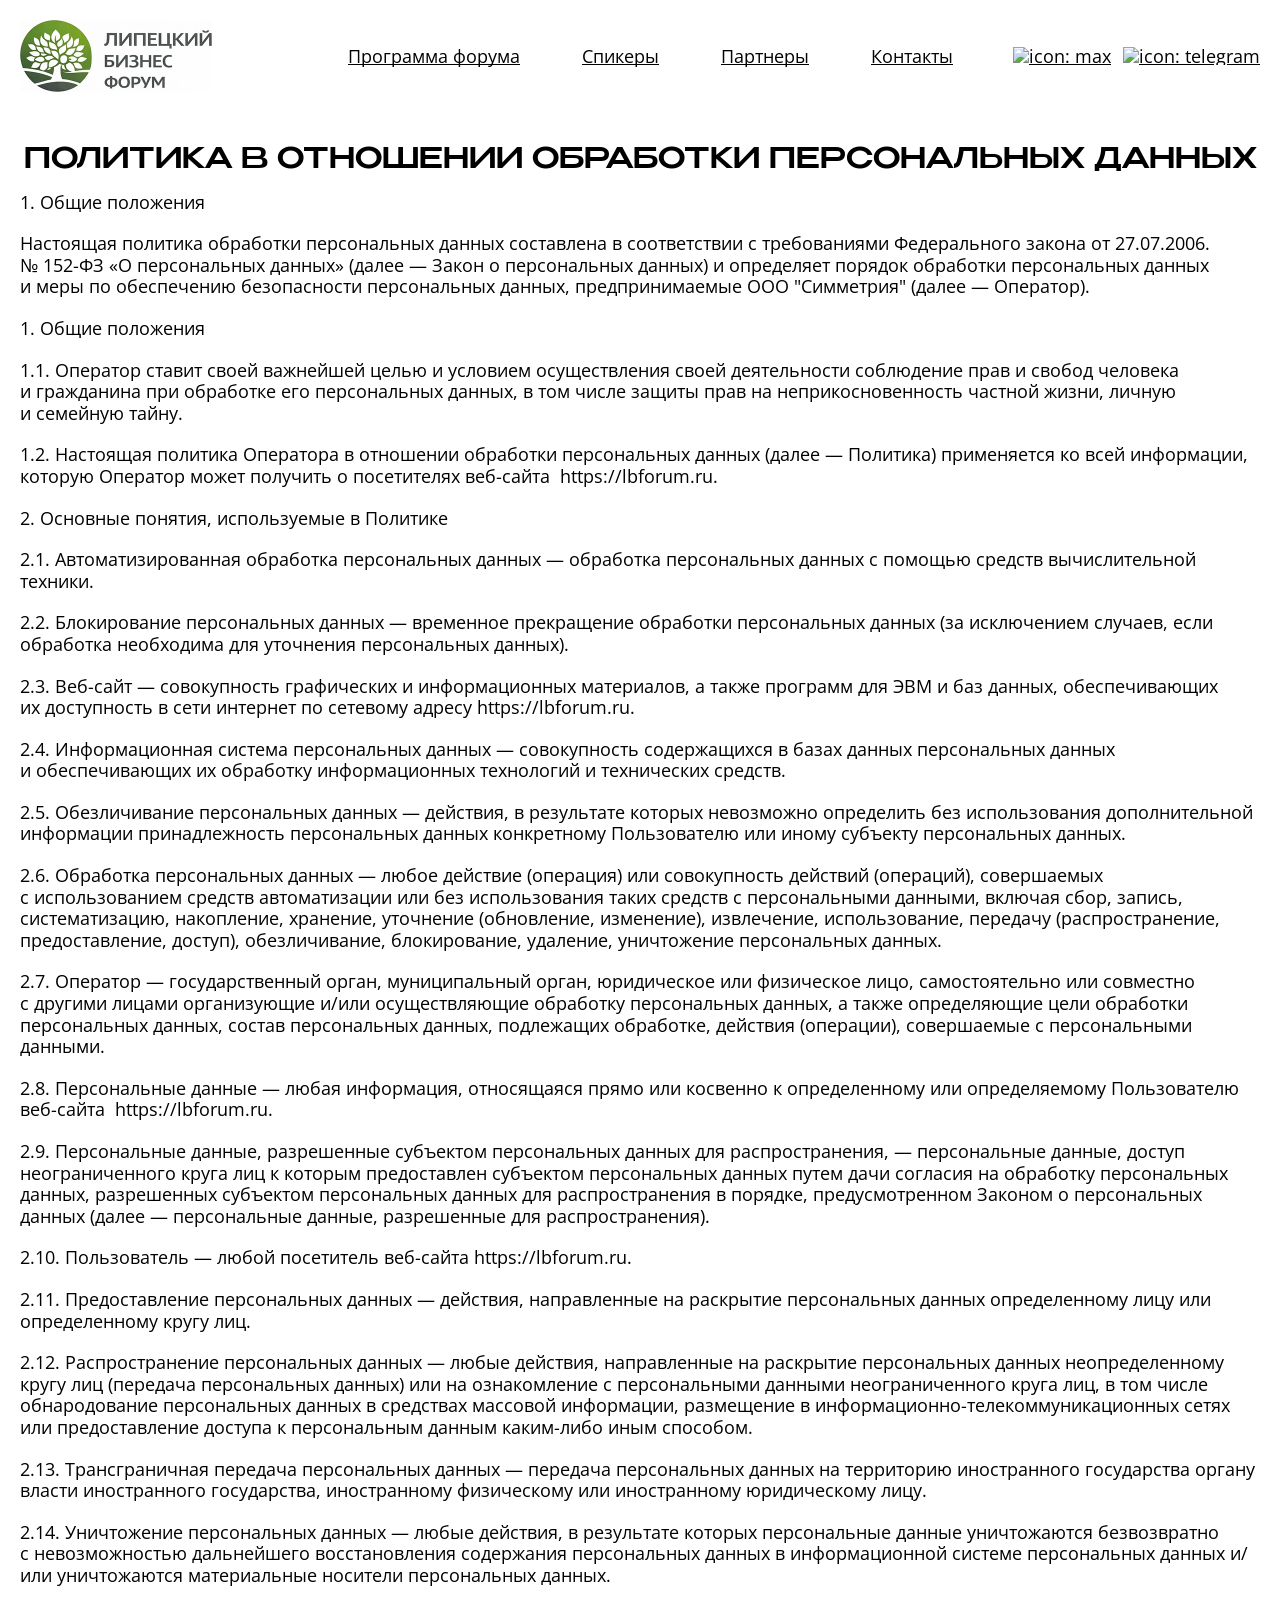
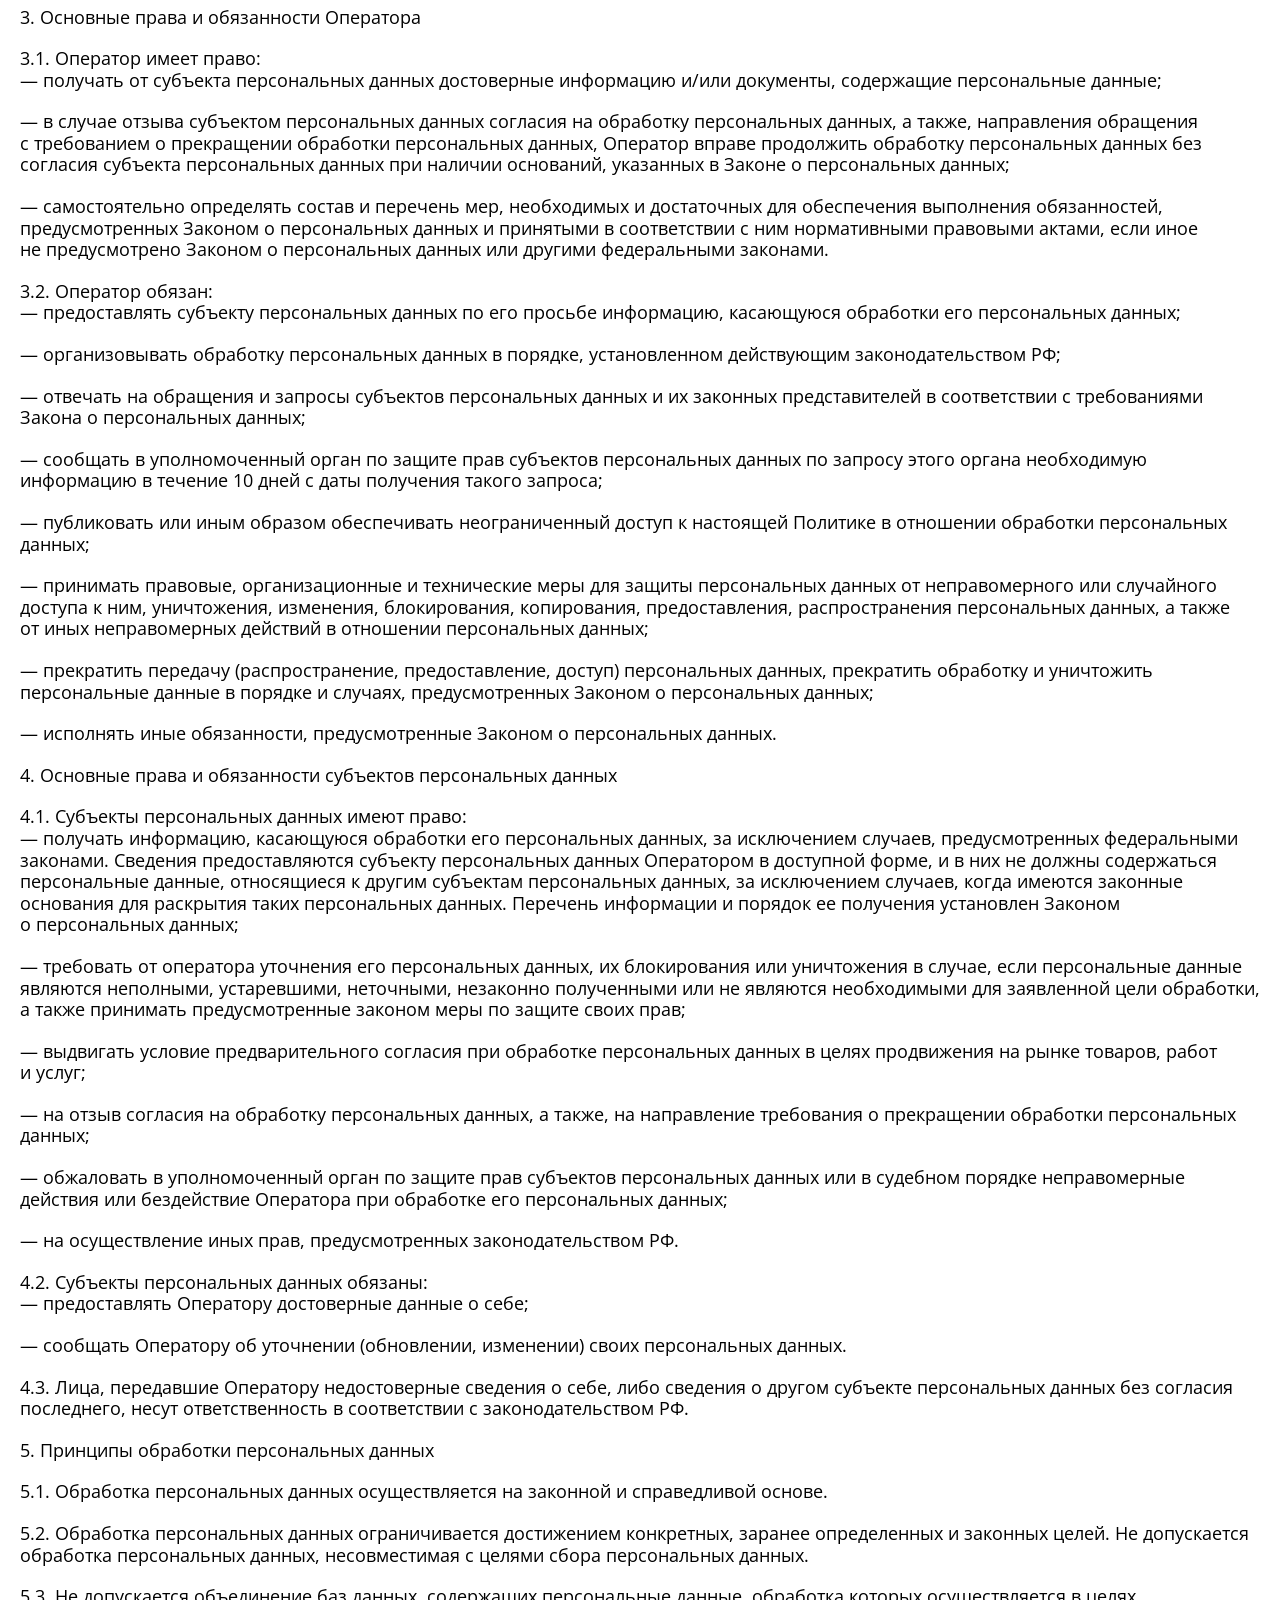
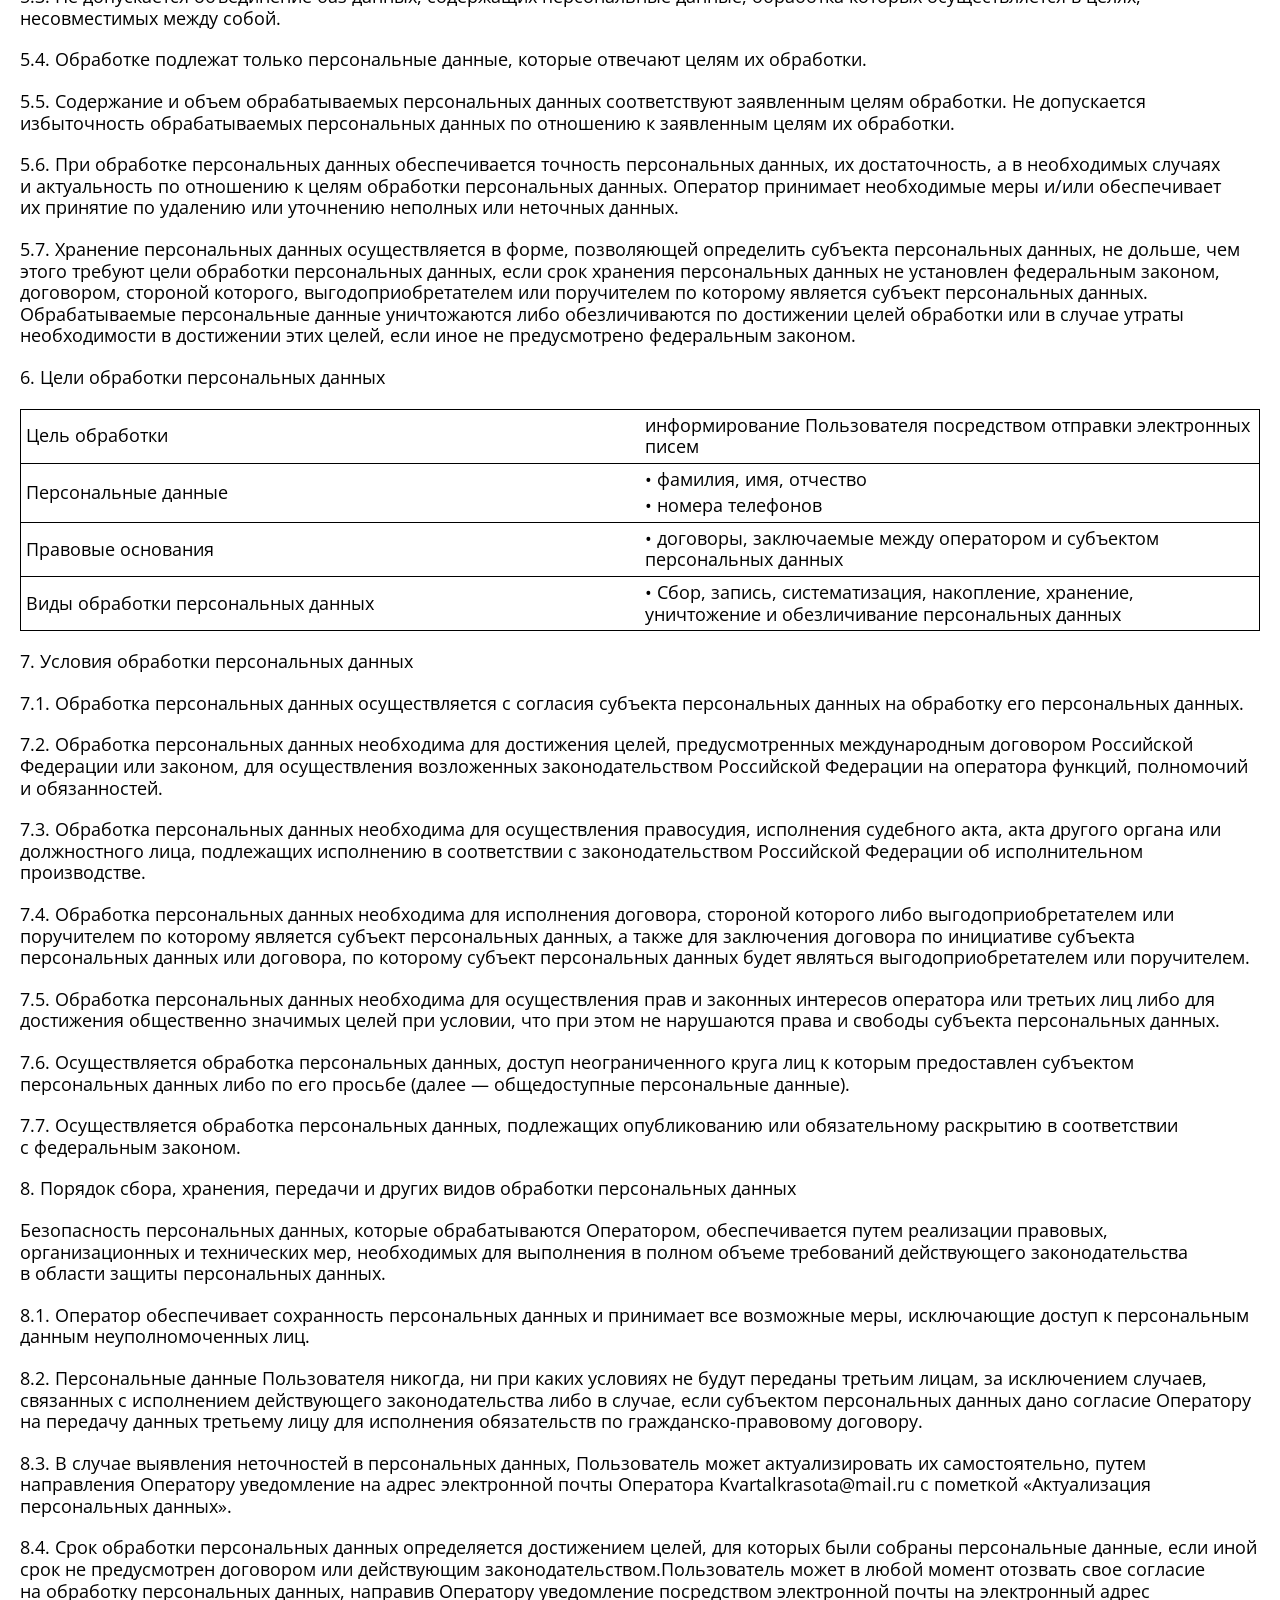
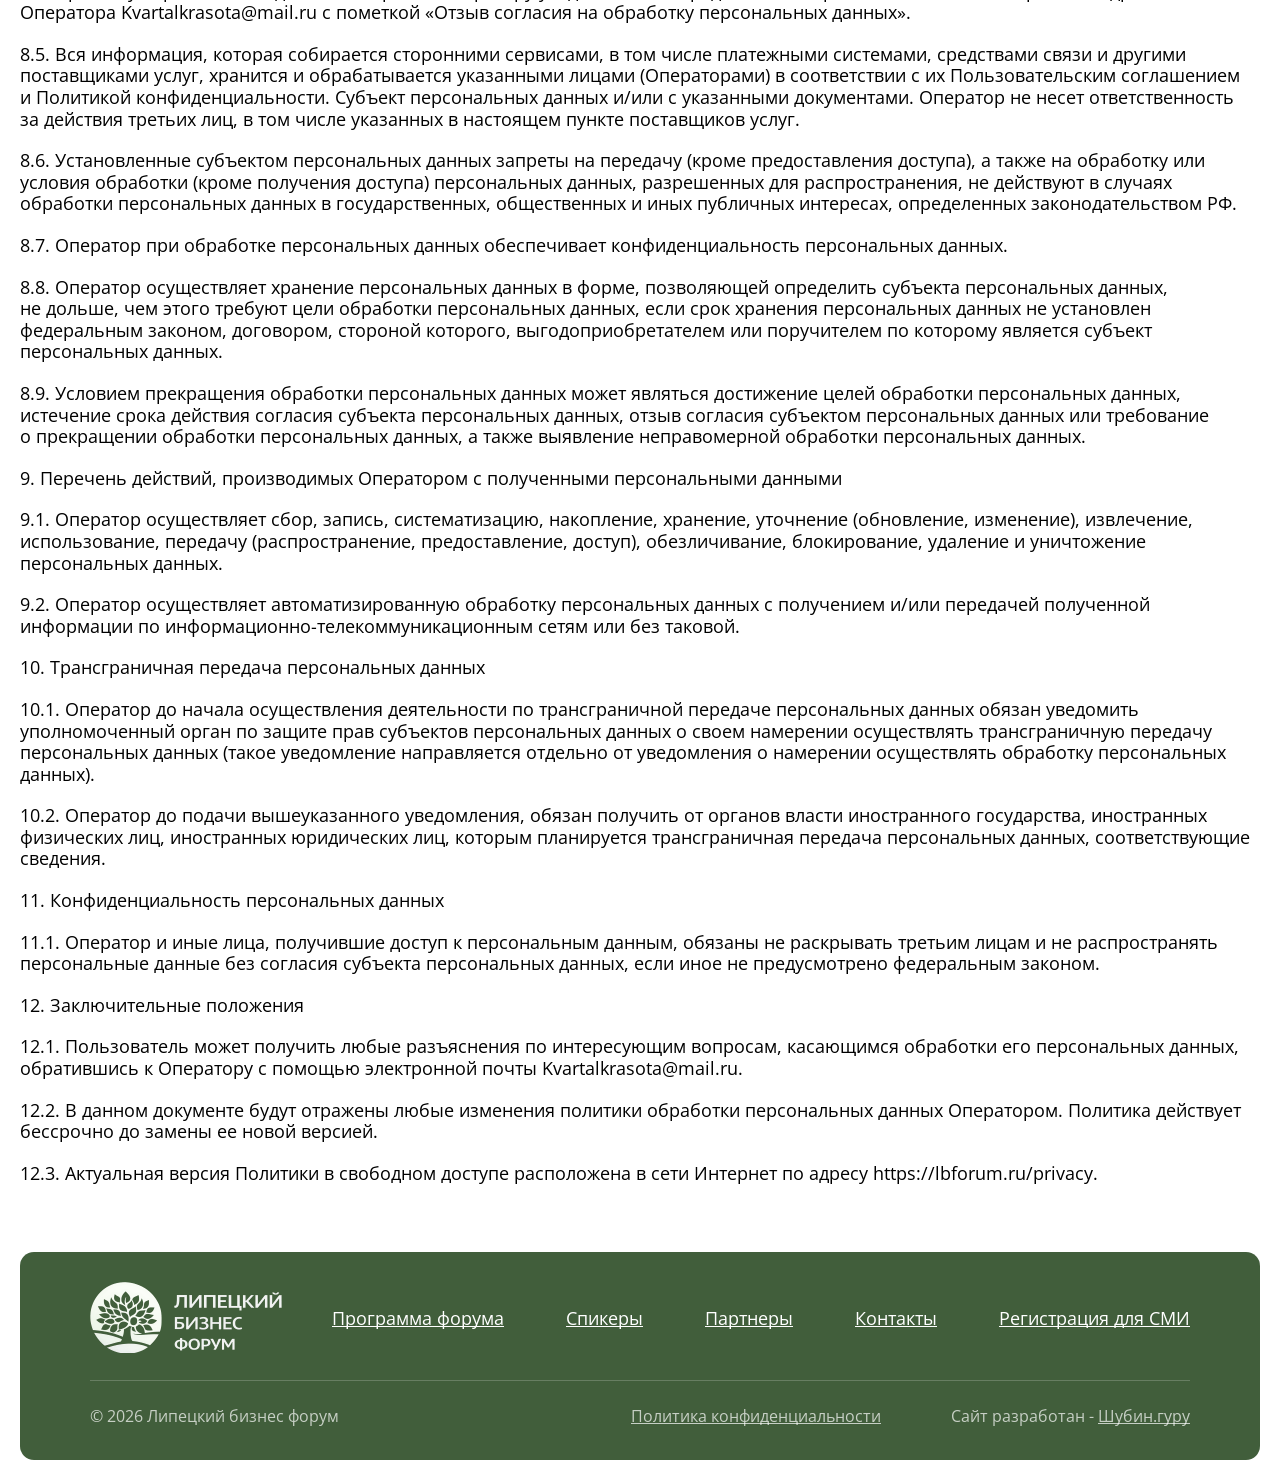
==== privacy.html @ 49691c5d "Add files via upload" ====
<!DOCTYPE html>
<html lang="ru">

<head>
	<meta charset="UTF-8">
	<meta name="viewport" content="width=device-width, initial-scale=1.0">
	<meta property="og:title" content="Липецкий бизнес форум 2026 — Сила предпринимательских объединений">
	<meta property="og:description"
		content="Программа форума, спикеры, партнеры и регистрация участников. 15 мая 2026 года, Липецк.">
	<meta property="og:type" content="website">


	<link rel="icon" type="image/png" href="../images/icons/favicon-light.png" media="(prefers-color-scheme: light)">
	<link rel="icon" type="image/png" href="../images/icons/favicon-dark.png" media="(prefers-color-scheme: dark)">
	<!-- Yandex.Metrika counter -->
	<script type="text/javascript">
		(function (m, e, t, r, i, k, a) {
			m[i] = m[i]function() { (m[i].a = m[i].a[]).push(arguments) };
			m[i].l = 1 * new Date();
			for (var j = 0; j < document.scripts.length; j++) { if (document.scripts[j].src === r) { return; } }
			k = e.createElement(t), a = e.getElementsByTagName(t)[0], k.async = 1, k.src = r, a.parentNode.insertBefore(k, a)
		})(window, document, 'script', 'https://mc.yandex.ru/metrika/tag.js?id=108687695', 'ym');

		ym(108687695, 'init', { ssr: true, webvisor: true, clickmap: true, ecommerce: "dataLayer", referrer: document.referrer, url: location.href, accurateTrackBounce: true, trackLinks: true });
	</script>
	<noscript>
		<div><img src="https://mc.yandex.ru/watch/108687695" style="position:absolute; left:-9999px;" alt="" /></div>
	</noscript>
	<!-- /Yandex.Metrika counter -->

	<link rel="stylesheet" href="css/hystmodal.min.css">

	<link rel="stylesheet" href="css/styles.css">

	<title>Липецкий бизнес форум 2026 | Программа, спикеры, регистрация</title>
	<meta name="description"
		content="Официальная страница Липецкого бизнес форума 2026. Узнайте программу мероприятия, список спикеров, партнеров и подайте заявку на участие.">
</head>

<body>
	<div class="wrapper">
		<header class="header">
			<div class="header__container">
				<a href="index.html" class="header__logo logo">
					<img class="logo__destop" src="../../images/logo.png" alt="logo">
					<img class="logo__burger" src="../../images/logo-footer.png" alt="logo">
				</a>
				<div class="header__menu menu">
					<button type="button" class="menu__icon icon-menu"><span></span></button>
					<nav class="menu__body">
						<ul class="menu__list">
							<li class="menu__item"><a href="index.html#forum" class="menu__link">Программа форума</a></li>
							<li class="menu__item"><a href="index.html#speakers" class="menu__link">Спикеры</a></li>
							<li class="menu__item"><a href="index.html#m-partners" class="menu__link">Партнеры</a></li>
							<li class="menu__item"><a href="index.html#callback" class="menu__link">Контакты</a></li>
						</ul>
					</nav>
				</div>
				<ul class="header__cta">
					<li>
						<a href="https://max.ru/join/cnInQxuEsc_ySeJdUsdtpibqpQrAMF0H73nx2m1dD18" target="_blank">
							<img src="../../images/icons/max-messenger.svg" alt="icon: max">
						</a>
					</li>
					<li>
						<a href="https://t.me/LipBusinessForum" target="_blank">
							<img src="../../images/icons/telegram-messenger.svg" alt="icon: telegram">
						</a>
					</li>
				</ul>
			</div>
		</header>
		<section class="policy">
			<div class="policy__container">
				<h2 class="policy__subtitle">Политика в отношении обработки персональных данных</h2>
				<h3 class="policy__step">1. Общие положения</h3>
				<p>
					Настоящая политика обработки персональных данных составлена в соответствии с требованиями Федерального
					закона
					от 27.07.2006. № 152-ФЗ «О персональных данных» (далее — Закон о персональных данных) и определяет
					порядок обработки
					персональных данных и меры по обеспечению безопасности персональных данных, предпринимаемые ООО
					"Симметрия" (далее —
					Оператор).
				</p>
				<ul class="policy__list">
					<li>
						1. Общие положения
					</li>
					<li>
						1.1. Оператор ставит своей важнейшей целью и условием осуществления своей деятельности соблюдение
						прав и свобод человека
						и гражданина при обработке его персональных данных, в том числе защиты прав на неприкосновенность
						частной жизни, личную
						и семейную тайну.
					</li>
					<li>
						1.2. Настоящая политика Оператора в отношении обработки персональных данных (далее — Политика)
						применяется ко всей
						информации, которую Оператор может получить о посетителях веб-сайта  https://lbforum.ru.
					</li>
				</ul>
				<h3 class="policy__step">2. Основные понятия, используемые в Политике</h3>
				<ul class="policy__list">
					<li>
						2.1. Автоматизированная обработка персональных данных — обработка персональных данных с помощью
						средств вычислительной
						техники.
					</li>
					<li>
						2.2. Блокирование персональных данных — временное прекращение обработки персональных данных
						(за исключением случаев,
						если обработка необходима для уточнения персональных данных).
					</li>
					<li>
						2.3. Веб-сайт — совокупность графических и информационных материалов, а также программ для ЭВМ
						и баз данных,
						обеспечивающих их доступность в сети интернет по сетевому адресу https://lbforum.ru.
					</li>
					<li>
						2.4. Информационная система персональных данных — совокупность содержащихся в базах данных
						персональных данных
						и обеспечивающих их обработку информационных технологий и технических средств.
					</li>
					<li>
						2.5. Обезличивание персональных данных — действия, в результате которых невозможно определить без
						использования
						дополнительной информации принадлежность персональных данных конкретному Пользователю или иному
						субъекту персональных
						данных.
					</li>
					<li>
						2.6. Обработка персональных данных — любое действие (операция) или совокупность действий
						(операций), совершаемых
						с использованием средств автоматизации или без использования таких средств с персональными данными,
						включая сбор,
						запись, систематизацию, накопление, хранение, уточнение (обновление, изменение), извлечение,
						использование, передачу
						(распространение, предоставление, доступ), обезличивание, блокирование, удаление, уничтожение
						персональных данных.
					</li>
					<li>
						2.7. Оператор — государственный орган, муниципальный орган, юридическое или физическое лицо,
						самостоятельно или
						совместно с другими лицами организующие и/или осуществляющие обработку персональных данных, а также
						определяющие цели
						обработки персональных данных, состав персональных данных, подлежащих обработке, действия
						(операции), совершаемые
						с персональными данными.
					</li>
					<li>
						2.8. Персональные данные — любая информация, относящаяся прямо или косвенно к определенному или
						определяемому
						Пользователю веб-сайта  https://lbforum.ru.
					</li>
					<li>
						2.9. Персональные данные, разрешенные субъектом персональных данных для распространения, —
						персональные данные, доступ
						неограниченного круга лиц к которым предоставлен субъектом персональных данных путем дачи согласия
						на обработку
						персональных данных, разрешенных субъектом персональных данных для распространения в порядке,
						предусмотренном Законом
						о персональных данных (далее — персональные данные, разрешенные для распространения).
					</li>
					<li>
						2.10. Пользователь — любой посетитель веб-сайта https://lbforum.ru.
					</li>
					<li>
						2.11. Предоставление персональных данных — действия, направленные на раскрытие персональных данных
						определенному лицу
						или определенному кругу лиц.
					</li>
					<li>
						2.12. Распространение персональных данных — любые действия, направленные на раскрытие персональных
						данных
						неопределенному кругу лиц (передача персональных данных) или на ознакомление с персональными
						данными неограниченного
						круга лиц, в том числе обнародование персональных данных в средствах массовой информации,
						размещение
						в информационно-телекоммуникационных сетях или предоставление доступа к персональным данным
						каким-либо иным способом.
					</li>
					<li>
						2.13. Трансграничная передача персональных данных — передача персональных данных на территорию
						иностранного государства
						органу власти иностранного государства, иностранному физическому или иностранному юридическому
						лицу.
					</li>
					<li>
						2.14. Уничтожение персональных данных — любые действия, в результате которых персональные данные
						уничтожаются
						безвозвратно с невозможностью дальнейшего восстановления содержания персональных данных
						в информационной системе
						персональных данных и/или уничтожаются материальные носители персональных данных.
					</li>
				</ul>
				<h3 class="policy__step">3. Основные права и обязанности Оператора</h3>
				<ul class="policy__list">
					<li>
						3.1. Оператор имеет право:
						<ul>
							<li>
								— получать от субъекта персональных данных достоверные информацию и/или документы, содержащие
								персональные данные;
							</li>
							<li>
								— в случае отзыва субъектом персональных данных согласия на обработку персональных данных,
								а также, направления
								обращения с требованием о прекращении обработки персональных данных, Оператор вправе
								продолжить обработку персональных
								данных без согласия субъекта персональных данных при наличии оснований, указанных в Законе
								о персональных данных;
							</li>
							<li>
								— самостоятельно определять состав и перечень мер, необходимых и достаточных для обеспечения
								выполнения обязанностей,
								предусмотренных Законом о персональных данных и принятыми в соответствии с ним нормативными
								правовыми актами, если иное
								не предусмотрено Законом о персональных данных или другими федеральными законами.
							</li>
						</ul>
					</li>
					<li>
						3.2. Оператор обязан:
						<ul>
							<li>
								— предоставлять субъекту персональных данных по его просьбе информацию, касающуюся обработки
								его персональных данных;
							</li>
							<li>
								— организовывать обработку персональных данных в порядке, установленном действующим
								законодательством РФ;
							</li>
							<li>
								— отвечать на обращения и запросы субъектов персональных данных и их законных представителей
								в соответствии
								с требованиями Закона о персональных данных;
							</li>
							<li>
								— сообщать в уполномоченный орган по защите прав субъектов персональных данных по запросу
								этого органа необходимую
								информацию в течение 10 дней с даты получения такого запроса;
							</li>
							<li>
								— публиковать или иным образом обеспечивать неограниченный доступ к настоящей Политике
								в отношении обработки
								персональных данных;
							</li>
							<li>
								— принимать правовые, организационные и технические меры для защиты персональных данных
								от неправомерного или случайного
								доступа к ним, уничтожения, изменения, блокирования, копирования, предоставления,
								распространения персональных данных,
								а также от иных неправомерных действий в отношении персональных данных;
							</li>
							<li>
								— прекратить передачу (распространение, предоставление, доступ) персональных данных,
								прекратить обработку и уничтожить
								персональные данные в порядке и случаях, предусмотренных Законом о персональных данных;
							</li>
							<li>
								— исполнять иные обязанности, предусмотренные Законом о персональных данных.
							</li>
						</ul>
					</li>
				</ul>
				<h3 class="policy__step">4. Основные права и обязанности субъектов персональных данных</h3>
				<ul class="policy__list">
					<li>
						4.1. Субъекты персональных данных имеют право:
						<ul>
							<li>
								— получать информацию, касающуюся обработки его персональных данных, за исключением случаев,
								предусмотренных
								федеральными законами. Сведения предоставляются субъекту персональных данных Оператором
								в доступной форме, и в них
								не должны содержаться персональные данные, относящиеся к другим субъектам персональных
								данных, за исключением случаев,
								когда имеются законные основания для раскрытия таких персональных данных. Перечень информации
								и порядок ее получения
								установлен Законом о персональных данных;
							</li>
							<li>
								— требовать от оператора уточнения его персональных данных, их блокирования или уничтожения
								в случае, если персональные
								данные являются неполными, устаревшими, неточными, незаконно полученными или не являются
								необходимыми для заявленной
								цели обработки, а также принимать предусмотренные законом меры по защите своих прав;
							</li>
							<li>
								— выдвигать условие предварительного согласия при обработке персональных данных в целях
								продвижения на рынке товаров,
								работ и услуг;
							</li>
							<li>
								— на отзыв согласия на обработку персональных данных, а также, на направление требования
								о прекращении обработки
								персональных данных;
							</li>
							<li>
								— обжаловать в уполномоченный орган по защите прав субъектов персональных данных или
								в судебном порядке неправомерные
								действия или бездействие Оператора при обработке его персональных данных;
							</li>
							<li>
								— на осуществление иных прав, предусмотренных законодательством РФ.
							</li>
						</ul>
					</li>
					<li>
						4.2. Субъекты персональных данных обязаны:
						<ul>
							<li>
								— предоставлять Оператору достоверные данные о себе;
							</li>
							<li>
								— сообщать Оператору об уточнении (обновлении, изменении) своих персональных данных.
							</li>
						</ul>
					</li>
					<li>
						4.3. Лица, передавшие Оператору недостоверные сведения о себе, либо сведения о другом субъекте
						персональных данных без
						согласия последнего, несут ответственность в соответствии с законодательством РФ.
					</li>
				</ul>
				<h3 class="policy__step">
					5. Принципы обработки персональных данных
				</h3>
				<ul class="policy__list">
					<li>
						5.1. Обработка персональных данных осуществляется на законной и справедливой основе.
					</li>
					<li>
						5.2. Обработка персональных данных ограничивается достижением конкретных, заранее определенных
						и законных целей.
						Не допускается обработка персональных данных, несовместимая с целями сбора персональных данных.
					</li>
					<li>
						5.3. Не допускается объединение баз данных, содержащих персональные данные, обработка которых
						осуществляется в целях,
						несовместимых между собой.
					</li>
					<li>
						5.4. Обработке подлежат только персональные данные, которые отвечают целям их обработки.
					</li>
					<li>
						5.5. Содержание и объем обрабатываемых персональных данных соответствуют заявленным целям
						обработки. Не допускается
						избыточность обрабатываемых персональных данных по отношению к заявленным целям их обработки.
					</li>
					<li>
						5.6. При обработке персональных данных обеспечивается точность персональных данных,
						их достаточность, а в необходимых
						случаях и актуальность по отношению к целям обработки персональных данных. Оператор принимает
						необходимые меры
						и/или обеспечивает их принятие по удалению или уточнению неполных или неточных данных.
					</li>
					<li>
						5.7. Хранение персональных данных осуществляется в форме, позволяющей определить субъекта
						персональных данных,
						не дольше, чем этого требуют цели обработки персональных данных, если срок хранения персональных
						данных не установлен
						федеральным законом, договором, стороной которого, выгодоприобретателем или поручителем по которому
						является субъект
						персональных данных. Обрабатываемые персональные данные уничтожаются либо обезличиваются
						по достижении целей обработки
						или в случае утраты необходимости в достижении этих целей, если иное не предусмотрено федеральным
						законом.
					</li>
				</ul>
				<h3 class="policy__step">6. Цели обработки персональных данных</h3>
				<div class="policy__items">
					<div class="policy__header">
						<p>
							Цель обработки
						</p>
						<p>
							информирование Пользователя посредством отправки электронных писем
						</p>
					</div>
					<div class="policy__line">
						<p>Персональные данные</p>
						<ul>
							<li>• фамилия, имя, отчество</li>
							<li>• номера телефонов</li>
						</ul>
					</div>
					<div class="policy__line">
						<p>Правовые основания</p>
						<ul>
							<li>• договоры, заключаемые между оператором и субъектом персональных данных</li>
						</ul>
					</div>
					<div class="policy__line">
						<p>Виды обработки персональных данных</p>
						<ul>
							<li>• Сбор, запись, систематизация, накопление, хранение, уничтожение и обезличивание персональных
								данных
							</li>
						</ul>
					</div>
				</div>
				<h3 class="policy__step">7. Условия обработки персональных данных</h3>
				<ul class="policy__list">
					<li>
						7.1. Обработка персональных данных осуществляется с согласия субъекта персональных данных
						на обработку его персональных данных.
					</li>
					<li>
						7.2. Обработка персональных данных необходима для достижения целей, предусмотренных
						международным договором Российской
						Федерации или законом, для осуществления возложенных законодательством Российской Федерации
						на оператора функций,
						полномочий и обязанностей.
					</li>
					<li>
						7.3. Обработка персональных данных необходима для осуществления правосудия, исполнения
						судебного акта, акта другого
						органа или должностного лица, подлежащих исполнению в соответствии с законодательством
						Российской Федерации
						об исполнительном производстве.
					</li>
					<li>
						7.4. Обработка персональных данных необходима для исполнения договора, стороной которого либо
						выгодоприобретателем или
						поручителем по которому является субъект персональных данных, а также для заключения договора
						по инициативе субъекта
						персональных данных или договора, по которому субъект персональных данных будет являться
						выгодоприобретателем или
						поручителем.
					</li>
					<li>
						7.5. Обработка персональных данных необходима для осуществления прав и законных интересов оператора
						или третьих лиц либо
						для достижения общественно значимых целей при условии, что при этом не нарушаются права и свободы
						субъекта персональных
						данных.
					</li>
					<li>
						7.6. Осуществляется обработка персональных данных, доступ неограниченного круга лиц к которым
						предоставлен субъектом
						персональных данных либо по его просьбе (далее — общедоступные персональные данные).
					</li>
					<li>
						7.7. Осуществляется обработка персональных данных, подлежащих опубликованию или обязательному
						раскрытию в соответствии
						с федеральным законом.
					</li>
					</li>
				</ul>
				<h3 class="policy__step">
					8. Порядок сбора, хранения, передачи и других видов обработки персональных данных
				</h3>
				<p>
					Безопасность персональных данных, которые обрабатываются Оператором, обеспечивается путем реализации
					правовых,
					организационных и технических мер, необходимых для выполнения в полном объеме требований действующего
					законодательства
					в области защиты персональных данных.
				</p>
				<ul class="policy__list">
					<li>
						8.1. Оператор обеспечивает сохранность персональных данных и принимает все возможные меры,
						исключающие доступ
						к персональным данным неуполномоченных лиц.
					</li>
					<li>
						8.2. Персональные данные Пользователя никогда, ни при каких условиях не будут переданы третьим
						лицам, за исключением
						случаев, связанных с исполнением действующего законодательства либо в случае, если субъектом
						персональных данных дано
						согласие Оператору на передачу данных третьему лицу для исполнения обязательств
						по гражданско-правовому договору.
					</li>
					<li>
						8.3. В случае выявления неточностей в персональных данных, Пользователь может актуализировать
						их самостоятельно, путем
						направления Оператору уведомление на адрес электронной почты
						Оператора Kvartalkrasota@mail.ru с пометкой «Актуализация
						персональных данных».
					</li>
					<li>
						8.4. Срок обработки персональных данных определяется достижением целей, для которых были собраны
						персональные данные,
						если иной срок не предусмотрен договором или действующим законодательством.Пользователь может
						в любой момент отозвать
						свое согласие на обработку персональных данных, направив Оператору уведомление посредством
						электронной почты
						на электронный адрес Оператора Kvartalkrasota@mail.ru с пометкой «Отзыв согласия на обработку
						персональных данных».
					</li>
					<li>
						8.5. Вся информация, которая собирается сторонними сервисами, в том числе платежными системами,
						средствами связи
						и другими поставщиками услуг, хранится и обрабатывается указанными лицами (Операторами)
						в соответствии
						с их Пользовательским соглашением и Политикой конфиденциальности. Субъект персональных данных
						и/или с указанными
						документами. Оператор не несет ответственность за действия третьих лиц, в том числе указанных
						в настоящем пункте
						поставщиков услуг.
					</li>
					<li>
						8.6. Установленные субъектом персональных данных запреты на передачу (кроме предоставления
						доступа), а также
						на обработку или условия обработки (кроме получения доступа) персональных данных, разрешенных для
						распространения,
						не действуют в случаях обработки персональных данных в государственных, общественных и иных
						публичных интересах,
						определенных законодательством РФ.
					</li>
					<li>
						8.7. Оператор при обработке персональных данных обеспечивает конфиденциальность персональных
						данных.
					</li>
					<li>
						8.8. Оператор осуществляет хранение персональных данных в форме, позволяющей определить субъекта
						персональных данных,
						не дольше, чем этого требуют цели обработки персональных данных, если срок хранения персональных
						данных не установлен
						федеральным законом, договором, стороной которого, выгодоприобретателем или поручителем по которому
						является субъект
						персональных данных.
					</li>
					<li>
						8.9. Условием прекращения обработки персональных данных может являться достижение целей обработки
						персональных данных,
						истечение срока действия согласия субъекта персональных данных, отзыв согласия субъектом
						персональных данных или
						требование о прекращении обработки персональных данных, а также выявление неправомерной обработки
						персональных данных.
					</li>
				</ul>
				<h3 class="policy__step">9. Перечень действий, производимых Оператором с полученными персональными
					данными
				</h3>
				<ul class="policy__list">
					<li>
						9.1. Оператор осуществляет сбор, запись, систематизацию, накопление, хранение, уточнение
						(обновление, изменение),
						извлечение, использование, передачу (распространение, предоставление, доступ), обезличивание,
						блокирование, удаление
						и уничтожение персональных данных.
					</li>
					<li>
						9.2. Оператор осуществляет автоматизированную обработку персональных данных с получением
						и/или передачей полученной
						информации по информационно-телекоммуникационным сетям или без таковой.
					</li>
				</ul>
				<h3 class="policy__step">10. Трансграничная передача персональных данных</h3>
				<ul class="policy__list">
					<li>
						10.1. Оператор до начала осуществления деятельности по трансграничной передаче персональных данных
						обязан уведомить
						уполномоченный орган по защите прав субъектов персональных данных о своем намерении осуществлять
						трансграничную передачу
						персональных данных (такое уведомление направляется отдельно от уведомления о намерении
						осуществлять обработку
						персональных данных).
					</li>
					<li>
						10.2. Оператор до подачи вышеуказанного уведомления, обязан получить от органов власти иностранного
						государства,
						иностранных физических лиц, иностранных юридических лиц, которым планируется трансграничная
						передача персональных
						данных, соответствующие сведения.
					</li>
				</ul>
				<h3 class="policy__step">11. Конфиденциальность персональных данных</h3>
				<ul class="policy__list">
					<li>
						11.1. Оператор и иные лица, получившие доступ к персональным данным, обязаны не раскрывать третьим
						лицам и не распространять
						персональные данные без согласия субъекта персональных данных, если иное не предусмотрено
						федеральным законом.
					</li>
				</ul>
				<h3 class="policy__step">12. Заключительные положения</h3>
				<ul class="policy__list">
					<li>
						12.1. Пользователь может получить любые разъяснения по интересующим вопросам, касающимся обработки
						его персональных
						данных, обратившись к Оператору с помощью электронной почты Kvartalkrasota@mail.ru.
					</li>
					<li>
						12.2. В данном документе будут отражены любые изменения политики обработки персональных данных
						Оператором. Политика
						действует бессрочно до замены ее новой версией.
					</li>
					<li>
						12.3. Актуальная версия Политики в свободном доступе расположена в сети Интернет
						по адресу https://lbforum.ru/privacy.
					</li>
				</ul>
			</div>
		</section>
		<footer class="footer">
			<div class="footer__container">
				<div class="footer__wrapper">
					<div class="footer__top">
						<a href="index.html" class="footer__logo">
							<img src="../../images/logo-footer.png" alt="image">
						</a>
						<nav class="footer__menu">
							<ul>
								<li>
									<a href="index.html#forum">Программа форума</a>
								</li>
								<li>
									<a href="index.html#speakers">Спикеры</a>
								</li>
								<li>
									<a href="index.html#m-partners">Партнеры</a>
								</li>
								<li>
									<a href="index.html#callback">Контакты</a>
								</li>
								<li>
									<button type="button" data-hystmodal="#callback-form">Регистрация для СМИ</button>
								</li>
							</ul>
						</nav>
					</div>
					<div class="footer__bottom">
						<p class="footer__copywrite">© 2026 Липецкий бизнес форум</p>
						<ul>
							<li>
								<a href="privacy.html">Политика конфиденциальности</a>
							</li>
							<li>
								<a href="#">Сайт разработан - <span>Шубин.гуру</span></a>
							</li>
						</ul>
					</div>
				</div>
			</div>
		</footer>
	</div>


	<div class="hystmodal" id="speaker-1" aria-hidden="true">
		<div class="hystmodal__wrap">
			<div class="hystmodal__window hystmodal__window_speaker-profile" role="dialog" aria-modal="true">
				<div class="speaker-profile">
					<div class="speaker-profile__image">
						<img src="../images/speakers/big/01.webp" alt="image">
					</div>
					<div class="speaker-profile__content">
						<div class="speaker-profile__header">
							<h2 class="speaker-profile__name">Алексей Фарафонов</h2>
							<p class="speaker-profile__role">Основатель ООО «ОНСОФТ» (Липецк)</p>
						</div>
						<ul class="speaker-profile__list">
							<li><strong>15+ лет</strong> в разработке ПО</li>
							<li>220+ реализованных проектов</li>
							<li><strong>Клиенты: «ВкусВилл», X5 Retail Group, 1С, Mertech</strong></li>
							<li><strong>Эксперт</strong> по внедрению ИИ вбизнес-процессы</li>
						</ul>
						<div class="speaker-profile__summary">Автор ИИ-платформы«ТендероМетр» Создатель команды цифровых
							сотрудников на базе ИИ</div>
					</div>
				</div>
				<button class="speaker-profile__close" data-hystclose>
					<img src="../images/icons/close.svg" alt="icon: close">
				</button>
			</div>
		</div>
	</div>


	<div class="hystmodal" id="callback-form" aria-hidden="true">
		<div class="hystmodal__wrap">
			<div class="hystmodal__window hystmodal__window_speaker-callback-form" role="dialog" aria-modal="true">
				<form action="mail.php" method="POST" class="callback-form js-form" novalidate>
					<input type="hidden" name="form_type" value="Модальная заявка">

					<h2 class="callback-form__subtitle">Оставить заявку</h2>

					<div class="callback-form__lines">
						<div class="callback-form__line">
							<input type="text" name="media_name" placeholder="Название СМИ *" required>
						</div>
						<div class="callback-form__line">
							<input type="text" name="audience_coverage" placeholder="Охват аудитории *" required>
						</div>
						<div class="callback-form__line">
							<input type="text" name="coverage_format" placeholder="Предложение по формату освещения *"
								required>
						</div>
					</div>

					<button type="submit" class="callback-form__button">
						<span>зарегистрироваться</span>
						<svg width="17" height="17" viewBox="0 0 17 17" fill="none" xmlns="http://www.w3.org/2000/svg">
							<path fill-rule="evenodd" clip-rule="evenodd"
								d="M4.89715 1.15427C4.89715 0.516784 5.41394 0 6.05142 0H15.8457C16.4832 0 17 0.516784 17 1.15427V10.9486C17 11.5861 16.4832 12.1028 15.8457 12.1028C15.2082 12.1028 14.6915 11.5861 14.6915 10.9486V3.94092L1.97046 16.6619C1.51969 17.1127 0.788848 17.1127 0.338078 16.6619C-0.112693 16.2112 -0.112693 15.4803 0.338078 15.0295L13.0591 2.30854H6.05142C5.41394 2.30854 4.89715 1.79176 4.89715 1.15427Z"
								fill="white" />
						</svg>
					</button>

					<p class="callback-form__message">
						Нажимая на кнопку, вы даете согласие на обработку персональных данных
					</p>
					<p class="error-message-text">Поля заполнены не верно</p>
				</form>
				<button class="callback-form__close" data-hystclose>
					<img src="../images/icons/close.svg" alt="icon: close">
				</button>
			</div>
		</div>
	</div>



	<script src="js/hystmodal.min.js"></script>
	<script src="js/main.js"></script>
</body>

</html>
---- css/hystmodal.min.css ----
.hystmodal__opened,.hystmodal__shadow{position:fixed;right:0;left:0;overflow:hidden}.hystmodal__shadow{border:none;display:block;width:100%;top:0;bottom:0;pointer-events:none;z-index:98;opacity:0;transition:opacity .15s ease;background-color:#000}.hystmodal__shadow--show{pointer-events:auto;opacity:.6}.hystmodal{position:fixed;top:0;bottom:0;right:0;left:0;overflow:hidden;overflow-y:auto;-webkit-overflow-scrolling:touch;opacity:1;pointer-events:none;display:flex;flex-flow:column nowrap;justify-content:flex-start;z-index:99;visibility:hidden}.hystmodal--active{opacity:1}.hystmodal--active,.hystmodal--moved{pointer-events:auto;visibility:visible}.hystmodal__wrap{flex-shrink:0;flex-grow:0;width:100%;min-height:100%;margin:auto;display:flex;flex-flow:column nowrap;align-items:center;justify-content:center}.hystmodal__window{margin:50px 0;box-sizing:border-box;flex-shrink:0;flex-grow:0;background:#fff;width:600px;max-width:100%;overflow:visible;transition:transform .2s ease 0s,opacity .2s ease 0s;transform:scale(.9);opacity:0}.hystmodal--active .hystmodal__window{transform:scale(1);opacity:1}.hystmodal__close{position:absolute;z-index:10;top:0;right:-40px;display:block;width:30px;height:30px;background-color:transparent;background-position:50%;background-repeat:no-repeat;background-image:url("data:image/svg+xml;charset=utf-8,%3Csvg xmlns='http://www.w3.org/2000/svg' viewBox='0 0 24 24'%3E%3Cpath fill='%23fff' stroke='%23fff' stroke-linecap='square' stroke-miterlimit='50' stroke-width='2' d='M22 2L2 22'/%3E%3Cpath fill='none' stroke='%23fff' stroke-linecap='square' stroke-miterlimit='50' stroke-width='2' d='M2 2l20 20'/%3E%3C/svg%3E");background-size:100% 100%;border:none;font-size:0;cursor:pointer;outline:none}.hystmodal__close:focus{outline:2px dotted #afb3b9;outline-offset:2px}@media (max-width:767px){.hystmodal__close{top:10px;right:10px;width:24px;height:24px;background-image:url("data:image/svg+xml;charset=utf-8,%3Csvg xmlns='http://www.w3.org/2000/svg' viewBox='0 0 24 24'%3E%3Cpath fill='%23fff' stroke='%23111' stroke-linecap='square' stroke-miterlimit='50' stroke-width='2' d='M22 2L2 22'/%3E%3Cpath fill='none' stroke='%23111' stroke-linecap='square' stroke-miterlimit='50' stroke-width='2' d='M2 2l20 20'/%3E%3C/svg%3E")}.hystmodal__window{margin:0}}
---- css/styles.css ----
@import url(https://fonts.googleapis.com/css?family=Open+Sans:regular,500,600,700);@import url(https://fonts.googleapis.com/css?family=Inter:regular);@font-face{font-family:Benzin-Regular;src:url(../fonts/benzin-regular.woff2) format("woff2"),url(../fonts/benzin-regular.woff) format("woff");font-weight:400;font-style:normal;font-display:swap}@font-face{font-family:Benzin-Medium;src:url(../fonts/benzin-medium.woff2) format("woff2"),url(../fonts/benzin-medium.woff) format("woff");font-weight:500;font-style:normal;font-display:swap}.footer{padding-bottom:19px}.footer__wrapper{background:#415e3b;border-radius:14px;padding:30px 70px}@media (max-width:991.98px){.footer__wrapper{padding:30px 40px}}.footer__top{display:flex;justify-content:space-between;align-items:center;flex-wrap:wrap;gap:30px}.footer__top:not(:last-child){margin-bottom:27px}.footer__logo img{width:192px;height:71px;object-fit:cover;object-position:center}.footer__menu ul{display:flex;flex-wrap:wrap;gap:62px;align-items:center}@media (max-width:991.98px){.footer__menu ul{gap:35px}}.footer__menu ul li a,.footer__menu ul li button{display:inline-block;font-size:18px;text-decoration:underline;text-decoration-skip-ink:none;color:#fff}.footer__bottom{padding-top:23px;border-top:1px solid rgba(255,255,255,.2);display:flex;justify-content:space-between;align-items:center;gap:20px;flex-wrap:wrap}@media (max-width:479.98px){.footer__bottom{gap:10px}}.footer__bottom ul{display:flex;gap:70px;align-items:center;flex-wrap:wrap}@media (max-width:991.98px){.footer__bottom ul{gap:30px}}@media (max-width:479.98px){.footer__bottom ul{gap:10px}}.footer__bottom ul li a{font-size:16px;line-height:160%;text-decoration:underline;text-decoration-skip-ink:none;text-align:center;color:rgba(255,255,255,.7)}.footer__bottom ul li a span{text-decoration:underline;text-decoration-skip-ink:none;text-align:center}.footer__bottom ul li:last-child a{text-decoration:none}.footer__copywrite{font-size:16px;line-height:160%;color:rgba(255,255,255,.7)}.header{padding:20px 0;position:fixed;top:0;left:0;width:100%;min-height:72px;z-index:50;background-color:#fff}@media (max-width:479.98px){.header{padding:12px 0}}.header__container{display:flex;justify-content:space-between;gap:60px;align-items:center}@media (max-width:991.98px){.header__container{gap:30px}}.header__logo{position:relative;z-index:25}.header__logo img{width:192px;height:72px;object-fit:cover;object-position:center}@media (max-width:991.98px){.header__logo img{width:159px;height:59px}}@media (max-width:479.98px){.header__logo{order:-1}}.header__menu{flex-grow:1}@media (max-width:479.98px){.header__menu{order:3;flex:0 1 auto}}.header__cta{position:relative;z-index:25;display:flex;align-items:center;gap:12px}@media (max-width:479.98px){.header__cta{order:2}}@media (max-width:767.98px){.menu__body{position:fixed;top:0;left:-100%;width:100%;height:100%;background:#415e3b;padding-top:120px;padding-bottom:50px;padding-left:20px;padding-right:20px;overflow:auto;transition:left .5s ease 0s;z-index:20}.menu-open .menu__body{left:0}}.menu__list{display:flex;align-items:center;gap:62px;flex-grow:1;justify-content:flex-end}@media (max-width:1200px){.menu__list{gap:30px}}@media (max-width:991.98px){.menu__list{gap:30px}}@media (max-width:767.98px){.menu__list{flex-direction:column}}@media (max-width:479.98px){.menu__list{align-items:flex-start}}.menu__link{text-decoration:underline;text-decoration-skip-ink:none;transition:color .5s ease 0s}@media (any-hover:hover){.menu__link:hover{color:#d5831d}}@media (max-width:991.98px){.menu__link{font-size:14px}}@media (max-width:767.98px){.menu__link{color:#fff;font-size:16px}}.icon-menu{display:none}@media (max-width:767.98px){.icon-menu{display:block;position:relative;cursor:pointer;width:30px;height:22px;z-index:25}}@media (max-width:767.98px) and (any-hover:none){.icon-menu{cursor:default}}@media (max-width:767.98px){.icon-menu span,.icon-menu::after,.icon-menu::before{content:"";transition:all .3s ease 0s;right:0;position:absolute;width:100%;height:2px;background-color:#415e3b}.menu-open .icon-menu span,.menu-open .icon-menu::after,.menu-open .icon-menu::before{background-color:#fff}.icon-menu::before{top:0}.icon-menu::after{bottom:0}.icon-menu span{top:calc(50% - 1px)}.menu-open .icon-menu span{width:0}.menu-open .icon-menu::before{top:calc(50% - 1px);transform:rotate(-45deg)}.menu-open .icon-menu::after{bottom:calc(50% - 1px);transform:rotate(45deg)}}.logo{position:relative;display:inline-block}.logo__burger,.logo__destop{display:block;transition:opacity .3s ease,transform .3s ease,visibility 0s linear .5s}.logo__destop{opacity:1;visibility:visible;transform:translateY(0)}.logo__burger{position:absolute;top:0;left:0;opacity:0;visibility:hidden;transform:translateY(-10px);transition:opacity .3s ease,transform .3s ease,visibility 0s linear .3s}.menu-open .logo__destop{opacity:0;visibility:hidden;transform:translateY(10px);transition:opacity .3s ease,transform .3s ease,visibility 0s linear .3s}.menu-open .logo__burger{opacity:1;visibility:visible;transform:translateY(0);transition:opacity .3s ease,transform .3s ease,visibility 0s linear 0s}@font-face{font-family:Benzin-Regular;src:url(../fonts/benzin-regular.woff2) format("woff2"),url(../fonts/benzin-regular.woff) format("woff");font-weight:400;font-style:normal;font-display:swap}@font-face{font-family:Benzin-Medium;src:url(../fonts/benzin-medium.woff2) format("woff2"),url(../fonts/benzin-medium.woff) format("woff");font-weight:500;font-style:normal;font-display:swap}:root{--main-font-family:"Open Sans",sans-serif;--main-text-color:#000;--main-font-size:18px;--second-family:"Benzin-Medium",sans-serif;--third-family:"Inter",sans-serif;--font3:"Benzin-Regular",sans-serif}*{padding:0;margin:0;border:0}*,:after,:before{box-sizing:border-box}body,html{height:100%;min-width:375px}body{color:var(--main-text-color);line-height:1;font-family:var(--main-font-family);font-size:var(--main-font-size);-ms-text-size-adjust:100%;-moz-text-size-adjust:100%;-webkit-text-size-adjust:100%;-webkit-font-smoothing:antialiased;-moz-osx-font-smoothing:grayscale}button,input,textarea{font-family:var(--main-font-family);font-size:inherit}button{cursor:pointer;color:inherit;background-color:inherit}a{color:inherit}a:visited{text-decoration:none}a:hover{text-decoration:none}ul li{list-style:none}img{vertical-align:top}h1,h2,h3,h4,h5,h6{font-weight:inherit;font-size:inherit}.wrapper{min-height:100%;display:flex;flex-direction:column;overflow:hidden}.wrapper>main{flex:1 1 auto}.wrapper>*{min-width:0}[class*=__container]{max-width:1409px;margin:0 auto;padding:0 20px}.hero{padding-top:110px}@media (max-width:479.98px){.hero{padding-top:90px}}.hero__inner{position:relative;padding:34px 70px;border-radius:14px;overflow:hidden;min-height:550px}@media (max-width:991.98px){.hero__inner{padding:30px;min-height:450px}}@media (max-width:479.98px){.hero__inner{padding:20px;min-height:375px}}.hero__top p{text-align:right;max-width:450px;margin-left:auto;position:relative;z-index:10;font-family:var(--font3);line-height:167%}@media (max-width:991.98px){.hero__top p{font-size:16px}}@media (max-width:767.98px){.hero__top p{font-size:14px}}@media (max-width:479.98px){.hero__top p{font-size:12px}}.hero__top:not(:last-child){margin-bottom:76px}@media (max-width:479.98px){.hero__top:not(:last-child){margin-bottom:50px}}.hero__time{display:inline-block;position:relative;z-index:10;font-family:var(--second-family);font-size:36px;line-height:75%;text-transform:uppercase;color:#618549}.hero__time:not(:last-child){margin-bottom:34px}@media (max-width:991.98px){.hero__time{font-size:28px}}@media (max-width:767.98px){.hero__time{font-size:22px}}@media (max-width:479.98px){.hero__time{font-size:18px}}.hero__title{position:relative;z-index:10;font-family:var(--second-family);font-size:40px;text-transform:uppercase}.hero__title:not(:last-child){margin-bottom:15px}@media (max-width:991.98px){.hero__title{font-size:32px}}@media (max-width:767.98px){.hero__title{font-size:26px}}@media (max-width:479.98px){.hero__title{font-size:22px}}.hero__text{position:relative;z-index:10;font-family:var(--font3);font-size:26px;line-height:120%}.hero__text:not(:last-child){margin-bottom:50px}@media (max-width:767.98px){.hero__text:not(:last-child){margin-bottom:30px}}@media (max-width:991.98px){.hero__text{font-size:24px}}@media (max-width:767.98px){.hero__text{font-size:18px}}@media (max-width:479.98px){.hero__text{font-size:15px}}.hero__cta{position:relative;z-index:10}.hero__cta a{padding:17px 50px;text-decoration:none;background:#44b23c;border-radius:100px;display:inline-flex;align-items:center;gap:20px;transition:background .5s ease 0s}@media (max-width:767.98px){.hero__cta a{padding:14px 40px;gap:15px}.hero__cta a svg{width:13px}}@media (max-width:479.98px){.hero__cta a{font-size:14px}}.hero__cta a span{font-weight:500;text-transform:uppercase;color:#fff}@media (max-width:767.98px){.hero__cta a span{font-size:16px}}@media (max-width:479.98px){.hero__cta a span{font-size:14px}}@media (any-hover:hover){.hero__cta a:hover{background:#379a30}}.hero__desktop-bg{position:absolute;top:0;left:0;width:100%;height:100%;object-fit:cover;object-position:center}.forum{padding:100px 0}@media (max-width:767.98px){.forum{padding:60px 0}}.forum__seperate{border-radius:14px;padding:30px 50px;border:1px solid rgba(0,0,0,.1);background:#f9f7f8}.forum__seperate:not(:last-child){margin-bottom:20px}@media (max-width:767.98px){.forum__seperate:not(:last-child){margin-bottom:15px}}.forum__seperate_green{background:#415e3b;color:#fff;border:none}@media (max-width:1409px){.forum__seperate{padding:30px}}.forum__break:not(:last-child){margin-bottom:20px}.forum__subtitle{font-family:var(--second-family);font-size:28px;text-transform:uppercase;text-align:center}.forum__subtitle:not(:last-child){margin-bottom:40px}@media (max-width:991.98px){.forum__subtitle{font-size:24px}}@media (max-width:767.98px){.forum__subtitle{font-size:22px}}@media (max-width:479.98px){.forum__subtitle{font-size:20px}}.row-forum{display:flex;gap:64px}@media (max-width:991.98px){.row-forum{gap:30px}}@media (max-width:767.98px){.row-forum{flex-direction:column}}.row-forum_green .row-forum__left{border-right:1px solid rgba(255,255,255,.2)}@media (max-width:767.98px){.row-forum_green .row-forum__left{border-right:none;border-bottom:1px solid rgba(255,255,255,.2)}}.row-forum__left{border-right:1px solid rgba(0,0,0,.1);flex:0 0 250px}@media (max-width:991.98px){.row-forum__left{flex:0 0 220px}}@media (max-width:767.98px){.row-forum__left{flex:1 1 auto;padding-bottom:20px;border-right:none;border-bottom:1px solid rgba(0,0,0,.1)}}.row-forum__time{font-family:var(--second-family);font-size:24px;line-height:120%;letter-spacing:-.01em}.row-forum__time:not(:last-child){margin-bottom:14px}@media (max-width:991.98px){.row-forum__time{font-size:22px}}@media (max-width:767.98px){.row-forum__time{font-size:20px}}@media (max-width:479.98px){.row-forum__time{font-size:18px}}.forum__seperate_parent .row-forum__rigt{padding:40px 0;border-top:1px solid rgba(0,0,0,.1)}.row-forum_first .row-forum__rigt{border:none!important;padding-top:0}.row-forum_last .row-forum__rigt{padding-bottom:0!important}.row-forum__label{font-weight:600;font-size:24px;line-height:120%}.row-forum__label:not(:last-child){margin-bottom:14px}@media (max-width:767.98px){.row-forum__label:not(:last-child){margin-bottom:20px}}@media (max-width:991.98px){.row-forum__label{font-size:22px}}@media (max-width:479.98px){.row-forum__label{font-size:20px}}.row-forum__inner{display:flex;align-items:flex-start;gap:20px}.row-forum__inner:not(:last-child){margin-bottom:20px}@media (max-width:1409px){.row-forum__inner{flex-direction:column}}.row-forum__role{display:inline-block;padding:10px 29px;font-weight:600;line-height:160%;color:#fff;background:rgba(65,94,59,.7);border-radius:100px;min-width:165px;text-align:center}.row-forum__content{align-self:center}.row-forum__content p{line-height:160%}@media (max-width:767.98px){.row-forum__content p{font-size:16px}}@media (max-width:1409px){.row-forum__content{align-self:start}}.row-forum__info{font-weight:600;line-height:160%}.row-forum__info:not(:last-child){margin-bottom:50px}@media (max-width:767.98px){.row-forum__info:not(:last-child){margin-bottom:25px}}.row-forum__image img{width:171px;height:37px;object-fit:cover;object-position:center}.row-forum__headline:not(:last-child){margin-bottom:20px}.row-forum__headline p{display:flex;gap:10px}.row-forum__headline p span{line-height:160%;font-weight:400}.row-forum__headline p .bold{font-weight:600!important;flex-shrink:0}@media (max-width:1409px){.row-forum__headline p{flex-direction:column}}@media (max-width:767.98px){.row-forum__headline p{flex-direction:row;flex-wrap:wrap;gap:5px}}@media (max-width:479.98px){.row-forum__headline p{flex-direction:column}}.break-forum{padding:20px 24px;background:rgba(249,168,52,.15);border-radius:14px}.break-forum__title{font-weight:600;font-size:24px;line-height:120%;text-align:center}.break-forum__title:not(:last-child){margin-bottom:15px}@media (max-width:991.98px){.break-forum__title{font-size:22px}}@media (max-width:479.98px){.break-forum__title{font-size:20px}}.break-forum__time{font-family:var(--second-family);font-size:24px;line-height:120%;letter-spacing:-.01em;text-align:center}@media (max-width:991.98px){.break-forum__time{font-size:22px}}@media (max-width:767.98px){.break-forum__time{font-size:20px}}@media (max-width:479.98px){.break-forum__time{font-size:18px}}.callback__container{position:relative}.callback__wrapper{border-radius:14px;background:#415e3b;display:flex;padding:40px 70px;gap:30px;position:relative}@media (max-width:1409px){.callback__wrapper{padding:30px}}@media (max-width:991.98px){.callback__wrapper{flex-direction:column}}@media (max-width:767.98px){.callback__wrapper{padding:24px}}.callback__content{position:relative;z-index:20;flex:0 0 527px}@media (max-width:1409px){.callback__content{flex:0 0 300px}}@media (max-width:991.98px){.callback__content{flex:1 1 auto}}.callback__subtitle{position:relative;z-index:20;font-family:var(--second-family);font-size:28px;text-transform:uppercase;color:#fff;line-height:120%}.callback__subtitle:not(:last-child){margin-bottom:20px}@media (max-width:767.98px){.callback__subtitle:not(:last-child):not(:last-child){margin-bottom:16px}}@media (max-width:991.98px){.callback__subtitle{font-size:24px}}@media (max-width:767.98px){.callback__subtitle{font-size:22px}}@media (max-width:479.98px){.callback__subtitle{font-size:18px}}.callback__text{position:relative;z-index:20;font-size:20px;line-height:150%;color:#fff}@media (max-width:767.98px){.callback__text{font-size:18px}}@media (max-width:479.98px){.callback__text{font-size:16px}}.callback__form{flex-grow:1;position:relative;z-index:20;border-radius:14px;background:#fff;padding:40px 50px}@media (max-width:991.98px){.callback__form{padding:25px}}.callback__form input{padding-left:12px;padding-bottom:14px;display:block;width:100%;font-family:var(--font-family);font-weight:400;font-size:18px;line-height:167%;color:rgba(0,0,0,.5);border-bottom:1px solid rgba(0,0,0,.3);transition:border .5s ease 0s}.callback__form input:focus{outline:0;border-bottom:1px solid #44b23c}@media (max-width:767.98px){.callback__form input{font-size:16px}}@media (max-width:479.98px){.callback__form input{font-size:14px}}.callback__line{position:relative}.callback__line:not(:last-child){margin-bottom:30px}.callback__error{display:none;position:absolute;bottom:-15px;left:0;color:#ff4500;font-size:14px}.callback__button{display:block;width:100%;justify-content:center;background:#44b23c;border-radius:100px;padding:21px 50px;display:flex;align-items:center;gap:20px;transition:background .5s ease 0s}@media (max-width:767.98px){.callback__button{padding-top:14px;padding-bottom:14px}}@media (max-width:479.98px){.callback__button{font-size:14px}}.callback__button span{font-weight:500;font-size:18px;text-transform:uppercase;color:#fff}@media (max-width:767.98px){.callback__button span{font-size:16px}}@media (max-width:479.98px){.callback__button span{font-size:14px}}.callback__button:not(:last-child){margin-bottom:20px}@media (any-hover:hover){.callback__button:hover{background:#379a30}}.callback__agrement{font-family:var(--third-family);font-size:14px;line-height:129%;color:rgba(0,0,0,.8)}.callback__decor{position:absolute;pointer-events:none;bottom:0;z-index:1;left:0}@media (min-width:1256px){.speakers__cards>:nth-last-child(2){grid-column:2}.speakers__cards>:last-child{grid-column:3}}.speakers{padding:100px 0}@media (max-width:767.98px){.speakers{padding:60px 0}}.speakers__subtitle{font-family:var(--second-family);font-size:28px;text-transform:uppercase;text-align:center}.speakers__subtitle:not(:last-child){margin-bottom:40px}@media (max-width:767.98px){.speakers__subtitle:not(:last-child){margin-bottom:26px}}@media (max-width:991.98px){.speakers__subtitle{font-size:24px}}@media (max-width:767.98px){.speakers__subtitle{font-size:22px}}@media (max-width:479.98px){.speakers__subtitle{font-size:20px}}.speakers__cards{display:grid;grid-template-columns:repeat(4,1fr);gap:20px}@media (max-width:1255px){.speakers__cards{grid-template-columns:repeat(3,1fr)}}@media (max-width:767.98px){.speakers__cards{grid-template-columns:repeat(2,1fr)}}@media (max-width:500px){.speakers__cards{grid-template-columns:none}}.speakers__card{position:relative;display:flex;flex-direction:column;justify-content:flex-end;height:488px;border-radius:14px;overflow:hidden}@media (max-width:991.98px){.speakers__card{height:437px}}.speakers__card::after{content:"";position:absolute;width:100%;height:100%;top:0;left:0;background:linear-gradient(180deg,rgba(26,26,26,0) 39.66%,#1a1a1a 76.56%);pointer-events:none}@media (any-hover:hover){.speakers__card:hover .speakers__image{transform:scale(1.05)}}.speakers__content{position:relative;display:flex;flex-direction:column;align-items:flex-start;z-index:20;padding:20px;text-align:left}.speakers__title{font-weight:500;font-size:22px;line-height:120%;letter-spacing:-.01em;color:#fff}.speakers__title:not(:last-child){margin-bottom:10px}.speakers__text{font-weight:600;font-size:14px;line-height:130%;color:#e7e7e7}.speakers__image{position:absolute;top:0;left:0;width:100%;height:100%;object-fit:cover;object-position:center;transition:transform .5s ease 0s}.m-partner{padding-top:100px}@media (max-width:767.98px){.m-partner{padding-top:60px}}.m-partner__subtitle{font-family:var(--second-family);font-size:28px;text-transform:uppercase;text-align:center}.m-partner__subtitle:not(:last-child){margin-bottom:40px}@media (max-width:767.98px){.m-partner__subtitle:not(:last-child){margin-bottom:26px}}@media (max-width:991.98px){.m-partner__subtitle{font-size:24px}}@media (max-width:767.98px){.m-partner__subtitle{font-size:22px}}@media (max-width:479.98px){.m-partner__subtitle{font-size:20px}}.m-partner__items{display:flex;justify-content:center}.m-partner__item{display:flex;justify-content:center;flex-direction:column;align-items:center;text-align:center;border:1px solid rgba(0,0,0,.1);border-radius:14px;padding:30px 50px;width:596px;height:195px;background:#f9f7f8;margin:0 auto}@media (max-width:767.98px){.m-partner__item{width:100%;height:114px}}@media (max-width:767.98px){.m-partner__item img{width:206px;height:44px;object-fit:cover;object-position:center}}.s-partners{padding:100px 0}@media (max-width:767.98px){.s-partners{padding:60px 0}}.s-partners__subtitle{font-family:var(--second-family);font-size:28px;line-height:120%;text-transform:uppercase;text-align:center}.s-partners__subtitle:not(:last-child){margin-bottom:40px}@media (max-width:767.98px){.s-partners__subtitle:not(:last-child){margin-bottom:26px}}@media (max-width:991.98px){.s-partners__subtitle{font-size:24px}}@media (max-width:767.98px){.s-partners__subtitle{font-size:22px}}@media (max-width:479.98px){.s-partners__subtitle{font-size:20px}}.s-partners__cards{display:grid;grid-template-columns:repeat(3,1fr);gap:40px}@media (max-width:1210px){.s-partners__cards{grid-template-columns:repeat(2,1fr);gap:20px}}@media (max-width:991.98px){.s-partners__cards{grid-template-columns:none}}.s-partners__card{display:flex;flex-direction:column;align-items:center;justify-content:center;text-align:center;border:1px solid rgba(0,0,0,.1);border-radius:14px;padding:30px 50px;min-height:195px;background:#f9f7f8}@media (max-width:767.98px){.s-partners__card{width:100%;min-height:114px}}@media (max-width:767.98px){.s-partners__card img{width:206px;height:44px;object-fit:cover;object-position:center}}.of-partners__subtitle{font-family:var(--second-family);font-size:28px;text-transform:uppercase;text-align:center;line-height:120%}.of-partners__subtitle:not(:last-child){margin-bottom:40px}@media (max-width:767.98px){.of-partners__subtitle:not(:last-child){margin-bottom:26px}}@media (max-width:991.98px){.of-partners__subtitle{font-size:24px}}@media (max-width:767.98px){.of-partners__subtitle{font-size:22px}}@media (max-width:479.98px){.of-partners__subtitle{font-size:20px}}.of-partners__cards{display:grid;grid-template-columns:repeat(auto-fit,minmax(240px,1fr));row-gap:20px;column-gap:40px}.of-partners__card{display:flex;flex-direction:column;align-items:center;justify-content:center;text-align:center;border:1px solid rgba(0,0,0,.1);border-radius:14px;padding:30px 50px;height:195px;background:#f9f7f8}@media (max-width:767.98px){.of-partners__card{width:100%;height:114px}}@media (max-width:767.98px){.of-partners__card img{width:171px;height:37px;object-fit:cover;object-position:center}}.p-partners{padding:100px 0}@media (max-width:767.98px){.p-partners{padding:60px 0}}.p-partners__subtitle{font-family:var(--second-family);font-size:28px;text-transform:uppercase;text-align:center}.p-partners__subtitle:not(:last-child){margin-bottom:40px}@media (max-width:767.98px){.p-partners__subtitle:not(:last-child){margin-bottom:26px}}@media (max-width:991.98px){.p-partners__subtitle{font-size:24px}}@media (max-width:767.98px){.p-partners__subtitle{font-size:22px}}@media (max-width:479.98px){.p-partners__subtitle{font-size:20px}}.p-partners__wrapper{max-width:1096px;margin:0 auto;display:grid;grid-template-columns:repeat(4,1fr);column-gap:40px;row-gap:20px}@media (max-width:1200px){.p-partners__wrapper{grid-template-columns:repeat(auto-fill,minmax(244px,1fr));gap:20px}}@media (max-width:479.98px){.p-partners__wrapper{grid-template-columns:repeat(2,1fr);gap:16px}}.p-partners__card{display:flex;flex-direction:column;justify-content:center;align-items:center;text-align:center;border:1px solid rgba(0,0,0,.1);border-radius:14px;padding:30px 50px;background:#f9f7f8;width:244px;height:195px}@media (max-width:1200px){.p-partners__card{width:100%}}@media (max-width:767.98px){.p-partners__card{height:134px;padding:0}}@media (max-width:767.98px){.p-partners__card img{max-width:120px;max-height:110px}}@media (min-width:1201px){.p-partners .p-partners__wrapper>:nth-last-child(2){grid-column:2}.p-partners .p-partners__wrapper>:last-child{grid-column:3}}.orginaztion{padding-bottom:100px}@media (max-width:767.98px){.orginaztion{padding-bottom:60px}}.orginaztion__subtitle{font-family:var(--second-family);font-size:28px;text-transform:uppercase;text-align:center;color:#000}.orginaztion__subtitle:not(:last-child){margin-bottom:30px}@media (max-width:767.98px){.orginaztion__subtitle:not(:last-child){margin-bottom:26px}}@media (max-width:991.98px){.orginaztion__subtitle{font-size:24px}}@media (max-width:767.98px){.orginaztion__subtitle{font-size:22px}}@media (max-width:479.98px){.orginaztion__subtitle{font-size:20px}}.orginaztion__cards{display:flex;gap:50px;justify-content:center}@media (max-width:767.98px){.orginaztion__cards{gap:30px}}.orginaztion__card img{max-width:100%}.hystmodal__window_speaker-profile{max-width:963px;border-radius:14px;padding:40px}@media (min-width:991.98px){.hystmodal__window_speaker-profile{width:963px}}@media (max-width:991.98px){.hystmodal__window_speaker-profile{width:100%}}@media (max-width:767.98px){.hystmodal__window_speaker-profile{width:100%}}.speaker-profile{display:flex;gap:50px;align-items:flex-start}@media (max-width:991.98px){.speaker-profile{gap:30px}}@media (max-width:767.98px){.speaker-profile{flex-direction:column;gap:20px}}.speaker-profile__image{overflow:hidden;border-radius:14px;flex:0 0 330px;position:relative;height:488px}@media (max-width:991.98px){.speaker-profile__image{flex:0 0 300px}}@media (max-width:767.98px){.speaker-profile__image{flex:0 0 auto;width:100%}}.speaker-profile__image img{position:absolute;top:0;left:0;width:100%;height:100%;object-fit:cover;object-position:center}.speaker-profile__header:not(:last-child){margin-bottom:40px}@media (max-width:767.98px){.speaker-profile__header:not(:last-child){margin-bottom:20px}}.speaker-profile__name{font-family:var(--second-family);font-size:24px;line-height:120%;letter-spacing:-.01em}.speaker-profile__name:not(:last-child){margin-bottom:8px}@media (max-width:991.98px){.speaker-profile__name{font-size:24px}}@media (max-width:767.98px){.speaker-profile__name{font-size:22px}}@media (max-width:479.98px){.speaker-profile__name{font-size:20px}}.speaker-profile__role{font-weight:500;font-size:16px;line-height:130%}@media (max-width:479.98px){.speaker-profile__role{font-size:14px}}.speaker-profile__list{padding:40px 0;border-top:1px solid rgba(0,0,0,.19);border-bottom:1px solid rgba(0,0,0,.19)}@media (max-width:767.98px){.speaker-profile__list{padding:20px 0}}.speaker-profile__list li{position:relative;padding-left:22px;font-weight:600;font-size:16px;line-height:160%}.speaker-profile__list li:not(:last-child){margin-bottom:8px}.speaker-profile__list li::before{position:absolute;content:"";top:50%;left:0;transform:translateY(-50%);width:10px;height:10px;flex:0 0 10px;background:#415e3b;border-radius:50%}.speaker-profile__list:not(:last-child){margin-bottom:40px}@media (max-width:767.98px){.speaker-profile__list:not(:last-child){margin-bottom:20px}}.speaker-profile__summary{font-size:14px;line-height:130%}.speaker-profile__close{position:absolute;top:30px;right:30px;cursor:pointer}@media (max-width:767.98px){.speaker-profile__close{top:10px;right:10px}}.hystmodal__window_speaker-callback-form{width:491px;max-width:491px;border-radius:14px;background:#fff;padding:50px}@media (max-width:767.98px){.hystmodal__window_speaker-callback-form{width:100%;padding:30px}}.callback-form__subtitle{font-family:var(--second-family);font-size:24px;text-transform:uppercase}.callback-form__subtitle:not(:last-child){margin-bottom:32px}@media (max-width:767.98px){.callback-form__subtitle:not(:last-child){margin-bottom:26px}}@media (max-width:991.98px){.callback-form__subtitle{font-size:24px}}@media (max-width:767.98px){.callback-form__subtitle{font-size:22px}}@media (max-width:479.98px){.callback-form__subtitle{font-size:20px}}.callback-form__lines:not(:last-child){margin-bottom:30px}.callback-form__line{position:relative}.callback-form__line:not(:last-child){margin-bottom:30px}.callback-form__line input{display:block;width:100%;padding-left:12px;padding-bottom:14px;border-bottom:1px solid rgba(0,0,0,.3);font-family:var(--font-family);font-weight:400;font-size:18px;line-height:167%;color:rgba(0,0,0,.5);transition:border .5s ease 0s}.callback-form__line input:focus{outline:0;border-bottom:1px solid #44b23c}@media (max-width:767.98px){.callback-form__line input{font-size:16px}}.callback-form__error{display:none;position:absolute;bottom:-15px;font-size:14px;color:#ff4500;display:none;left:0}.callback-form__button{display:flex;width:100%;justify-content:center;align-items:center;gap:20px;border-radius:100px;padding:22px 50px;background:#44b23c}.callback-form__button span{font-weight:500;font-size:18px;text-transform:uppercase;color:#fff}@media (max-width:767.98px){.callback-form__button span{font-size:16px}}@media (max-width:479.98px){.callback-form__button span{font-size:14px}}.callback-form__button:not(:last-child){margin-bottom:20px}.callback-form__message{font-family:var(--third-family);font-size:14px;line-height:129%;color:rgba(0,0,0,.8)}.callback-form__close{position:absolute;top:30px;right:30px;cursor:pointer}@media (max-width:767.98px){.callback-form__close{top:20px;right:20px}}.error-message-text{opacity:0;visibility:hidden;font-family:var(--third-family);font-size:14px;line-height:129%;color:#f00000;transition:opacity .3s ease,visibility .3s ease;margin-top:12px}.callback-form.is-error .error-message-text,.callback__form.is-error .error-message-text{opacity:1;visibility:visible}.callback-form.is-error input,.callback__form.is-error input{border-bottom:1px solid #f00000!important;color:#f00000}.callback-form.is-error input::placeholder,.callback__form.is-error input::placeholder{color:#f00000;opacity:1}.callback-form input.is-invalid,.callback__form input.is-invalid{border-bottom:1px solid #f00000!important;color:#f00000}.callback-form input.is-invalid::placeholder,.callback__form input.is-invalid::placeholder{color:#f00000;opacity:1}.showmore{width:100%;display:block;border-radius:77px;padding:14px 38px;background:#d5831d;font-weight:500;font-size:14px;text-transform:uppercase;color:#fff;display:none}.showmore:not(:last-child){margin-bottom:20px}@media (max-width:767.98px){.showmore{display:block}}@media (max-width:767.98px){.forum__more{display:none}.forum__more.is-open{display:block}}.showmore.is-hidden{display:none!important}.policy{line-height:120%;padding-top:150px;padding-bottom:48px}@media (max-width:479.98px){.policy{padding-top:110px}}.policy__subtitle{font-family:var(--second-family);font-weight:400;font-size:28px;text-transform:uppercase;text-align:center;color:#000}.policy__subtitle:not(:last-child){margin-bottom:35px}@media (max-width:991.98px){.policy__subtitle{font-size:24px}}@media (max-width:767.98px){.policy__subtitle{font-size:22px}}@media (max-width:479.98px){.policy__subtitle{font-size:18px}}.policy__subtitle:not(:last-child){margin-bottom:1.25rem}.policy p:not(:last-child){margin-bottom:1.25rem}.policy__step:not(:last-child){margin-bottom:1.25rem}.policy__list:not(:last-child){margin-bottom:1.25rem}.policy__list li{margin-bottom:1.25rem}.policy__list ul:not(:last-child){margin-bottom:1.25rem}.policy__list ul li:not(:last-child){margin-bottom:1.25rem}.policy__items:not(:last-child){margin-bottom:1.25rem}.policy__header{padding:5px;border:1px solid #000;display:-ms-grid;display:grid;grid-template-columns:repeat(2,1fr);align-items:center;gap:10px}.policy__header p{margin-bottom:0!important}.policy__line{padding:5px;display:-ms-grid;display:grid;grid-template-columns:repeat(2,1fr);align-items:center;border-left:1px solid #000;border-right:1px solid #000;gap:10px;border-bottom:1px solid #000}.policy__line p{margin-bottom:0!important}.policy__line ul li:not(:last-child){margin-bottom:.3125rem}#callback,#forum,#m-partners,#speakers{scroll-margin-top:100px}html{scroll-behavior:smooth}*{padding:0;margin:0;border:0}*,:after,:before{box-sizing:border-box}body,html{height:100%;min-width:375px}body{color:var(--main-text-color);line-height:1;font-family:var(--main-font-family);font-size:var(--main-font-size);-ms-text-size-adjust:100%;-moz-text-size-adjust:100%;-webkit-text-size-adjust:100%;-webkit-font-smoothing:antialiased;-moz-osx-font-smoothing:grayscale}button,input,textarea{font-family:var(--main-font-family);font-size:inherit}button{cursor:pointer;color:inherit;background-color:inherit}a{color:inherit}a:visited{text-decoration:none}a:hover{text-decoration:none}ul li{list-style:none}img{vertical-align:top}h1,h2,h3,h4,h5,h6{font-weight:inherit;font-size:inherit}:root{--main-font-family:"Open Sans",sans-serif;--main-text-color:#000;--main-font-size:18px;--second-family:"Benzin-Medium",sans-serif;--third-family:"Inter",sans-serif;--font3:"Benzin-Regular",sans-serif}
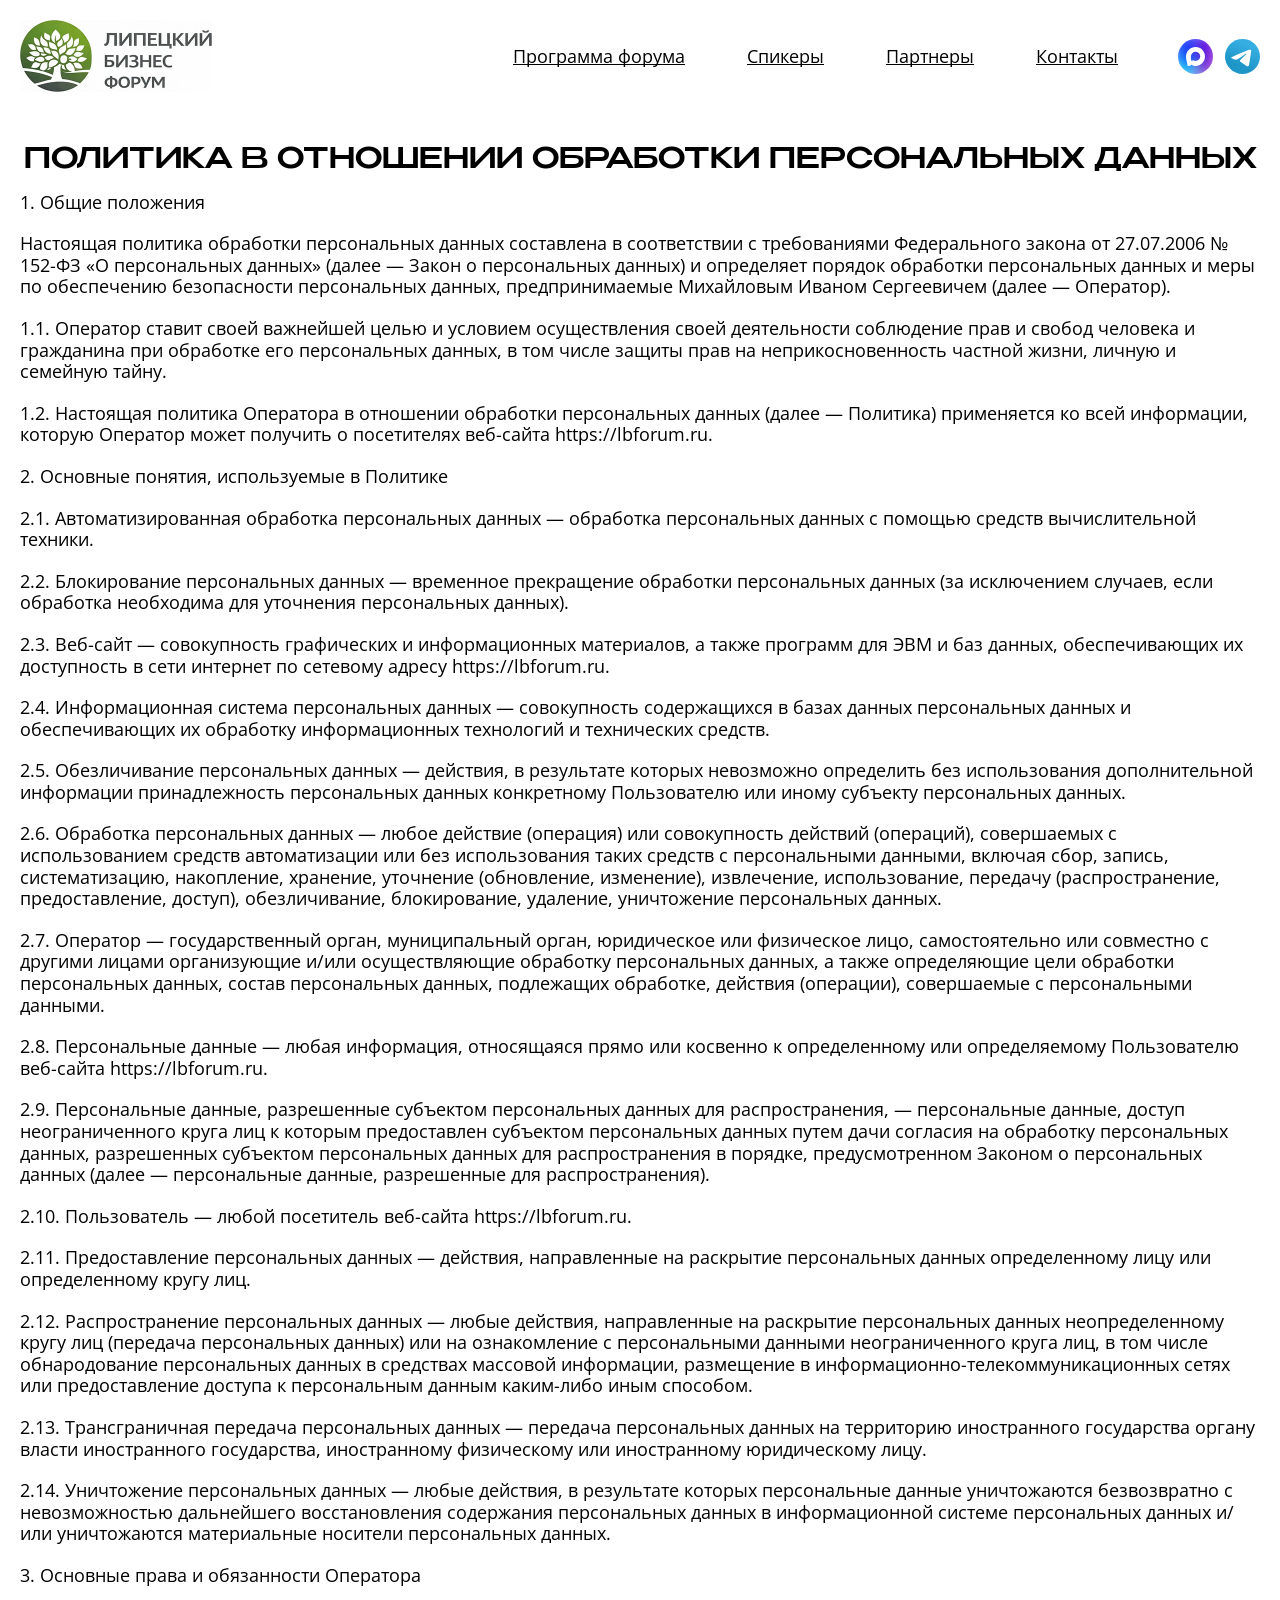
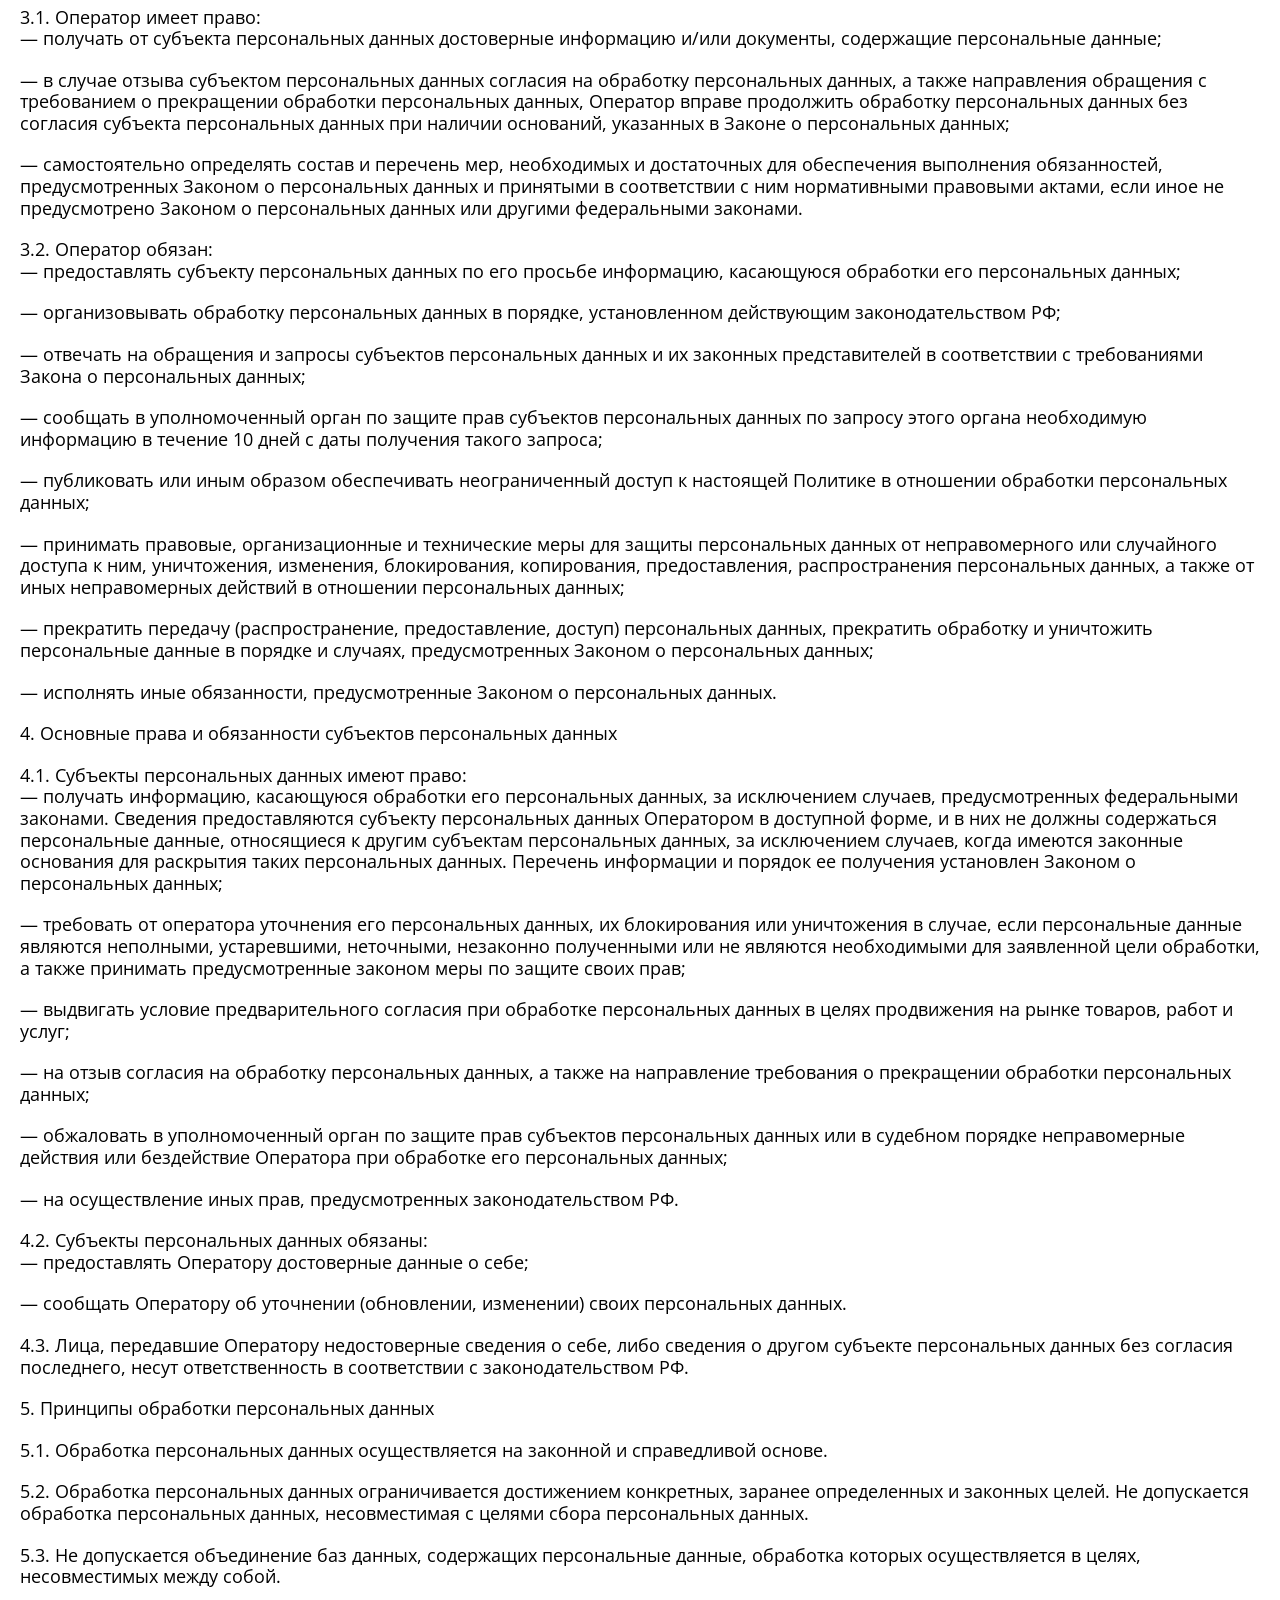
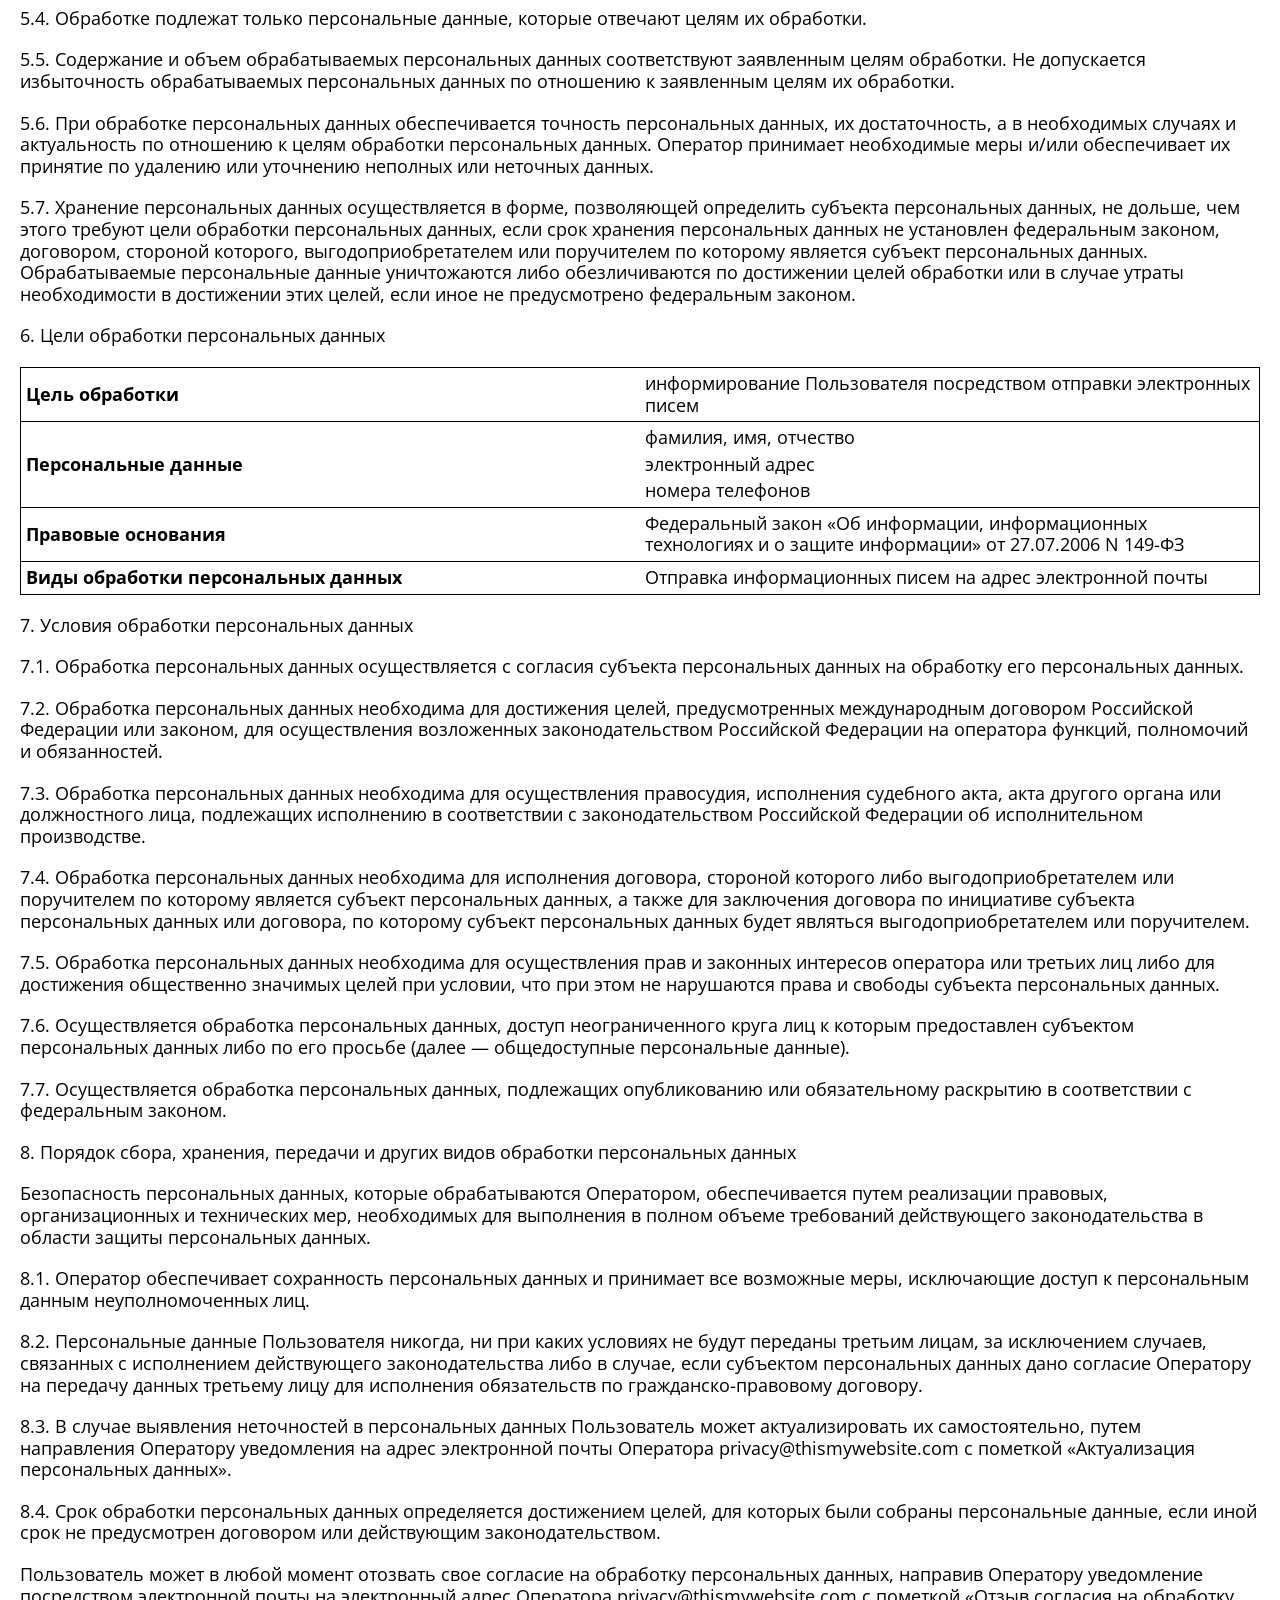
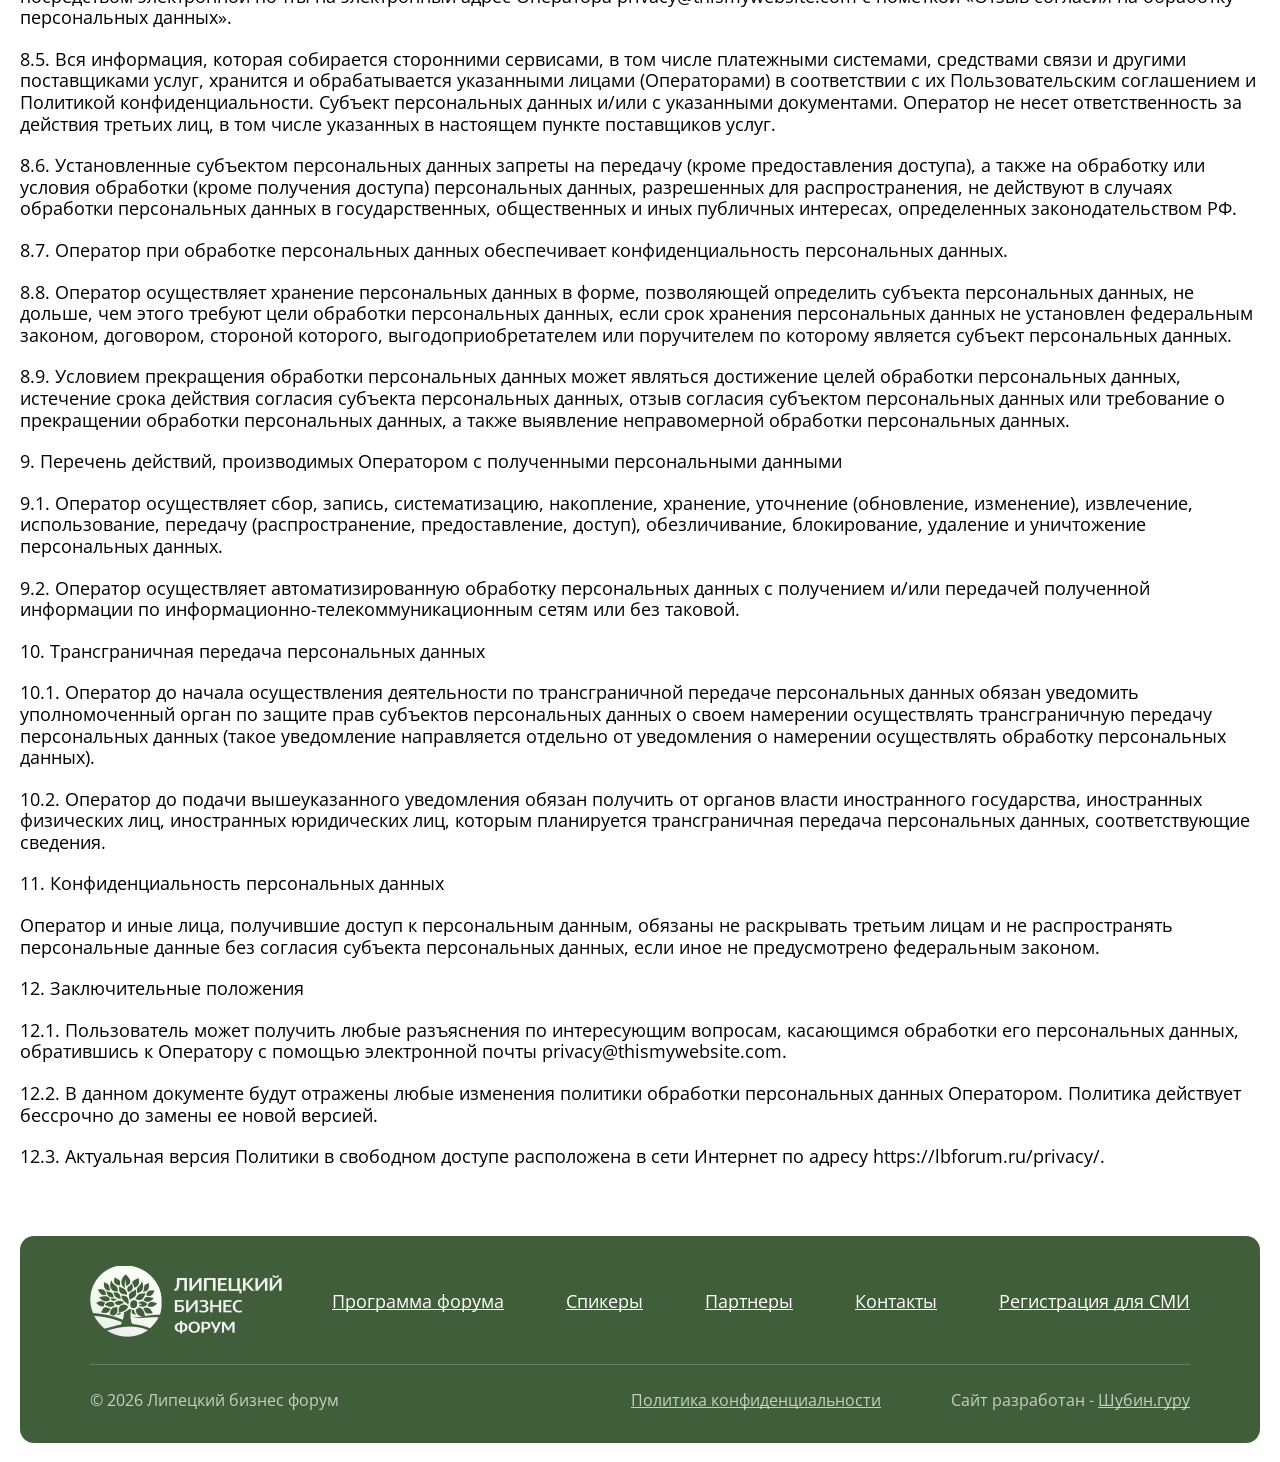
==== commit 8b0fd1e9: "Add files via upload" ====
--- a/privacy.html
+++ b/privacy.html
@@ -72,527 +72,299 @@
 		</header>
 		<section class="policy">
 			<div class="policy__container">
-				<h2 class="policy__subtitle">Политика в отношении обработки персональных данных</h2>
+				<h2 class="policy__subtitle">Политика в отношении обработки персональных данных</h2>
+
 				<h3 class="policy__step">1. Общие положения</h3>
-				<p>
-					Настоящая политика обработки персональных данных составлена в соответствии с требованиями Федерального
-					закона
-					от 27.07.2006. № 152-ФЗ «О персональных данных» (далее — Закон о персональных данных) и определяет
-					порядок обработки
-					персональных данных и меры по обеспечению безопасности персональных данных, предпринимаемые ООО
-					"Симметрия" (далее —
-					Оператор).
-				</p>
-				<ul class="policy__list">
-					<li>
-						1. Общие положения
-					</li>
-					<li>
-						1.1. Оператор ставит своей важнейшей целью и условием осуществления своей деятельности соблюдение
-						прав и свобод человека
-						и гражданина при обработке его персональных данных, в том числе защиты прав на неприкосновенность
-						частной жизни, личную
-						и семейную тайну.
-					</li>
-					<li>
-						1.2. Настоящая политика Оператора в отношении обработки персональных данных (далее — Политика)
-						применяется ко всей
-						информации, которую Оператор может получить о посетителях веб-сайта  https://lbforum.ru.
-					</li>
-				</ul>
-				<h3 class="policy__step">2. Основные понятия, используемые в Политике</h3>
-				<ul class="policy__list">
-					<li>
-						2.1. Автоматизированная обработка персональных данных — обработка персональных данных с помощью
-						средств вычислительной
-						техники.
-					</li>
-					<li>
-						2.2. Блокирование персональных данных — временное прекращение обработки персональных данных
-						(за исключением случаев,
-						если обработка необходима для уточнения персональных данных).
-					</li>
-					<li>
-						2.3. Веб-сайт — совокупность графических и информационных материалов, а также программ для ЭВМ
-						и баз данных,
-						обеспечивающих их доступность в сети интернет по сетевому адресу https://lbforum.ru.
-					</li>
-					<li>
-						2.4. Информационная система персональных данных — совокупность содержащихся в базах данных
-						персональных данных
-						и обеспечивающих их обработку информационных технологий и технических средств.
-					</li>
-					<li>
-						2.5. Обезличивание персональных данных — действия, в результате которых невозможно определить без
-						использования
-						дополнительной информации принадлежность персональных данных конкретному Пользователю или иному
-						субъекту персональных
-						данных.
-					</li>
-					<li>
-						2.6. Обработка персональных данных — любое действие (операция) или совокупность действий
-						(операций), совершаемых
-						с использованием средств автоматизации или без использования таких средств с персональными данными,
-						включая сбор,
-						запись, систематизацию, накопление, хранение, уточнение (обновление, изменение), извлечение,
-						использование, передачу
-						(распространение, предоставление, доступ), обезличивание, блокирование, удаление, уничтожение
-						персональных данных.
-					</li>
-					<li>
-						2.7. Оператор — государственный орган, муниципальный орган, юридическое или физическое лицо,
-						самостоятельно или
-						совместно с другими лицами организующие и/или осуществляющие обработку персональных данных, а также
-						определяющие цели
-						обработки персональных данных, состав персональных данных, подлежащих обработке, действия
-						(операции), совершаемые
-						с персональными данными.
-					</li>
-					<li>
-						2.8. Персональные данные — любая информация, относящаяся прямо или косвенно к определенному или
-						определяемому
-						Пользователю веб-сайта  https://lbforum.ru.
-					</li>
-					<li>
-						2.9. Персональные данные, разрешенные субъектом персональных данных для распространения, —
-						персональные данные, доступ
-						неограниченного круга лиц к которым предоставлен субъектом персональных данных путем дачи согласия
-						на обработку
-						персональных данных, разрешенных субъектом персональных данных для распространения в порядке,
-						предусмотренном Законом
-						о персональных данных (далее — персональные данные, разрешенные для распространения).
-					</li>
-					<li>
-						2.10. Пользователь — любой посетитель веб-сайта https://lbforum.ru.
-					</li>
-					<li>
-						2.11. Предоставление персональных данных — действия, направленные на раскрытие персональных данных
-						определенному лицу
-						или определенному кругу лиц.
-					</li>
-					<li>
-						2.12. Распространение персональных данных — любые действия, направленные на раскрытие персональных
-						данных
-						неопределенному кругу лиц (передача персональных данных) или на ознакомление с персональными
-						данными неограниченного
-						круга лиц, в том числе обнародование персональных данных в средствах массовой информации,
-						размещение
-						в информационно-телекоммуникационных сетях или предоставление доступа к персональным данным
-						каким-либо иным способом.
-					</li>
-					<li>
-						2.13. Трансграничная передача персональных данных — передача персональных данных на территорию
-						иностранного государства
-						органу власти иностранного государства, иностранному физическому или иностранному юридическому
-						лицу.
-					</li>
-					<li>
-						2.14. Уничтожение персональных данных — любые действия, в результате которых персональные данные
-						уничтожаются
-						безвозвратно с невозможностью дальнейшего восстановления содержания персональных данных
-						в информационной системе
-						персональных данных и/или уничтожаются материальные носители персональных данных.
-					</li>
-				</ul>
-				<h3 class="policy__step">3. Основные права и обязанности Оператора</h3>
-				<ul class="policy__list">
-					<li>
-						3.1. Оператор имеет право:
+				<p>Настоящая политика обработки персональных данных составлена в соответствии с требованиями Федерального
+					закона от 27.07.2006 № 152-ФЗ «О персональных данных» (далее — Закон о персональных данных) и определяет
+					порядок обработки персональных данных и меры по обеспечению безопасности персональных данных,
+					предпринимаемые Михайловым Иваном Сергеевичем (далее — Оператор).</p>
+				<ul class="policy__list">
+					<li>1.1. Оператор ставит своей важнейшей целью и условием осуществления своей деятельности соблюдение
+						прав и свобод человека и гражданина при обработке его персональных данных, в том числе защиты прав на
+						неприкосновенность частной жизни, личную и семейную тайну.</li>
+					<li>1.2. Настоящая политика Оператора в отношении обработки персональных данных (далее — Политика)
+						применяется ко всей информации, которую Оператор может получить о посетителях веб-сайта
+						https://lbforum.ru.</li>
+				</ul>
+
+				<h3 class="policy__step">2. Основные понятия, используемые в Политике</h3>
+				<ul class="policy__list">
+					<li>2.1. Автоматизированная обработка персональных данных — обработка персональных данных с помощью
+						средств вычислительной техники.</li>
+					<li>2.2. Блокирование персональных данных — временное прекращение обработки персональных данных (за
+						исключением случаев, если обработка необходима для уточнения персональных данных).</li>
+					<li>2.3. Веб-сайт — совокупность графических и информационных материалов, а также программ для ЭВМ и баз
+						данных, обеспечивающих их доступность в сети интернет по сетевому адресу https://lbforum.ru.</li>
+					<li>2.4. Информационная система персональных данных — совокупность содержащихся в базах данных
+						персональных данных и обеспечивающих их обработку информационных технологий и технических средств.
+					</li>
+					<li>2.5. Обезличивание персональных данных — действия, в результате которых невозможно определить без
+						использования дополнительной информации принадлежность персональных данных конкретному Пользователю
+						или иному субъекту персональных данных.</li>
+					<li>2.6. Обработка персональных данных — любое действие (операция) или совокупность действий (операций),
+						совершаемых с использованием средств автоматизации или без использования таких средств с персональными
+						данными, включая сбор, запись, систематизацию, накопление, хранение, уточнение (обновление,
+						изменение), извлечение, использование, передачу (распространение, предоставление, доступ),
+						обезличивание, блокирование, удаление, уничтожение персональных данных.</li>
+					<li>2.7. Оператор — государственный орган, муниципальный орган, юридическое или физическое лицо,
+						самостоятельно или совместно с другими лицами организующие и/или осуществляющие обработку персональных
+						данных, а также определяющие цели обработки персональных данных, состав персональных данных,
+						подлежащих обработке, действия (операции), совершаемые с персональными данными.</li>
+					<li>2.8. Персональные данные — любая информация, относящаяся прямо или косвенно к определенному или
+						определяемому Пользователю веб-сайта https://lbforum.ru.</li>
+					<li>2.9. Персональные данные, разрешенные субъектом персональных данных для распространения, —
+						персональные данные, доступ неограниченного круга лиц к которым предоставлен субъектом персональных
+						данных путем дачи согласия на обработку персональных данных, разрешенных субъектом персональных данных
+						для распространения в порядке, предусмотренном Законом о персональных данных (далее — персональные
+						данные, разрешенные для распространения).</li>
+					<li>2.10. Пользователь — любой посетитель веб-сайта https://lbforum.ru.</li>
+					<li>2.11. Предоставление персональных данных — действия, направленные на раскрытие персональных данных
+						определенному лицу или определенному кругу лиц.</li>
+					<li>2.12. Распространение персональных данных — любые действия, направленные на раскрытие персональных
+						данных неопределенному кругу лиц (передача персональных данных) или на ознакомление с персональными
+						данными неограниченного круга лиц, в том числе обнародование персональных данных в средствах массовой
+						информации, размещение в информационно-телекоммуникационных сетях или предоставление доступа к
+						персональным данным каким-либо иным способом.</li>
+					<li>2.13. Трансграничная передача персональных данных — передача персональных данных на территорию
+						иностранного государства органу власти иностранного государства, иностранному физическому или
+						иностранному юридическому лицу.</li>
+					<li>2.14. Уничтожение персональных данных — любые действия, в результате которых персональные данные
+						уничтожаются безвозвратно с невозможностью дальнейшего восстановления содержания персональных данных в
+						информационной системе персональных данных и/или уничтожаются материальные носители персональных
+						данных.</li>
+				</ul>
+
+				<h3 class="policy__step">3. Основные права и обязанности Оператора</h3>
+				<ul class="policy__list">
+					<li>3.1. Оператор имеет право:
 						<ul>
-							<li>
-								— получать от субъекта персональных данных достоверные информацию и/или документы, содержащие
-								персональные данные;
+							<li>— получать от субъекта персональных данных достоверные информацию и/или документы, содержащие
+								персональные данные;</li>
+							<li>— в случае отзыва субъектом персональных данных согласия на обработку персональных данных, а
+								также направления обращения с требованием о прекращении обработки персональных данных, Оператор
+								вправе продолжить обработку персональных данных без согласия субъекта персональных данных при
+								наличии оснований, указанных в Законе о персональных данных;</li>
+							<li>— самостоятельно определять состав и перечень мер, необходимых и достаточных для обеспечения
+								выполнения обязанностей, предусмотренных Законом о персональных данных и принятыми в
+								соответствии с ним нормативными правовыми актами, если иное не предусмотрено Законом о
+								персональных данных или другими федеральными законами.</li>
+						</ul>
+					</li>
+					<li>3.2. Оператор обязан:
+						<ul>
+							<li>— предоставлять субъекту персональных данных по его просьбе информацию, касающуюся обработки
+								его персональных данных;</li>
+							<li>— организовывать обработку персональных данных в порядке, установленном действующим
+								законодательством РФ;</li>
+							<li>— отвечать на обращения и запросы субъектов персональных данных и их законных представителей в
+								соответствии с требованиями Закона о персональных данных;</li>
+							<li>— сообщать в уполномоченный орган по защите прав субъектов персональных данных по запросу этого
+								органа необходимую информацию в течение 10 дней с даты получения такого запроса;</li>
+							<li>— публиковать или иным образом обеспечивать неограниченный доступ к настоящей Политике в
+								отношении обработки персональных данных;</li>
+							<li>— принимать правовые, организационные и технические меры для защиты персональных данных от
+								неправомерного или случайного доступа к ним, уничтожения, изменения, блокирования, копирования,
+								предоставления, распространения персональных данных, а также от иных неправомерных действий в
+								отношении персональных данных;</li>
+							<li>— прекратить передачу (распространение, предоставление, доступ) персональных данных, прекратить
+								обработку и уничтожить персональные данные в порядке и случаях, предусмотренных Законом о
+								персональных данных;</li>
+							<li>— исполнять иные обязанности, предусмотренные Законом о персональных данных.</li>
+						</ul>
+					</li>
+				</ul>
+
+				<h3 class="policy__step">4. Основные права и обязанности субъектов персональных данных</h3>
+				<ul class="policy__list">
+					<li>4.1. Субъекты персональных данных имеют право:
+						<ul>
+							<li>— получать информацию, касающуюся обработки его персональных данных, за исключением случаев,
+								предусмотренных федеральными законами. Сведения предоставляются субъекту персональных данных
+								Оператором в доступной форме, и в них не должны содержаться персональные данные, относящиеся к
+								другим субъектам персональных данных, за исключением случаев, когда имеются законные основания
+								для раскрытия таких персональных данных. Перечень информации и порядок ее получения установлен
+								Законом о персональных данных;</li>
+							<li>— требовать от оператора уточнения его персональных данных, их блокирования или уничтожения в
+								случае, если персональные данные являются неполными, устаревшими, неточными, незаконно
+								полученными или не являются необходимыми для заявленной цели обработки, а также принимать
+								предусмотренные законом меры по защите своих прав;</li>
+							<li>— выдвигать условие предварительного согласия при обработке персональных данных в целях
+								продвижения на рынке товаров, работ и услуг;</li>
+							<li>— на отзыв согласия на обработку персональных данных, а также на направление требования о
+								прекращении обработки персональных данных;</li>
+							<li>— обжаловать в уполномоченный орган по защите прав субъектов персональных данных или в судебном
+								порядке неправомерные действия или бездействие Оператора при обработке его персональных данных;
 							</li>
-							<li>
-								— в случае отзыва субъектом персональных данных согласия на обработку персональных данных,
-								а также, направления
-								обращения с требованием о прекращении обработки персональных данных, Оператор вправе
-								продолжить обработку персональных
-								данных без согласия субъекта персональных данных при наличии оснований, указанных в Законе
-								о персональных данных;
-							</li>
-							<li>
-								— самостоятельно определять состав и перечень мер, необходимых и достаточных для обеспечения
-								выполнения обязанностей,
-								предусмотренных Законом о персональных данных и принятыми в соответствии с ним нормативными
-								правовыми актами, если иное
-								не предусмотрено Законом о персональных данных или другими федеральными законами.
-							</li>
-						</ul>
-					</li>
-					<li>
-						3.2. Оператор обязан:
+							<li>— на осуществление иных прав, предусмотренных законодательством РФ.</li>
+						</ul>
+					</li>
+					<li>4.2. Субъекты персональных данных обязаны:
 						<ul>
-							<li>
-								— предоставлять субъекту персональных данных по его просьбе информацию, касающуюся обработки
-								его персональных данных;
-							</li>
-							<li>
-								— организовывать обработку персональных данных в порядке, установленном действующим
-								законодательством РФ;
-							</li>
-							<li>
-								— отвечать на обращения и запросы субъектов персональных данных и их законных представителей
-								в соответствии
-								с требованиями Закона о персональных данных;
-							</li>
-							<li>
-								— сообщать в уполномоченный орган по защите прав субъектов персональных данных по запросу
-								этого органа необходимую
-								информацию в течение 10 дней с даты получения такого запроса;
-							</li>
-							<li>
-								— публиковать или иным образом обеспечивать неограниченный доступ к настоящей Политике
-								в отношении обработки
-								персональных данных;
-							</li>
-							<li>
-								— принимать правовые, организационные и технические меры для защиты персональных данных
-								от неправомерного или случайного
-								доступа к ним, уничтожения, изменения, блокирования, копирования, предоставления,
-								распространения персональных данных,
-								а также от иных неправомерных действий в отношении персональных данных;
-							</li>
-							<li>
-								— прекратить передачу (распространение, предоставление, доступ) персональных данных,
-								прекратить обработку и уничтожить
-								персональные данные в порядке и случаях, предусмотренных Законом о персональных данных;
-							</li>
-							<li>
-								— исполнять иные обязанности, предусмотренные Законом о персональных данных.
-							</li>
-						</ul>
-					</li>
-				</ul>
-				<h3 class="policy__step">4. Основные права и обязанности субъектов персональных данных</h3>
-				<ul class="policy__list">
-					<li>
-						4.1. Субъекты персональных данных имеют право:
-						<ul>
-							<li>
-								— получать информацию, касающуюся обработки его персональных данных, за исключением случаев,
-								предусмотренных
-								федеральными законами. Сведения предоставляются субъекту персональных данных Оператором
-								в доступной форме, и в них
-								не должны содержаться персональные данные, относящиеся к другим субъектам персональных
-								данных, за исключением случаев,
-								когда имеются законные основания для раскрытия таких персональных данных. Перечень информации
-								и порядок ее получения
-								установлен Законом о персональных данных;
-							</li>
-							<li>
-								— требовать от оператора уточнения его персональных данных, их блокирования или уничтожения
-								в случае, если персональные
-								данные являются неполными, устаревшими, неточными, незаконно полученными или не являются
-								необходимыми для заявленной
-								цели обработки, а также принимать предусмотренные законом меры по защите своих прав;
-							</li>
-							<li>
-								— выдвигать условие предварительного согласия при обработке персональных данных в целях
-								продвижения на рынке товаров,
-								работ и услуг;
-							</li>
-							<li>
-								— на отзыв согласия на обработку персональных данных, а также, на направление требования
-								о прекращении обработки
-								персональных данных;
-							</li>
-							<li>
-								— обжаловать в уполномоченный орган по защите прав субъектов персональных данных или
-								в судебном порядке неправомерные
-								действия или бездействие Оператора при обработке его персональных данных;
-							</li>
-							<li>
-								— на осуществление иных прав, предусмотренных законодательством РФ.
-							</li>
-						</ul>
-					</li>
-					<li>
-						4.2. Субъекты персональных данных обязаны:
-						<ul>
-							<li>
-								— предоставлять Оператору достоверные данные о себе;
-							</li>
-							<li>
-								— сообщать Оператору об уточнении (обновлении, изменении) своих персональных данных.
-							</li>
-						</ul>
-					</li>
-					<li>
-						4.3. Лица, передавшие Оператору недостоверные сведения о себе, либо сведения о другом субъекте
-						персональных данных без
-						согласия последнего, несут ответственность в соответствии с законодательством РФ.
-					</li>
-				</ul>
-				<h3 class="policy__step">
-					5. Принципы обработки персональных данных
-				</h3>
-				<ul class="policy__list">
-					<li>
-						5.1. Обработка персональных данных осуществляется на законной и справедливой основе.
-					</li>
-					<li>
-						5.2. Обработка персональных данных ограничивается достижением конкретных, заранее определенных
-						и законных целей.
-						Не допускается обработка персональных данных, несовместимая с целями сбора персональных данных.
-					</li>
-					<li>
-						5.3. Не допускается объединение баз данных, содержащих персональные данные, обработка которых
-						осуществляется в целях,
-						несовместимых между собой.
-					</li>
-					<li>
-						5.4. Обработке подлежат только персональные данные, которые отвечают целям их обработки.
-					</li>
-					<li>
-						5.5. Содержание и объем обрабатываемых персональных данных соответствуют заявленным целям
-						обработки. Не допускается
-						избыточность обрабатываемых персональных данных по отношению к заявленным целям их обработки.
-					</li>
-					<li>
-						5.6. При обработке персональных данных обеспечивается точность персональных данных,
-						их достаточность, а в необходимых
-						случаях и актуальность по отношению к целям обработки персональных данных. Оператор принимает
-						необходимые меры
-						и/или обеспечивает их принятие по удалению или уточнению неполных или неточных данных.
-					</li>
-					<li>
-						5.7. Хранение персональных данных осуществляется в форме, позволяющей определить субъекта
-						персональных данных,
-						не дольше, чем этого требуют цели обработки персональных данных, если срок хранения персональных
-						данных не установлен
-						федеральным законом, договором, стороной которого, выгодоприобретателем или поручителем по которому
-						является субъект
-						персональных данных. Обрабатываемые персональные данные уничтожаются либо обезличиваются
-						по достижении целей обработки
-						или в случае утраты необходимости в достижении этих целей, если иное не предусмотрено федеральным
-						законом.
-					</li>
-				</ul>
+							<li>— предоставлять Оператору достоверные данные о себе;</li>
+							<li>— сообщать Оператору об уточнении (обновлении, изменении) своих персональных данных.</li>
+						</ul>
+					</li>
+					<li>4.3. Лица, передавшие Оператору недостоверные сведения о себе, либо сведения о другом субъекте
+						персональных данных без согласия последнего, несут ответственность в соответствии с законодательством
+						РФ.</li>
+				</ul>
+
+				<h3 class="policy__step">5. Принципы обработки персональных данных</h3>
+				<ul class="policy__list">
+					<li>5.1. Обработка персональных данных осуществляется на законной и справедливой основе.</li>
+					<li>5.2. Обработка персональных данных ограничивается достижением конкретных, заранее определенных и
+						законных целей. Не допускается обработка персональных данных, несовместимая с целями сбора
+						персональных данных.</li>
+					<li>5.3. Не допускается объединение баз данных, содержащих персональные данные, обработка которых
+						осуществляется в целях, несовместимых между собой.</li>
+					<li>5.4. Обработке подлежат только персональные данные, которые отвечают целям их обработки.</li>
+					<li>5.5. Содержание и объем обрабатываемых персональных данных соответствуют заявленным целям обработки.
+						Не допускается избыточность обрабатываемых персональных данных по отношению к заявленным целям их
+						обработки.</li>
+					<li>5.6. При обработке персональных данных обеспечивается точность персональных данных, их достаточность,
+						а в необходимых случаях и актуальность по отношению к целям обработки персональных данных. Оператор
+						принимает необходимые меры и/или обеспечивает их принятие по удалению или уточнению неполных или
+						неточных данных.</li>
+					<li>5.7. Хранение персональных данных осуществляется в форме, позволяющей определить субъекта
+						персональных данных, не дольше, чем этого требуют цели обработки персональных данных, если срок
+						хранения персональных данных не установлен федеральным законом, договором, стороной которого,
+						выгодоприобретателем или поручителем по которому является субъект персональных данных. Обрабатываемые
+						персональные данные уничтожаются либо обезличиваются по достижении целей обработки или в случае утраты
+						необходимости в достижении этих целей, если иное не предусмотрено федеральным законом.</li>
+				</ul>
+
 				<h3 class="policy__step">6. Цели обработки персональных данных</h3>
 				<div class="policy__items">
 					<div class="policy__header">
-						<p>
-							Цель обработки
-						</p>
-						<p>
-							информирование Пользователя посредством отправки электронных писем
-						</p>
+						<p><strong>Цель обработки</strong></p>
+						<p>информирование Пользователя посредством отправки электронных писем</p>
 					</div>
 					<div class="policy__line">
-						<p>Персональные данные</p>
-						<ul>
-							<li>• фамилия, имя, отчество</li>
-							<li>• номера телефонов</li>
+						<p><strong>Персональные данные</strong></p>
+						<ul class="policy__compact-list">
+							<li>фамилия, имя, отчество</li>
+							<li>электронный адрес</li>
+							<li>номера телефонов</li>
 						</ul>
 					</div>
 					<div class="policy__line">
-						<p>Правовые основания</p>
-						<ul>
-							<li>• договоры, заключаемые между оператором и субъектом персональных данных</li>
+						<p><strong>Правовые основания</strong></p>
+						<ul class="policy__compact-list">
+							<li>Федеральный закон «Об информации, информационных технологиях и о защите информации» от
+								27.07.2006 N 149-ФЗ</li>
 						</ul>
 					</div>
 					<div class="policy__line">
-						<p>Виды обработки персональных данных</p>
-						<ul>
-							<li>• Сбор, запись, систематизация, накопление, хранение, уничтожение и обезличивание персональных
-								данных
-							</li>
+						<p><strong>Виды обработки персональных данных</strong></p>
+						<ul class="policy__compact-list">
+							<li>Отправка информационных писем на адрес электронной почты</li>
 						</ul>
 					</div>
 				</div>
+
 				<h3 class="policy__step">7. Условия обработки персональных данных</h3>
 				<ul class="policy__list">
-					<li>
-						7.1. Обработка персональных данных осуществляется с согласия субъекта персональных данных
-						на обработку его персональных данных.
-					</li>
-					<li>
-						7.2. Обработка персональных данных необходима для достижения целей, предусмотренных
-						международным договором Российской
-						Федерации или законом, для осуществления возложенных законодательством Российской Федерации
-						на оператора функций,
-						полномочий и обязанностей.
-					</li>
-					<li>
-						7.3. Обработка персональных данных необходима для осуществления правосудия, исполнения
-						судебного акта, акта другого
-						органа или должностного лица, подлежащих исполнению в соответствии с законодательством
-						Российской Федерации
-						об исполнительном производстве.
-					</li>
-					<li>
-						7.4. Обработка персональных данных необходима для исполнения договора, стороной которого либо
-						выгодоприобретателем или
-						поручителем по которому является субъект персональных данных, а также для заключения договора
-						по инициативе субъекта
-						персональных данных или договора, по которому субъект персональных данных будет являться
-						выгодоприобретателем или
-						поручителем.
-					</li>
-					<li>
-						7.5. Обработка персональных данных необходима для осуществления прав и законных интересов оператора
-						или третьих лиц либо
-						для достижения общественно значимых целей при условии, что при этом не нарушаются права и свободы
-						субъекта персональных
-						данных.
-					</li>
-					<li>
-						7.6. Осуществляется обработка персональных данных, доступ неограниченного круга лиц к которым
-						предоставлен субъектом
-						персональных данных либо по его просьбе (далее — общедоступные персональные данные).
-					</li>
-					<li>
-						7.7. Осуществляется обработка персональных данных, подлежащих опубликованию или обязательному
-						раскрытию в соответствии
-						с федеральным законом.
-					</li>
-					</li>
-				</ul>
-				<h3 class="policy__step">
-					8. Порядок сбора, хранения, передачи и других видов обработки персональных данных
+					<li>7.1. Обработка персональных данных осуществляется с согласия субъекта персональных данных на
+						обработку его персональных данных.</li>
+					<li>7.2. Обработка персональных данных необходима для достижения целей, предусмотренных международным
+						договором Российской Федерации или законом, для осуществления возложенных законодательством Российской
+						Федерации на оператора функций, полномочий и обязанностей.</li>
+					<li>7.3. Обработка персональных данных необходима для осуществления правосудия, исполнения судебного
+						акта, акта другого органа или должностного лица, подлежащих исполнению в соответствии с
+						законодательством Российской Федерации об исполнительном производстве.</li>
+					<li>7.4. Обработка персональных данных необходима для исполнения договора, стороной которого либо
+						выгодоприобретателем или поручителем по которому является субъект персональных данных, а также для
+						заключения договора по инициативе субъекта персональных данных или договора, по которому субъект
+						персональных данных будет являться выгодоприобретателем или поручителем.</li>
+					<li>7.5. Обработка персональных данных необходима для осуществления прав и законных интересов оператора
+						или третьих лиц либо для достижения общественно значимых целей при условии, что при этом не нарушаются
+						права и свободы субъекта персональных данных.</li>
+					<li>7.6. Осуществляется обработка персональных данных, доступ неограниченного круга лиц к которым
+						предоставлен субъектом персональных данных либо по его просьбе (далее — общедоступные персональные
+						данные).</li>
+					<li>7.7. Осуществляется обработка персональных данных, подлежащих опубликованию или обязательному
+						раскрытию в соответствии с федеральным законом.</li>
+				</ul>
+
+				<h3 class="policy__step">8. Порядок сбора, хранения, передачи и других видов обработки персональных данных
 				</h3>
-				<p>
-					Безопасность персональных данных, которые обрабатываются Оператором, обеспечивается путем реализации
-					правовых,
-					организационных и технических мер, необходимых для выполнения в полном объеме требований действующего
-					законодательства
-					в области защиты персональных данных.
-				</p>
-				<ul class="policy__list">
-					<li>
-						8.1. Оператор обеспечивает сохранность персональных данных и принимает все возможные меры,
-						исключающие доступ
-						к персональным данным неуполномоченных лиц.
-					</li>
-					<li>
-						8.2. Персональные данные Пользователя никогда, ни при каких условиях не будут переданы третьим
-						лицам, за исключением
-						случаев, связанных с исполнением действующего законодательства либо в случае, если субъектом
-						персональных данных дано
-						согласие Оператору на передачу данных третьему лицу для исполнения обязательств
-						по гражданско-правовому договору.
-					</li>
-					<li>
-						8.3. В случае выявления неточностей в персональных данных, Пользователь может актуализировать
-						их самостоятельно, путем
-						направления Оператору уведомление на адрес электронной почты
-						Оператора Kvartalkrasota@mail.ru с пометкой «Актуализация
-						персональных данных».
-					</li>
-					<li>
-						8.4. Срок обработки персональных данных определяется достижением целей, для которых были собраны
-						персональные данные,
-						если иной срок не предусмотрен договором или действующим законодательством.Пользователь может
-						в любой момент отозвать
-						свое согласие на обработку персональных данных, направив Оператору уведомление посредством
-						электронной почты
-						на электронный адрес Оператора Kvartalkrasota@mail.ru с пометкой «Отзыв согласия на обработку
-						персональных данных».
-					</li>
-					<li>
-						8.5. Вся информация, которая собирается сторонними сервисами, в том числе платежными системами,
-						средствами связи
-						и другими поставщиками услуг, хранится и обрабатывается указанными лицами (Операторами)
-						в соответствии
-						с их Пользовательским соглашением и Политикой конфиденциальности. Субъект персональных данных
-						и/или с указанными
-						документами. Оператор не несет ответственность за действия третьих лиц, в том числе указанных
-						в настоящем пункте
-						поставщиков услуг.
-					</li>
-					<li>
-						8.6. Установленные субъектом персональных данных запреты на передачу (кроме предоставления
-						доступа), а также
-						на обработку или условия обработки (кроме получения доступа) персональных данных, разрешенных для
-						распространения,
-						не действуют в случаях обработки персональных данных в государственных, общественных и иных
-						публичных интересах,
-						определенных законодательством РФ.
-					</li>
-					<li>
-						8.7. Оператор при обработке персональных данных обеспечивает конфиденциальность персональных
-						данных.
-					</li>
-					<li>
-						8.8. Оператор осуществляет хранение персональных данных в форме, позволяющей определить субъекта
-						персональных данных,
-						не дольше, чем этого требуют цели обработки персональных данных, если срок хранения персональных
-						данных не установлен
-						федеральным законом, договором, стороной которого, выгодоприобретателем или поручителем по которому
-						является субъект
-						персональных данных.
-					</li>
-					<li>
-						8.9. Условием прекращения обработки персональных данных может являться достижение целей обработки
-						персональных данных,
-						истечение срока действия согласия субъекта персональных данных, отзыв согласия субъектом
-						персональных данных или
-						требование о прекращении обработки персональных данных, а также выявление неправомерной обработки
-						персональных данных.
-					</li>
-				</ul>
-				<h3 class="policy__step">9. Перечень действий, производимых Оператором с полученными персональными
-					данными
+				<p>Безопасность персональных данных, которые обрабатываются Оператором, обеспечивается путем реализации
+					правовых, организационных и технических мер, необходимых для выполнения в полном объеме требований
+					действующего законодательства в области защиты персональных данных.</p>
+				<ul class="policy__list">
+					<li>8.1. Оператор обеспечивает сохранность персональных данных и принимает все возможные меры,
+						исключающие доступ к персональным данным неуполномоченных лиц.</li>
+					<li>8.2. Персональные данные Пользователя никогда, ни при каких условиях не будут переданы третьим лицам,
+						за исключением случаев, связанных с исполнением действующего законодательства либо в случае, если
+						субъектом персональных данных дано согласие Оператору на передачу данных третьему лицу для исполнения
+						обязательств по гражданско-правовому договору.</li>
+					<li>8.3. В случае выявления неточностей в персональных данных Пользователь может актуализировать их
+						самостоятельно, путем направления Оператору уведомления на адрес электронной почты Оператора
+						privacy@thismywebsite.com с пометкой «Актуализация персональных данных».</li>
+					<li>8.4. Срок обработки персональных данных определяется достижением целей, для которых были собраны
+						персональные данные, если иной срок не предусмотрен договором или действующим законодательством.</li>
+				</ul>
+				<p>Пользователь может в любой момент отозвать свое согласие на обработку персональных данных, направив
+					Оператору уведомление посредством электронной почты на электронный адрес Оператора
+					privacy@thismywebsite.com с пометкой «Отзыв согласия на обработку персональных данных».</p>
+				<ul class="policy__list">
+					<li>8.5. Вся информация, которая собирается сторонними сервисами, в том числе платежными системами,
+						средствами связи и другими поставщиками услуг, хранится и обрабатывается указанными лицами
+						(Операторами) в соответствии с их Пользовательским соглашением и Политикой конфиденциальности. Субъект
+						персональных данных и/или с указанными документами. Оператор не несет ответственность за действия
+						третьих лиц, в том числе указанных в настоящем пункте поставщиков услуг.</li>
+					<li>8.6. Установленные субъектом персональных данных запреты на передачу (кроме предоставления доступа),
+						а также на обработку или условия обработки (кроме получения доступа) персональных данных, разрешенных
+						для распространения, не действуют в случаях обработки персональных данных в государственных,
+						общественных и иных публичных интересах, определенных законодательством РФ.</li>
+					<li>8.7. Оператор при обработке персональных данных обеспечивает конфиденциальность персональных данных.
+					</li>
+					<li>8.8. Оператор осуществляет хранение персональных данных в форме, позволяющей определить субъекта
+						персональных данных, не дольше, чем этого требуют цели обработки персональных данных, если срок
+						хранения персональных данных не установлен федеральным законом, договором, стороной которого,
+						выгодоприобретателем или поручителем по которому является субъект персональных данных.</li>
+					<li>8.9. Условием прекращения обработки персональных данных может являться достижение целей обработки
+						персональных данных, истечение срока действия согласия субъекта персональных данных, отзыв согласия
+						субъектом персональных данных или требование о прекращении обработки персональных данных, а также
+						выявление неправомерной обработки персональных данных.</li>
+				</ul>
+
+				<h3 class="policy__step">9. Перечень действий, производимых Оператором с полученными персональными данными
 				</h3>
 				<ul class="policy__list">
-					<li>
-						9.1. Оператор осуществляет сбор, запись, систематизацию, накопление, хранение, уточнение
-						(обновление, изменение),
-						извлечение, использование, передачу (распространение, предоставление, доступ), обезличивание,
-						блокирование, удаление
-						и уничтожение персональных данных.
-					</li>
-					<li>
-						9.2. Оператор осуществляет автоматизированную обработку персональных данных с получением
-						и/или передачей полученной
-						информации по информационно-телекоммуникационным сетям или без таковой.
-					</li>
-				</ul>
+					<li>9.1. Оператор осуществляет сбор, запись, систематизацию, накопление, хранение, уточнение (обновление,
+						изменение), извлечение, использование, передачу (распространение, предоставление, доступ),
+						обезличивание, блокирование, удаление и уничтожение персональных данных.</li>
+					<li>9.2. Оператор осуществляет автоматизированную обработку персональных данных с получением и/или
+						передачей полученной информации по информационно-телекоммуникационным сетям или без таковой.</li>
+				</ul>
+
 				<h3 class="policy__step">10. Трансграничная передача персональных данных</h3>
 				<ul class="policy__list">
-					<li>
-						10.1. Оператор до начала осуществления деятельности по трансграничной передаче персональных данных
-						обязан уведомить
-						уполномоченный орган по защите прав субъектов персональных данных о своем намерении осуществлять
-						трансграничную передачу
-						персональных данных (такое уведомление направляется отдельно от уведомления о намерении
-						осуществлять обработку
-						персональных данных).
-					</li>
-					<li>
-						10.2. Оператор до подачи вышеуказанного уведомления, обязан получить от органов власти иностранного
-						государства,
-						иностранных физических лиц, иностранных юридических лиц, которым планируется трансграничная
-						передача персональных
-						данных, соответствующие сведения.
-					</li>
-				</ul>
+					<li>10.1. Оператор до начала осуществления деятельности по трансграничной передаче персональных данных
+						обязан уведомить уполномоченный орган по защите прав субъектов персональных данных о своем намерении
+						осуществлять трансграничную передачу персональных данных (такое уведомление направляется отдельно от
+						уведомления о намерении осуществлять обработку персональных данных).</li>
+					<li>10.2. Оператор до подачи вышеуказанного уведомления обязан получить от органов власти иностранного
+						государства, иностранных физических лиц, иностранных юридических лиц, которым планируется
+						трансграничная передача персональных данных, соответствующие сведения.</li>
+				</ul>
+
 				<h3 class="policy__step">11. Конфиденциальность персональных данных</h3>
-				<ul class="policy__list">
-					<li>
-						11.1. Оператор и иные лица, получившие доступ к персональным данным, обязаны не раскрывать третьим
-						лицам и не распространять
-						персональные данные без согласия субъекта персональных данных, если иное не предусмотрено
-						федеральным законом.
-					</li>
-				</ul>
+				<p>Оператор и иные лица, получившие доступ к персональным данным, обязаны не раскрывать третьим лицам и не
+					распространять персональные данные без согласия субъекта персональных данных, если иное не предусмотрено
+					федеральным законом.</p>
+
 				<h3 class="policy__step">12. Заключительные положения</h3>
 				<ul class="policy__list">
-					<li>
-						12.1. Пользователь может получить любые разъяснения по интересующим вопросам, касающимся обработки
-						его персональных
-						данных, обратившись к Оператору с помощью электронной почты Kvartalkrasota@mail.ru.
-					</li>
-					<li>
-						12.2. В данном документе будут отражены любые изменения политики обработки персональных данных
-						Оператором. Политика
-						действует бессрочно до замены ее новой версией.
-					</li>
-					<li>
-						12.3. Актуальная версия Политики в свободном доступе расположена в сети Интернет
-						по адресу https://lbforum.ru/privacy.
-					</li>
+					<li>12.1. Пользователь может получить любые разъяснения по интересующим вопросам, касающимся обработки
+						его персональных данных, обратившись к Оператору с помощью электронной почты
+						privacy@thismywebsite.com.</li>
+					<li>12.2. В данном документе будут отражены любые изменения политики обработки персональных данных
+						Оператором. Политика действует бессрочно до замены ее новой версией.</li>
+					<li>12.3. Актуальная версия Политики в свободном доступе расположена в сети Интернет по адресу
+						https://lbforum.ru/privacy/.</li>
 				</ul>
 			</div>
 		</section>
--- a/css/styles.css
+++ b/css/styles.css
@@ -1 +1 @@
-@import url(https://fonts.googleapis.com/css?family=Open+Sans:regular,500,600,700);@import url(https://fonts.googleapis.com/css?family=Inter:regular);@font-face{font-family:Benzin-Regular;src:url(../fonts/benzin-regular.woff2) format("woff2"),url(../fonts/benzin-regular.woff) format("woff");font-weight:400;font-style:normal;font-display:swap}@font-face{font-family:Benzin-Medium;src:url(../fonts/benzin-medium.woff2) format("woff2"),url(../fonts/benzin-medium.woff) format("woff");font-weight:500;font-style:normal;font-display:swap}.footer{padding-bottom:19px}.footer__wrapper{background:#415e3b;border-radius:14px;padding:30px 70px}@media (max-width:991.98px){.footer__wrapper{padding:30px 40px}}.footer__top{display:flex;justify-content:space-between;align-items:center;flex-wrap:wrap;gap:30px}.footer__top:not(:last-child){margin-bottom:27px}.footer__logo img{width:192px;height:71px;object-fit:cover;object-position:center}.footer__menu ul{display:flex;flex-wrap:wrap;gap:62px;align-items:center}@media (max-width:991.98px){.footer__menu ul{gap:35px}}.footer__menu ul li a,.footer__menu ul li button{display:inline-block;font-size:18px;text-decoration:underline;text-decoration-skip-ink:none;color:#fff}.footer__bottom{padding-top:23px;border-top:1px solid rgba(255,255,255,.2);display:flex;justify-content:space-between;align-items:center;gap:20px;flex-wrap:wrap}@media (max-width:479.98px){.footer__bottom{gap:10px}}.footer__bottom ul{display:flex;gap:70px;align-items:center;flex-wrap:wrap}@media (max-width:991.98px){.footer__bottom ul{gap:30px}}@media (max-width:479.98px){.footer__bottom ul{gap:10px}}.footer__bottom ul li a{font-size:16px;line-height:160%;text-decoration:underline;text-decoration-skip-ink:none;text-align:center;color:rgba(255,255,255,.7)}.footer__bottom ul li a span{text-decoration:underline;text-decoration-skip-ink:none;text-align:center}.footer__bottom ul li:last-child a{text-decoration:none}.footer__copywrite{font-size:16px;line-height:160%;color:rgba(255,255,255,.7)}.header{padding:20px 0;position:fixed;top:0;left:0;width:100%;min-height:72px;z-index:50;background-color:#fff}@media (max-width:479.98px){.header{padding:12px 0}}.header__container{display:flex;justify-content:space-between;gap:60px;align-items:center}@media (max-width:991.98px){.header__container{gap:30px}}.header__logo{position:relative;z-index:25}.header__logo img{width:192px;height:72px;object-fit:cover;object-position:center}@media (max-width:991.98px){.header__logo img{width:159px;height:59px}}@media (max-width:479.98px){.header__logo{order:-1}}.header__menu{flex-grow:1}@media (max-width:479.98px){.header__menu{order:3;flex:0 1 auto}}.header__cta{position:relative;z-index:25;display:flex;align-items:center;gap:12px}@media (max-width:479.98px){.header__cta{order:2}}@media (max-width:767.98px){.menu__body{position:fixed;top:0;left:-100%;width:100%;height:100%;background:#415e3b;padding-top:120px;padding-bottom:50px;padding-left:20px;padding-right:20px;overflow:auto;transition:left .5s ease 0s;z-index:20}.menu-open .menu__body{left:0}}.menu__list{display:flex;align-items:center;gap:62px;flex-grow:1;justify-content:flex-end}@media (max-width:1200px){.menu__list{gap:30px}}@media (max-width:991.98px){.menu__list{gap:30px}}@media (max-width:767.98px){.menu__list{flex-direction:column}}@media (max-width:479.98px){.menu__list{align-items:flex-start}}.menu__link{text-decoration:underline;text-decoration-skip-ink:none;transition:color .5s ease 0s}@media (any-hover:hover){.menu__link:hover{color:#d5831d}}@media (max-width:991.98px){.menu__link{font-size:14px}}@media (max-width:767.98px){.menu__link{color:#fff;font-size:16px}}.icon-menu{display:none}@media (max-width:767.98px){.icon-menu{display:block;position:relative;cursor:pointer;width:30px;height:22px;z-index:25}}@media (max-width:767.98px) and (any-hover:none){.icon-menu{cursor:default}}@media (max-width:767.98px){.icon-menu span,.icon-menu::after,.icon-menu::before{content:"";transition:all .3s ease 0s;right:0;position:absolute;width:100%;height:2px;background-color:#415e3b}.menu-open .icon-menu span,.menu-open .icon-menu::after,.menu-open .icon-menu::before{background-color:#fff}.icon-menu::before{top:0}.icon-menu::after{bottom:0}.icon-menu span{top:calc(50% - 1px)}.menu-open .icon-menu span{width:0}.menu-open .icon-menu::before{top:calc(50% - 1px);transform:rotate(-45deg)}.menu-open .icon-menu::after{bottom:calc(50% - 1px);transform:rotate(45deg)}}.logo{position:relative;display:inline-block}.logo__burger,.logo__destop{display:block;transition:opacity .3s ease,transform .3s ease,visibility 0s linear .5s}.logo__destop{opacity:1;visibility:visible;transform:translateY(0)}.logo__burger{position:absolute;top:0;left:0;opacity:0;visibility:hidden;transform:translateY(-10px);transition:opacity .3s ease,transform .3s ease,visibility 0s linear .3s}.menu-open .logo__destop{opacity:0;visibility:hidden;transform:translateY(10px);transition:opacity .3s ease,transform .3s ease,visibility 0s linear .3s}.menu-open .logo__burger{opacity:1;visibility:visible;transform:translateY(0);transition:opacity .3s ease,transform .3s ease,visibility 0s linear 0s}@font-face{font-family:Benzin-Regular;src:url(../fonts/benzin-regular.woff2) format("woff2"),url(../fonts/benzin-regular.woff) format("woff");font-weight:400;font-style:normal;font-display:swap}@font-face{font-family:Benzin-Medium;src:url(../fonts/benzin-medium.woff2) format("woff2"),url(../fonts/benzin-medium.woff) format("woff");font-weight:500;font-style:normal;font-display:swap}:root{--main-font-family:"Open Sans",sans-serif;--main-text-color:#000;--main-font-size:18px;--second-family:"Benzin-Medium",sans-serif;--third-family:"Inter",sans-serif;--font3:"Benzin-Regular",sans-serif}*{padding:0;margin:0;border:0}*,:after,:before{box-sizing:border-box}body,html{height:100%;min-width:375px}body{color:var(--main-text-color);line-height:1;font-family:var(--main-font-family);font-size:var(--main-font-size);-ms-text-size-adjust:100%;-moz-text-size-adjust:100%;-webkit-text-size-adjust:100%;-webkit-font-smoothing:antialiased;-moz-osx-font-smoothing:grayscale}button,input,textarea{font-family:var(--main-font-family);font-size:inherit}button{cursor:pointer;color:inherit;background-color:inherit}a{color:inherit}a:visited{text-decoration:none}a:hover{text-decoration:none}ul li{list-style:none}img{vertical-align:top}h1,h2,h3,h4,h5,h6{font-weight:inherit;font-size:inherit}.wrapper{min-height:100%;display:flex;flex-direction:column;overflow:hidden}.wrapper>main{flex:1 1 auto}.wrapper>*{min-width:0}[class*=__container]{max-width:1409px;margin:0 auto;padding:0 20px}.hero{padding-top:110px}@media (max-width:479.98px){.hero{padding-top:90px}}.hero__inner{position:relative;padding:34px 70px;border-radius:14px;overflow:hidden;min-height:550px}@media (max-width:991.98px){.hero__inner{padding:30px;min-height:450px}}@media (max-width:479.98px){.hero__inner{padding:20px;min-height:375px}}.hero__top p{text-align:right;max-width:450px;margin-left:auto;position:relative;z-index:10;font-family:var(--font3);line-height:167%}@media (max-width:991.98px){.hero__top p{font-size:16px}}@media (max-width:767.98px){.hero__top p{font-size:14px}}@media (max-width:479.98px){.hero__top p{font-size:12px}}.hero__top:not(:last-child){margin-bottom:76px}@media (max-width:479.98px){.hero__top:not(:last-child){margin-bottom:50px}}.hero__time{display:inline-block;position:relative;z-index:10;font-family:var(--second-family);font-size:36px;line-height:75%;text-transform:uppercase;color:#618549}.hero__time:not(:last-child){margin-bottom:34px}@media (max-width:991.98px){.hero__time{font-size:28px}}@media (max-width:767.98px){.hero__time{font-size:22px}}@media (max-width:479.98px){.hero__time{font-size:18px}}.hero__title{position:relative;z-index:10;font-family:var(--second-family);font-size:40px;text-transform:uppercase}.hero__title:not(:last-child){margin-bottom:15px}@media (max-width:991.98px){.hero__title{font-size:32px}}@media (max-width:767.98px){.hero__title{font-size:26px}}@media (max-width:479.98px){.hero__title{font-size:22px}}.hero__text{position:relative;z-index:10;font-family:var(--font3);font-size:26px;line-height:120%}.hero__text:not(:last-child){margin-bottom:50px}@media (max-width:767.98px){.hero__text:not(:last-child){margin-bottom:30px}}@media (max-width:991.98px){.hero__text{font-size:24px}}@media (max-width:767.98px){.hero__text{font-size:18px}}@media (max-width:479.98px){.hero__text{font-size:15px}}.hero__cta{position:relative;z-index:10}.hero__cta a{padding:17px 50px;text-decoration:none;background:#44b23c;border-radius:100px;display:inline-flex;align-items:center;gap:20px;transition:background .5s ease 0s}@media (max-width:767.98px){.hero__cta a{padding:14px 40px;gap:15px}.hero__cta a svg{width:13px}}@media (max-width:479.98px){.hero__cta a{font-size:14px}}.hero__cta a span{font-weight:500;text-transform:uppercase;color:#fff}@media (max-width:767.98px){.hero__cta a span{font-size:16px}}@media (max-width:479.98px){.hero__cta a span{font-size:14px}}@media (any-hover:hover){.hero__cta a:hover{background:#379a30}}.hero__desktop-bg{position:absolute;top:0;left:0;width:100%;height:100%;object-fit:cover;object-position:center}.forum{padding:100px 0}@media (max-width:767.98px){.forum{padding:60px 0}}.forum__seperate{border-radius:14px;padding:30px 50px;border:1px solid rgba(0,0,0,.1);background:#f9f7f8}.forum__seperate:not(:last-child){margin-bottom:20px}@media (max-width:767.98px){.forum__seperate:not(:last-child){margin-bottom:15px}}.forum__seperate_green{background:#415e3b;color:#fff;border:none}@media (max-width:1409px){.forum__seperate{padding:30px}}.forum__break:not(:last-child){margin-bottom:20px}.forum__subtitle{font-family:var(--second-family);font-size:28px;text-transform:uppercase;text-align:center}.forum__subtitle:not(:last-child){margin-bottom:40px}@media (max-width:991.98px){.forum__subtitle{font-size:24px}}@media (max-width:767.98px){.forum__subtitle{font-size:22px}}@media (max-width:479.98px){.forum__subtitle{font-size:20px}}.row-forum{display:flex;gap:64px}@media (max-width:991.98px){.row-forum{gap:30px}}@media (max-width:767.98px){.row-forum{flex-direction:column}}.row-forum_green .row-forum__left{border-right:1px solid rgba(255,255,255,.2)}@media (max-width:767.98px){.row-forum_green .row-forum__left{border-right:none;border-bottom:1px solid rgba(255,255,255,.2)}}.row-forum__left{border-right:1px solid rgba(0,0,0,.1);flex:0 0 250px}@media (max-width:991.98px){.row-forum__left{flex:0 0 220px}}@media (max-width:767.98px){.row-forum__left{flex:1 1 auto;padding-bottom:20px;border-right:none;border-bottom:1px solid rgba(0,0,0,.1)}}.row-forum__time{font-family:var(--second-family);font-size:24px;line-height:120%;letter-spacing:-.01em}.row-forum__time:not(:last-child){margin-bottom:14px}@media (max-width:991.98px){.row-forum__time{font-size:22px}}@media (max-width:767.98px){.row-forum__time{font-size:20px}}@media (max-width:479.98px){.row-forum__time{font-size:18px}}.forum__seperate_parent .row-forum__rigt{padding:40px 0;border-top:1px solid rgba(0,0,0,.1)}.row-forum_first .row-forum__rigt{border:none!important;padding-top:0}.row-forum_last .row-forum__rigt{padding-bottom:0!important}.row-forum__label{font-weight:600;font-size:24px;line-height:120%}.row-forum__label:not(:last-child){margin-bottom:14px}@media (max-width:767.98px){.row-forum__label:not(:last-child){margin-bottom:20px}}@media (max-width:991.98px){.row-forum__label{font-size:22px}}@media (max-width:479.98px){.row-forum__label{font-size:20px}}.row-forum__inner{display:flex;align-items:flex-start;gap:20px}.row-forum__inner:not(:last-child){margin-bottom:20px}@media (max-width:1409px){.row-forum__inner{flex-direction:column}}.row-forum__role{display:inline-block;padding:10px 29px;font-weight:600;line-height:160%;color:#fff;background:rgba(65,94,59,.7);border-radius:100px;min-width:165px;text-align:center}.row-forum__content{align-self:center}.row-forum__content p{line-height:160%}@media (max-width:767.98px){.row-forum__content p{font-size:16px}}@media (max-width:1409px){.row-forum__content{align-self:start}}.row-forum__info{font-weight:600;line-height:160%}.row-forum__info:not(:last-child){margin-bottom:50px}@media (max-width:767.98px){.row-forum__info:not(:last-child){margin-bottom:25px}}.row-forum__image img{width:171px;height:37px;object-fit:cover;object-position:center}.row-forum__headline:not(:last-child){margin-bottom:20px}.row-forum__headline p{display:flex;gap:10px}.row-forum__headline p span{line-height:160%;font-weight:400}.row-forum__headline p .bold{font-weight:600!important;flex-shrink:0}@media (max-width:1409px){.row-forum__headline p{flex-direction:column}}@media (max-width:767.98px){.row-forum__headline p{flex-direction:row;flex-wrap:wrap;gap:5px}}@media (max-width:479.98px){.row-forum__headline p{flex-direction:column}}.break-forum{padding:20px 24px;background:rgba(249,168,52,.15);border-radius:14px}.break-forum__title{font-weight:600;font-size:24px;line-height:120%;text-align:center}.break-forum__title:not(:last-child){margin-bottom:15px}@media (max-width:991.98px){.break-forum__title{font-size:22px}}@media (max-width:479.98px){.break-forum__title{font-size:20px}}.break-forum__time{font-family:var(--second-family);font-size:24px;line-height:120%;letter-spacing:-.01em;text-align:center}@media (max-width:991.98px){.break-forum__time{font-size:22px}}@media (max-width:767.98px){.break-forum__time{font-size:20px}}@media (max-width:479.98px){.break-forum__time{font-size:18px}}.callback__container{position:relative}.callback__wrapper{border-radius:14px;background:#415e3b;display:flex;padding:40px 70px;gap:30px;position:relative}@media (max-width:1409px){.callback__wrapper{padding:30px}}@media (max-width:991.98px){.callback__wrapper{flex-direction:column}}@media (max-width:767.98px){.callback__wrapper{padding:24px}}.callback__content{position:relative;z-index:20;flex:0 0 527px}@media (max-width:1409px){.callback__content{flex:0 0 300px}}@media (max-width:991.98px){.callback__content{flex:1 1 auto}}.callback__subtitle{position:relative;z-index:20;font-family:var(--second-family);font-size:28px;text-transform:uppercase;color:#fff;line-height:120%}.callback__subtitle:not(:last-child){margin-bottom:20px}@media (max-width:767.98px){.callback__subtitle:not(:last-child):not(:last-child){margin-bottom:16px}}@media (max-width:991.98px){.callback__subtitle{font-size:24px}}@media (max-width:767.98px){.callback__subtitle{font-size:22px}}@media (max-width:479.98px){.callback__subtitle{font-size:18px}}.callback__text{position:relative;z-index:20;font-size:20px;line-height:150%;color:#fff}@media (max-width:767.98px){.callback__text{font-size:18px}}@media (max-width:479.98px){.callback__text{font-size:16px}}.callback__form{flex-grow:1;position:relative;z-index:20;border-radius:14px;background:#fff;padding:40px 50px}@media (max-width:991.98px){.callback__form{padding:25px}}.callback__form input{padding-left:12px;padding-bottom:14px;display:block;width:100%;font-family:var(--font-family);font-weight:400;font-size:18px;line-height:167%;color:rgba(0,0,0,.5);border-bottom:1px solid rgba(0,0,0,.3);transition:border .5s ease 0s}.callback__form input:focus{outline:0;border-bottom:1px solid #44b23c}@media (max-width:767.98px){.callback__form input{font-size:16px}}@media (max-width:479.98px){.callback__form input{font-size:14px}}.callback__line{position:relative}.callback__line:not(:last-child){margin-bottom:30px}.callback__error{display:none;position:absolute;bottom:-15px;left:0;color:#ff4500;font-size:14px}.callback__button{display:block;width:100%;justify-content:center;background:#44b23c;border-radius:100px;padding:21px 50px;display:flex;align-items:center;gap:20px;transition:background .5s ease 0s}@media (max-width:767.98px){.callback__button{padding-top:14px;padding-bottom:14px}}@media (max-width:479.98px){.callback__button{font-size:14px}}.callback__button span{font-weight:500;font-size:18px;text-transform:uppercase;color:#fff}@media (max-width:767.98px){.callback__button span{font-size:16px}}@media (max-width:479.98px){.callback__button span{font-size:14px}}.callback__button:not(:last-child){margin-bottom:20px}@media (any-hover:hover){.callback__button:hover{background:#379a30}}.callback__agrement{font-family:var(--third-family);font-size:14px;line-height:129%;color:rgba(0,0,0,.8)}.callback__decor{position:absolute;pointer-events:none;bottom:0;z-index:1;left:0}@media (min-width:1256px){.speakers__cards>:nth-last-child(2){grid-column:2}.speakers__cards>:last-child{grid-column:3}}.speakers{padding:100px 0}@media (max-width:767.98px){.speakers{padding:60px 0}}.speakers__subtitle{font-family:var(--second-family);font-size:28px;text-transform:uppercase;text-align:center}.speakers__subtitle:not(:last-child){margin-bottom:40px}@media (max-width:767.98px){.speakers__subtitle:not(:last-child){margin-bottom:26px}}@media (max-width:991.98px){.speakers__subtitle{font-size:24px}}@media (max-width:767.98px){.speakers__subtitle{font-size:22px}}@media (max-width:479.98px){.speakers__subtitle{font-size:20px}}.speakers__cards{display:grid;grid-template-columns:repeat(4,1fr);gap:20px}@media (max-width:1255px){.speakers__cards{grid-template-columns:repeat(3,1fr)}}@media (max-width:767.98px){.speakers__cards{grid-template-columns:repeat(2,1fr)}}@media (max-width:500px){.speakers__cards{grid-template-columns:none}}.speakers__card{position:relative;display:flex;flex-direction:column;justify-content:flex-end;height:488px;border-radius:14px;overflow:hidden}@media (max-width:991.98px){.speakers__card{height:437px}}.speakers__card::after{content:"";position:absolute;width:100%;height:100%;top:0;left:0;background:linear-gradient(180deg,rgba(26,26,26,0) 39.66%,#1a1a1a 76.56%);pointer-events:none}@media (any-hover:hover){.speakers__card:hover .speakers__image{transform:scale(1.05)}}.speakers__content{position:relative;display:flex;flex-direction:column;align-items:flex-start;z-index:20;padding:20px;text-align:left}.speakers__title{font-weight:500;font-size:22px;line-height:120%;letter-spacing:-.01em;color:#fff}.speakers__title:not(:last-child){margin-bottom:10px}.speakers__text{font-weight:600;font-size:14px;line-height:130%;color:#e7e7e7}.speakers__image{position:absolute;top:0;left:0;width:100%;height:100%;object-fit:cover;object-position:center;transition:transform .5s ease 0s}.m-partner{padding-top:100px}@media (max-width:767.98px){.m-partner{padding-top:60px}}.m-partner__subtitle{font-family:var(--second-family);font-size:28px;text-transform:uppercase;text-align:center}.m-partner__subtitle:not(:last-child){margin-bottom:40px}@media (max-width:767.98px){.m-partner__subtitle:not(:last-child){margin-bottom:26px}}@media (max-width:991.98px){.m-partner__subtitle{font-size:24px}}@media (max-width:767.98px){.m-partner__subtitle{font-size:22px}}@media (max-width:479.98px){.m-partner__subtitle{font-size:20px}}.m-partner__items{display:flex;justify-content:center}.m-partner__item{display:flex;justify-content:center;flex-direction:column;align-items:center;text-align:center;border:1px solid rgba(0,0,0,.1);border-radius:14px;padding:30px 50px;width:596px;height:195px;background:#f9f7f8;margin:0 auto}@media (max-width:767.98px){.m-partner__item{width:100%;height:114px}}@media (max-width:767.98px){.m-partner__item img{width:206px;height:44px;object-fit:cover;object-position:center}}.s-partners{padding:100px 0}@media (max-width:767.98px){.s-partners{padding:60px 0}}.s-partners__subtitle{font-family:var(--second-family);font-size:28px;line-height:120%;text-transform:uppercase;text-align:center}.s-partners__subtitle:not(:last-child){margin-bottom:40px}@media (max-width:767.98px){.s-partners__subtitle:not(:last-child){margin-bottom:26px}}@media (max-width:991.98px){.s-partners__subtitle{font-size:24px}}@media (max-width:767.98px){.s-partners__subtitle{font-size:22px}}@media (max-width:479.98px){.s-partners__subtitle{font-size:20px}}.s-partners__cards{display:grid;grid-template-columns:repeat(3,1fr);gap:40px}@media (max-width:1210px){.s-partners__cards{grid-template-columns:repeat(2,1fr);gap:20px}}@media (max-width:991.98px){.s-partners__cards{grid-template-columns:none}}.s-partners__card{display:flex;flex-direction:column;align-items:center;justify-content:center;text-align:center;border:1px solid rgba(0,0,0,.1);border-radius:14px;padding:30px 50px;min-height:195px;background:#f9f7f8}@media (max-width:767.98px){.s-partners__card{width:100%;min-height:114px}}@media (max-width:767.98px){.s-partners__card img{width:206px;height:44px;object-fit:cover;object-position:center}}.of-partners__subtitle{font-family:var(--second-family);font-size:28px;text-transform:uppercase;text-align:center;line-height:120%}.of-partners__subtitle:not(:last-child){margin-bottom:40px}@media (max-width:767.98px){.of-partners__subtitle:not(:last-child){margin-bottom:26px}}@media (max-width:991.98px){.of-partners__subtitle{font-size:24px}}@media (max-width:767.98px){.of-partners__subtitle{font-size:22px}}@media (max-width:479.98px){.of-partners__subtitle{font-size:20px}}.of-partners__cards{display:grid;grid-template-columns:repeat(auto-fit,minmax(240px,1fr));row-gap:20px;column-gap:40px}.of-partners__card{display:flex;flex-direction:column;align-items:center;justify-content:center;text-align:center;border:1px solid rgba(0,0,0,.1);border-radius:14px;padding:30px 50px;height:195px;background:#f9f7f8}@media (max-width:767.98px){.of-partners__card{width:100%;height:114px}}@media (max-width:767.98px){.of-partners__card img{width:171px;height:37px;object-fit:cover;object-position:center}}.p-partners{padding:100px 0}@media (max-width:767.98px){.p-partners{padding:60px 0}}.p-partners__subtitle{font-family:var(--second-family);font-size:28px;text-transform:uppercase;text-align:center}.p-partners__subtitle:not(:last-child){margin-bottom:40px}@media (max-width:767.98px){.p-partners__subtitle:not(:last-child){margin-bottom:26px}}@media (max-width:991.98px){.p-partners__subtitle{font-size:24px}}@media (max-width:767.98px){.p-partners__subtitle{font-size:22px}}@media (max-width:479.98px){.p-partners__subtitle{font-size:20px}}.p-partners__wrapper{max-width:1096px;margin:0 auto;display:grid;grid-template-columns:repeat(4,1fr);column-gap:40px;row-gap:20px}@media (max-width:1200px){.p-partners__wrapper{grid-template-columns:repeat(auto-fill,minmax(244px,1fr));gap:20px}}@media (max-width:479.98px){.p-partners__wrapper{grid-template-columns:repeat(2,1fr);gap:16px}}.p-partners__card{display:flex;flex-direction:column;justify-content:center;align-items:center;text-align:center;border:1px solid rgba(0,0,0,.1);border-radius:14px;padding:30px 50px;background:#f9f7f8;width:244px;height:195px}@media (max-width:1200px){.p-partners__card{width:100%}}@media (max-width:767.98px){.p-partners__card{height:134px;padding:0}}@media (max-width:767.98px){.p-partners__card img{max-width:120px;max-height:110px}}@media (min-width:1201px){.p-partners .p-partners__wrapper>:nth-last-child(2){grid-column:2}.p-partners .p-partners__wrapper>:last-child{grid-column:3}}.orginaztion{padding-bottom:100px}@media (max-width:767.98px){.orginaztion{padding-bottom:60px}}.orginaztion__subtitle{font-family:var(--second-family);font-size:28px;text-transform:uppercase;text-align:center;color:#000}.orginaztion__subtitle:not(:last-child){margin-bottom:30px}@media (max-width:767.98px){.orginaztion__subtitle:not(:last-child){margin-bottom:26px}}@media (max-width:991.98px){.orginaztion__subtitle{font-size:24px}}@media (max-width:767.98px){.orginaztion__subtitle{font-size:22px}}@media (max-width:479.98px){.orginaztion__subtitle{font-size:20px}}.orginaztion__cards{display:flex;gap:50px;justify-content:center}@media (max-width:767.98px){.orginaztion__cards{gap:30px}}.orginaztion__card img{max-width:100%}.hystmodal__window_speaker-profile{max-width:963px;border-radius:14px;padding:40px}@media (min-width:991.98px){.hystmodal__window_speaker-profile{width:963px}}@media (max-width:991.98px){.hystmodal__window_speaker-profile{width:100%}}@media (max-width:767.98px){.hystmodal__window_speaker-profile{width:100%}}.speaker-profile{display:flex;gap:50px;align-items:flex-start}@media (max-width:991.98px){.speaker-profile{gap:30px}}@media (max-width:767.98px){.speaker-profile{flex-direction:column;gap:20px}}.speaker-profile__image{overflow:hidden;border-radius:14px;flex:0 0 330px;position:relative;height:488px}@media (max-width:991.98px){.speaker-profile__image{flex:0 0 300px}}@media (max-width:767.98px){.speaker-profile__image{flex:0 0 auto;width:100%}}.speaker-profile__image img{position:absolute;top:0;left:0;width:100%;height:100%;object-fit:cover;object-position:center}.speaker-profile__header:not(:last-child){margin-bottom:40px}@media (max-width:767.98px){.speaker-profile__header:not(:last-child){margin-bottom:20px}}.speaker-profile__name{font-family:var(--second-family);font-size:24px;line-height:120%;letter-spacing:-.01em}.speaker-profile__name:not(:last-child){margin-bottom:8px}@media (max-width:991.98px){.speaker-profile__name{font-size:24px}}@media (max-width:767.98px){.speaker-profile__name{font-size:22px}}@media (max-width:479.98px){.speaker-profile__name{font-size:20px}}.speaker-profile__role{font-weight:500;font-size:16px;line-height:130%}@media (max-width:479.98px){.speaker-profile__role{font-size:14px}}.speaker-profile__list{padding:40px 0;border-top:1px solid rgba(0,0,0,.19);border-bottom:1px solid rgba(0,0,0,.19)}@media (max-width:767.98px){.speaker-profile__list{padding:20px 0}}.speaker-profile__list li{position:relative;padding-left:22px;font-weight:600;font-size:16px;line-height:160%}.speaker-profile__list li:not(:last-child){margin-bottom:8px}.speaker-profile__list li::before{position:absolute;content:"";top:50%;left:0;transform:translateY(-50%);width:10px;height:10px;flex:0 0 10px;background:#415e3b;border-radius:50%}.speaker-profile__list:not(:last-child){margin-bottom:40px}@media (max-width:767.98px){.speaker-profile__list:not(:last-child){margin-bottom:20px}}.speaker-profile__summary{font-size:14px;line-height:130%}.speaker-profile__close{position:absolute;top:30px;right:30px;cursor:pointer}@media (max-width:767.98px){.speaker-profile__close{top:10px;right:10px}}.hystmodal__window_speaker-callback-form{width:491px;max-width:491px;border-radius:14px;background:#fff;padding:50px}@media (max-width:767.98px){.hystmodal__window_speaker-callback-form{width:100%;padding:30px}}.callback-form__subtitle{font-family:var(--second-family);font-size:24px;text-transform:uppercase}.callback-form__subtitle:not(:last-child){margin-bottom:32px}@media (max-width:767.98px){.callback-form__subtitle:not(:last-child){margin-bottom:26px}}@media (max-width:991.98px){.callback-form__subtitle{font-size:24px}}@media (max-width:767.98px){.callback-form__subtitle{font-size:22px}}@media (max-width:479.98px){.callback-form__subtitle{font-size:20px}}.callback-form__lines:not(:last-child){margin-bottom:30px}.callback-form__line{position:relative}.callback-form__line:not(:last-child){margin-bottom:30px}.callback-form__line input{display:block;width:100%;padding-left:12px;padding-bottom:14px;border-bottom:1px solid rgba(0,0,0,.3);font-family:var(--font-family);font-weight:400;font-size:18px;line-height:167%;color:rgba(0,0,0,.5);transition:border .5s ease 0s}.callback-form__line input:focus{outline:0;border-bottom:1px solid #44b23c}@media (max-width:767.98px){.callback-form__line input{font-size:16px}}.callback-form__error{display:none;position:absolute;bottom:-15px;font-size:14px;color:#ff4500;display:none;left:0}.callback-form__button{display:flex;width:100%;justify-content:center;align-items:center;gap:20px;border-radius:100px;padding:22px 50px;background:#44b23c}.callback-form__button span{font-weight:500;font-size:18px;text-transform:uppercase;color:#fff}@media (max-width:767.98px){.callback-form__button span{font-size:16px}}@media (max-width:479.98px){.callback-form__button span{font-size:14px}}.callback-form__button:not(:last-child){margin-bottom:20px}.callback-form__message{font-family:var(--third-family);font-size:14px;line-height:129%;color:rgba(0,0,0,.8)}.callback-form__close{position:absolute;top:30px;right:30px;cursor:pointer}@media (max-width:767.98px){.callback-form__close{top:20px;right:20px}}.error-message-text{opacity:0;visibility:hidden;font-family:var(--third-family);font-size:14px;line-height:129%;color:#f00000;transition:opacity .3s ease,visibility .3s ease;margin-top:12px}.callback-form.is-error .error-message-text,.callback__form.is-error .error-message-text{opacity:1;visibility:visible}.callback-form.is-error input,.callback__form.is-error input{border-bottom:1px solid #f00000!important;color:#f00000}.callback-form.is-error input::placeholder,.callback__form.is-error input::placeholder{color:#f00000;opacity:1}.callback-form input.is-invalid,.callback__form input.is-invalid{border-bottom:1px solid #f00000!important;color:#f00000}.callback-form input.is-invalid::placeholder,.callback__form input.is-invalid::placeholder{color:#f00000;opacity:1}.showmore{width:100%;display:block;border-radius:77px;padding:14px 38px;background:#d5831d;font-weight:500;font-size:14px;text-transform:uppercase;color:#fff;display:none}.showmore:not(:last-child){margin-bottom:20px}@media (max-width:767.98px){.showmore{display:block}}@media (max-width:767.98px){.forum__more{display:none}.forum__more.is-open{display:block}}.showmore.is-hidden{display:none!important}.policy{line-height:120%;padding-top:150px;padding-bottom:48px}@media (max-width:479.98px){.policy{padding-top:110px}}.policy__subtitle{font-family:var(--second-family);font-weight:400;font-size:28px;text-transform:uppercase;text-align:center;color:#000}.policy__subtitle:not(:last-child){margin-bottom:35px}@media (max-width:991.98px){.policy__subtitle{font-size:24px}}@media (max-width:767.98px){.policy__subtitle{font-size:22px}}@media (max-width:479.98px){.policy__subtitle{font-size:18px}}.policy__subtitle:not(:last-child){margin-bottom:1.25rem}.policy p:not(:last-child){margin-bottom:1.25rem}.policy__step:not(:last-child){margin-bottom:1.25rem}.policy__list:not(:last-child){margin-bottom:1.25rem}.policy__list li{margin-bottom:1.25rem}.policy__list ul:not(:last-child){margin-bottom:1.25rem}.policy__list ul li:not(:last-child){margin-bottom:1.25rem}.policy__items:not(:last-child){margin-bottom:1.25rem}.policy__header{padding:5px;border:1px solid #000;display:-ms-grid;display:grid;grid-template-columns:repeat(2,1fr);align-items:center;gap:10px}.policy__header p{margin-bottom:0!important}.policy__line{padding:5px;display:-ms-grid;display:grid;grid-template-columns:repeat(2,1fr);align-items:center;border-left:1px solid #000;border-right:1px solid #000;gap:10px;border-bottom:1px solid #000}.policy__line p{margin-bottom:0!important}.policy__line ul li:not(:last-child){margin-bottom:.3125rem}#callback,#forum,#m-partners,#speakers{scroll-margin-top:100px}html{scroll-behavior:smooth}*{padding:0;margin:0;border:0}*,:after,:before{box-sizing:border-box}body,html{height:100%;min-width:375px}body{color:var(--main-text-color);line-height:1;font-family:var(--main-font-family);font-size:var(--main-font-size);-ms-text-size-adjust:100%;-moz-text-size-adjust:100%;-webkit-text-size-adjust:100%;-webkit-font-smoothing:antialiased;-moz-osx-font-smoothing:grayscale}button,input,textarea{font-family:var(--main-font-family);font-size:inherit}button{cursor:pointer;color:inherit;background-color:inherit}a{color:inherit}a:visited{text-decoration:none}a:hover{text-decoration:none}ul li{list-style:none}img{vertical-align:top}h1,h2,h3,h4,h5,h6{font-weight:inherit;font-size:inherit}:root{--main-font-family:"Open Sans",sans-serif;--main-text-color:#000;--main-font-size:18px;--second-family:"Benzin-Medium",sans-serif;--third-family:"Inter",sans-serif;--font3:"Benzin-Regular",sans-serif}+@import url(https://fonts.googleapis.com/css?family=Open+Sans:regular,500,600,700);@import url(https://fonts.googleapis.com/css?family=Inter:regular);@font-face{font-family:Benzin-Regular;src:url(../fonts/benzin-regular.woff2) format("woff2"),url(../fonts/benzin-regular.woff) format("woff");font-weight:400;font-style:normal;font-display:swap}@font-face{font-family:Benzin-Medium;src:url(../fonts/benzin-medium.woff2) format("woff2"),url(../fonts/benzin-medium.woff) format("woff");font-weight:500;font-style:normal;font-display:swap}.footer{padding-bottom:19px}.footer__wrapper{background:#415e3b;border-radius:14px;padding:30px 70px}@media (max-width:991.98px){.footer__wrapper{padding:30px 40px}}.footer__top{display:flex;justify-content:space-between;align-items:center;flex-wrap:wrap;gap:30px}.footer__top:not(:last-child){margin-bottom:27px}.footer__logo img{width:192px;height:71px;object-fit:cover;object-position:center}.footer__menu ul{display:flex;flex-wrap:wrap;gap:62px;align-items:center}@media (max-width:991.98px){.footer__menu ul{gap:35px}}.footer__menu ul li a,.footer__menu ul li button{display:inline-block;font-size:18px;text-decoration:underline;text-decoration-skip-ink:none;color:#fff}@media (any-hover:hover){.footer__menu ul li a:hover,.footer__menu ul li button:hover{text-decoration:none}}.footer__bottom{padding-top:23px;border-top:1px solid rgba(255,255,255,.2);display:flex;justify-content:space-between;align-items:center;gap:20px;flex-wrap:wrap}@media (max-width:479.98px){.footer__bottom{gap:10px}}.footer__bottom ul{display:flex;gap:70px;align-items:center;flex-wrap:wrap}@media (max-width:991.98px){.footer__bottom ul{gap:30px}}@media (max-width:479.98px){.footer__bottom ul{gap:10px}}.footer__bottom ul li a{font-size:16px;line-height:160%;text-decoration:underline;text-decoration-skip-ink:none;text-align:center;color:rgba(255,255,255,.7)}.footer__bottom ul li a span{text-decoration:underline;text-decoration-skip-ink:none;text-align:center}.footer__bottom ul li:last-child a{text-decoration:none}.footer__copywrite{font-size:16px;line-height:160%;color:rgba(255,255,255,.7)}.header{padding:20px 0;position:fixed;top:0;left:0;width:100%;min-height:72px;z-index:50;background-color:#fff}@media (max-width:479.98px){.header{padding:12px 0}}.header__container{display:flex;justify-content:space-between;gap:60px;align-items:center}@media (max-width:991.98px){.header__container{gap:30px}}.header__logo{position:relative;z-index:25}.header__logo img{width:192px;height:72px;object-fit:cover;object-position:center}@media (max-width:991.98px){.header__logo img{width:159px;height:59px}}@media (max-width:479.98px){.header__logo{order:-1}}.header__menu{flex-grow:1}@media (max-width:479.98px){.header__menu{order:3;flex:0 1 auto}}.header__cta{position:relative;z-index:25;display:flex;align-items:center;gap:12px}@media (max-width:479.98px){.header__cta{order:2}}@media (max-width:767.98px){.menu__body{position:fixed;top:0;left:-100%;width:100%;height:100%;background:#415e3b;padding-top:120px;padding-bottom:50px;padding-left:20px;padding-right:20px;overflow:auto;transition:left .5s ease 0s;z-index:20}.menu-open .menu__body{left:0}}.menu__list{display:flex;align-items:center;gap:62px;flex-grow:1;justify-content:flex-end}@media (max-width:1200px){.menu__list{gap:30px}}@media (max-width:991.98px){.menu__list{gap:30px}}@media (max-width:767.98px){.menu__list{flex-direction:column}}@media (max-width:479.98px){.menu__list{align-items:flex-start}}.menu__link{text-decoration:underline;text-decoration-skip-ink:none;transition:color .5s ease 0s}@media (any-hover:hover){.menu__link:hover{color:#d5831d}}@media (max-width:991.98px){.menu__link{font-size:14px}}@media (max-width:767.98px){.menu__link{color:#fff;font-size:16px}}.icon-menu{display:none}@media (max-width:767.98px){.icon-menu{display:block;position:relative;cursor:pointer;width:30px;height:22px;z-index:25}}@media (max-width:767.98px) and (any-hover:none){.icon-menu{cursor:default}}@media (max-width:767.98px){.icon-menu span,.icon-menu::after,.icon-menu::before{content:"";transition:all .3s ease 0s;right:0;position:absolute;width:100%;height:2px;background-color:#415e3b}.menu-open .icon-menu span,.menu-open .icon-menu::after,.menu-open .icon-menu::before{background-color:#fff}.icon-menu::before{top:0}.icon-menu::after{bottom:0}.icon-menu span{top:calc(50% - 1px)}.menu-open .icon-menu span{width:0}.menu-open .icon-menu::before{top:calc(50% - 1px);transform:rotate(-45deg)}.menu-open .icon-menu::after{bottom:calc(50% - 1px);transform:rotate(45deg)}}.logo{position:relative;display:inline-block}.logo__burger,.logo__destop{display:block;transition:opacity .3s ease,transform .3s ease,visibility 0s linear .5s}.logo__destop{opacity:1;visibility:visible;transform:translateY(0)}.logo__burger{position:absolute;top:0;left:0;opacity:0;visibility:hidden;transform:translateY(-10px);transition:opacity .3s ease,transform .3s ease,visibility 0s linear .3s}.menu-open .logo__destop{opacity:0;visibility:hidden;transform:translateY(10px);transition:opacity .3s ease,transform .3s ease,visibility 0s linear .3s}.menu-open .logo__burger{opacity:1;visibility:visible;transform:translateY(0);transition:opacity .3s ease,transform .3s ease,visibility 0s linear 0s}@font-face{font-family:Benzin-Regular;src:url(../fonts/benzin-regular.woff2) format("woff2"),url(../fonts/benzin-regular.woff) format("woff");font-weight:400;font-style:normal;font-display:swap}@font-face{font-family:Benzin-Medium;src:url(../fonts/benzin-medium.woff2) format("woff2"),url(../fonts/benzin-medium.woff) format("woff");font-weight:500;font-style:normal;font-display:swap}:root{--main-font-family:"Open Sans",sans-serif;--main-text-color:#000;--main-font-size:18px;--second-family:"Benzin-Medium",sans-serif;--third-family:"Inter",sans-serif;--font3:"Benzin-Regular",sans-serif}*{padding:0;margin:0;border:0}*,:after,:before{box-sizing:border-box}body,html{height:100%;min-width:375px}body{color:var(--main-text-color);line-height:1;font-family:var(--main-font-family);font-size:var(--main-font-size);-ms-text-size-adjust:100%;-moz-text-size-adjust:100%;-webkit-text-size-adjust:100%;-webkit-font-smoothing:antialiased;-moz-osx-font-smoothing:grayscale}button,input,textarea{font-family:var(--main-font-family);font-size:inherit}button{cursor:pointer;color:inherit;background-color:inherit}a{color:inherit}a:visited{text-decoration:none}a:hover{text-decoration:none}ul li{list-style:none}img{vertical-align:top}h1,h2,h3,h4,h5,h6{font-weight:inherit;font-size:inherit}.wrapper{min-height:100%;display:flex;flex-direction:column;overflow:hidden}.wrapper>main{flex:1 1 auto}.wrapper>*{min-width:0}html{scroll-behavior:smooth}[class*=__container]{max-width:1409px;margin:0 auto;padding:0 20px}.hero{padding-top:110px}@media (max-width:479.98px){.hero{padding-top:90px}}.hero__inner{position:relative;padding:34px 70px;border-radius:14px;overflow:hidden;min-height:550px}@media (max-width:991.98px){.hero__inner{padding:30px;min-height:450px}}@media (max-width:479.98px){.hero__inner{padding:20px;min-height:375px}}.hero__top p{text-align:right;max-width:450px;margin-left:auto;position:relative;z-index:10;font-family:var(--font3);line-height:167%}@media (max-width:991.98px){.hero__top p{font-size:16px}}@media (max-width:767.98px){.hero__top p{font-size:14px}}@media (max-width:479.98px){.hero__top p{font-size:12px}}.hero__top:not(:last-child){margin-bottom:76px}@media (max-width:479.98px){.hero__top:not(:last-child){margin-bottom:50px}}.hero__time{display:inline-block;position:relative;z-index:10;font-family:var(--second-family);font-size:36px;line-height:75%;text-transform:uppercase;color:#618549}.hero__time:not(:last-child){margin-bottom:34px}@media (max-width:991.98px){.hero__time{font-size:28px}}@media (max-width:767.98px){.hero__time{font-size:22px}}@media (max-width:479.98px){.hero__time{font-size:18px}}.hero__title{position:relative;z-index:10;font-family:var(--second-family);font-size:40px;text-transform:uppercase}.hero__title:not(:last-child){margin-bottom:15px}@media (max-width:991.98px){.hero__title{font-size:32px}}@media (max-width:767.98px){.hero__title{font-size:26px}}@media (max-width:479.98px){.hero__title{font-size:22px}}.hero__text{position:relative;z-index:10;font-family:var(--font3);font-size:26px;line-height:120%}.hero__text:not(:last-child){margin-bottom:50px}@media (max-width:767.98px){.hero__text:not(:last-child){margin-bottom:30px}}@media (max-width:991.98px){.hero__text{font-size:24px}}@media (max-width:767.98px){.hero__text{font-size:18px}}@media (max-width:479.98px){.hero__text{font-size:15px}}.hero__cta{position:relative;z-index:10}.hero__cta a{padding:17px 50px;text-decoration:none;background:#44b23c;border-radius:100px;display:inline-flex;align-items:center;gap:20px;transition:background .5s ease 0s}@media (max-width:767.98px){.hero__cta a{padding:14px 40px;gap:15px}.hero__cta a svg{width:13px}}@media (max-width:479.98px){.hero__cta a{font-size:14px}}.hero__cta a span{font-weight:500;text-transform:uppercase;color:#fff}@media (max-width:767.98px){.hero__cta a span{font-size:16px}}@media (max-width:479.98px){.hero__cta a span{font-size:14px}}@media (any-hover:hover){.hero__cta a:hover{background:#379a30}}.hero__desktop-bg{position:absolute;top:0;left:0;width:100%;height:100%;object-fit:cover;object-position:center}.forum{padding:100px 0}@media (max-width:767.98px){.forum{padding:60px 0}}.forum__seperate{border-radius:14px;padding:30px 50px;border:1px solid rgba(0,0,0,.1);background:#f9f7f8}.forum__seperate:not(:last-child){margin-bottom:20px}@media (max-width:767.98px){.forum__seperate:not(:last-child){margin-bottom:15px}}.forum__seperate_green{background:#415e3b;color:#fff;border:none}@media (max-width:1409px){.forum__seperate{padding:30px}}.forum__break:not(:last-child){margin-bottom:20px}.forum__subtitle{font-family:var(--second-family);font-size:28px;text-transform:uppercase;text-align:center}.forum__subtitle:not(:last-child){margin-bottom:40px}@media (max-width:991.98px){.forum__subtitle{font-size:24px}}@media (max-width:767.98px){.forum__subtitle{font-size:22px}}@media (max-width:479.98px){.forum__subtitle{font-size:20px}}.row-forum{display:flex;gap:64px}@media (max-width:991.98px){.row-forum{gap:30px}}@media (max-width:767.98px){.row-forum{flex-direction:column}}.row-forum_green .row-forum__left{border-right:1px solid rgba(255,255,255,.2)}@media (max-width:767.98px){.row-forum_green .row-forum__left{border-right:none;border-bottom:1px solid rgba(255,255,255,.2)}}.row-forum__left{border-right:1px solid rgba(0,0,0,.1);flex:0 0 250px}@media (max-width:991.98px){.row-forum__left{flex:0 0 220px}}@media (max-width:767.98px){.row-forum__left{flex:1 1 auto;padding-bottom:20px;border-right:none;border-bottom:1px solid rgba(0,0,0,.1)}}.row-forum__time{font-family:var(--second-family);font-size:24px;line-height:120%;letter-spacing:-.01em}.row-forum__time:not(:last-child){margin-bottom:14px}@media (max-width:991.98px){.row-forum__time{font-size:22px}}@media (max-width:767.98px){.row-forum__time{font-size:20px}}@media (max-width:479.98px){.row-forum__time{font-size:18px}}.forum__seperate_parent .row-forum__rigt{padding:40px 0;border-top:1px solid rgba(0,0,0,.1)}.row-forum_first .row-forum__rigt{border:none!important;padding-top:0}.row-forum_last .row-forum__rigt{padding-bottom:0!important}.row-forum__label{font-weight:600;font-size:24px;line-height:120%}.row-forum__label:not(:last-child){margin-bottom:14px}@media (max-width:767.98px){.row-forum__label:not(:last-child){margin-bottom:20px}}@media (max-width:991.98px){.row-forum__label{font-size:22px}}@media (max-width:479.98px){.row-forum__label{font-size:20px}}.row-forum__inner{display:flex;align-items:flex-start;gap:20px}.row-forum__inner:not(:last-child){margin-bottom:20px}@media (max-width:1409px){.row-forum__inner{flex-direction:column}}.row-forum__role{display:inline-block;padding:10px 29px;font-weight:600;line-height:160%;color:#fff;background:rgba(65,94,59,.7);border-radius:100px;min-width:165px;text-align:center}.row-forum__content{align-self:center}.row-forum__content p{line-height:160%}@media (max-width:767.98px){.row-forum__content p{font-size:16px}}@media (max-width:1409px){.row-forum__content{align-self:start}}.row-forum__info{font-weight:600;line-height:160%}.row-forum__info:not(:last-child){margin-bottom:50px}@media (max-width:767.98px){.row-forum__info:not(:last-child){margin-bottom:25px}}.row-forum__image img{width:171px;height:37px;object-fit:cover;object-position:center}.row-forum__headline:not(:last-child){margin-bottom:20px}.row-forum__headline p{display:flex;gap:10px}.row-forum__headline p span{line-height:160%;font-weight:400}.row-forum__headline p .bold{font-weight:600!important;flex-shrink:0}@media (max-width:1409px){.row-forum__headline p{flex-direction:column}}@media (max-width:767.98px){.row-forum__headline p{flex-direction:row;flex-wrap:wrap;gap:5px}}@media (max-width:479.98px){.row-forum__headline p{flex-direction:column}}.break-forum{padding:20px 24px;background:rgba(249,168,52,.15);border-radius:14px}.break-forum__title{font-weight:600;font-size:24px;line-height:120%;text-align:center}.break-forum__title:not(:last-child){margin-bottom:15px}@media (max-width:991.98px){.break-forum__title{font-size:22px}}@media (max-width:479.98px){.break-forum__title{font-size:20px}}.break-forum__time{font-family:var(--second-family);font-size:24px;line-height:120%;letter-spacing:-.01em;text-align:center}@media (max-width:991.98px){.break-forum__time{font-size:22px}}@media (max-width:767.98px){.break-forum__time{font-size:20px}}@media (max-width:479.98px){.break-forum__time{font-size:18px}}.callback__container{position:relative}.callback__wrapper{border-radius:14px;background:#415e3b;display:flex;padding:40px 70px;gap:30px;position:relative}@media (max-width:1409px){.callback__wrapper{padding:30px}}@media (max-width:991.98px){.callback__wrapper{flex-direction:column}}@media (max-width:767.98px){.callback__wrapper{padding:24px}}.callback__content{position:relative;z-index:20;flex:0 0 527px}@media (max-width:1409px){.callback__content{flex:0 0 300px}}@media (max-width:991.98px){.callback__content{flex:1 1 auto}}.callback__subtitle{position:relative;z-index:20;font-family:var(--second-family);font-size:28px;text-transform:uppercase;color:#fff;line-height:120%}.callback__subtitle:not(:last-child){margin-bottom:20px}@media (max-width:767.98px){.callback__subtitle:not(:last-child):not(:last-child){margin-bottom:16px}}@media (max-width:991.98px){.callback__subtitle{font-size:24px}}@media (max-width:767.98px){.callback__subtitle{font-size:22px}}@media (max-width:479.98px){.callback__subtitle{font-size:18px}}.callback__text{position:relative;z-index:20;font-size:20px;line-height:150%;color:#fff}@media (max-width:767.98px){.callback__text{font-size:18px}}@media (max-width:479.98px){.callback__text{font-size:16px}}.callback__form{flex-grow:1;position:relative;z-index:20;border-radius:14px;background:#fff;padding:40px 50px}@media (max-width:991.98px){.callback__form{padding:25px}}.callback__form input{padding-left:12px;padding-bottom:14px;display:block;width:100%;font-family:var(--font-family);font-weight:400;font-size:18px;line-height:167%;color:rgba(0,0,0,.5);border-bottom:1px solid rgba(0,0,0,.3);transition:border .5s ease 0s}.callback__form input:focus{outline:0;border-bottom:1px solid #44b23c}@media (max-width:767.98px){.callback__form input{font-size:16px}}@media (max-width:479.98px){.callback__form input{font-size:14px}}.callback__line{position:relative}.callback__line:not(:last-child){margin-bottom:30px}.callback__error{display:none;position:absolute;bottom:-15px;left:0;color:#ff4500;font-size:14px}.callback__button{display:block;width:100%;justify-content:center;background:#44b23c;border-radius:100px;padding:21px 50px;display:flex;align-items:center;gap:20px;transition:background .5s ease 0s}@media (max-width:767.98px){.callback__button{padding-top:14px;padding-bottom:14px}}@media (max-width:479.98px){.callback__button{font-size:14px}}.callback__button span{font-weight:500;font-size:18px;text-transform:uppercase;color:#fff}@media (max-width:767.98px){.callback__button span{font-size:16px}}@media (max-width:479.98px){.callback__button span{font-size:14px}}.callback__button:not(:last-child){margin-bottom:20px}@media (any-hover:hover){.callback__button:hover{background:#379a30}}.callback__agrement{font-family:var(--third-family);font-size:14px;line-height:129%;color:rgba(0,0,0,.8)}.callback__decor{position:absolute;pointer-events:none;bottom:0;z-index:1;left:0}@media (min-width:1256px){.speakers__cards>:nth-last-child(2){grid-column:2}.speakers__cards>:last-child{grid-column:3}}.speakers{padding:100px 0}@media (max-width:767.98px){.speakers{padding:60px 0}}.speakers__subtitle{font-family:var(--second-family);font-size:28px;text-transform:uppercase;text-align:center}.speakers__subtitle:not(:last-child){margin-bottom:40px}@media (max-width:767.98px){.speakers__subtitle:not(:last-child){margin-bottom:26px}}@media (max-width:991.98px){.speakers__subtitle{font-size:24px}}@media (max-width:767.98px){.speakers__subtitle{font-size:22px}}@media (max-width:479.98px){.speakers__subtitle{font-size:20px}}.speakers__cards{display:grid;grid-template-columns:repeat(4,1fr);gap:20px}@media (max-width:1255px){.speakers__cards{grid-template-columns:repeat(3,1fr)}}@media (max-width:767.98px){.speakers__cards{grid-template-columns:repeat(2,1fr)}}@media (max-width:500px){.speakers__cards{grid-template-columns:none}}.speakers__card{position:relative;display:flex;flex-direction:column;justify-content:flex-end;height:488px;border-radius:14px;overflow:hidden}@media (max-width:991.98px){.speakers__card{height:437px}}.speakers__card::after{content:"";position:absolute;width:100%;height:100%;top:0;left:0;background:linear-gradient(180deg,rgba(26,26,26,0) 39.66%,#1a1a1a 76.56%);pointer-events:none}@media (any-hover:hover){.speakers__card:hover .speakers__image{transform:scale(1.05)}}.speakers__content{position:relative;display:flex;flex-direction:column;align-items:flex-start;z-index:20;padding:20px;text-align:left}.speakers__title{font-weight:500;font-size:22px;line-height:120%;letter-spacing:-.01em;color:#fff}.speakers__title:not(:last-child){margin-bottom:10px}.speakers__text{font-weight:600;font-size:14px;line-height:130%;color:#e7e7e7}.speakers__image{position:absolute;top:0;left:0;width:100%;height:100%;object-fit:cover;object-position:center;transition:transform .5s ease 0s}.m-partner{padding-top:100px}@media (max-width:767.98px){.m-partner{padding-top:60px}}.m-partner__subtitle{font-family:var(--second-family);font-size:28px;text-transform:uppercase;text-align:center}.m-partner__subtitle:not(:last-child){margin-bottom:40px}@media (max-width:767.98px){.m-partner__subtitle:not(:last-child){margin-bottom:26px}}@media (max-width:991.98px){.m-partner__subtitle{font-size:24px}}@media (max-width:767.98px){.m-partner__subtitle{font-size:22px}}@media (max-width:479.98px){.m-partner__subtitle{font-size:20px}}.m-partner__items{display:flex;justify-content:center}.m-partner__item{display:flex;justify-content:center;flex-direction:column;align-items:center;text-align:center;border:1px solid rgba(0,0,0,.1);border-radius:14px;padding:30px 50px;width:596px;height:195px;background:#f9f7f8;margin:0 auto}@media (max-width:767.98px){.m-partner__item{width:100%;height:114px}}@media (max-width:767.98px){.m-partner__item img{width:206px;height:44px;object-fit:cover;object-position:center}}.s-partners{padding:100px 0}@media (max-width:767.98px){.s-partners{padding:60px 0}}.s-partners__subtitle{font-family:var(--second-family);font-size:28px;line-height:120%;text-transform:uppercase;text-align:center}.s-partners__subtitle:not(:last-child){margin-bottom:40px}@media (max-width:767.98px){.s-partners__subtitle:not(:last-child){margin-bottom:26px}}@media (max-width:991.98px){.s-partners__subtitle{font-size:24px}}@media (max-width:767.98px){.s-partners__subtitle{font-size:22px}}@media (max-width:479.98px){.s-partners__subtitle{font-size:20px}}.s-partners__cards{display:grid;grid-template-columns:repeat(3,1fr);gap:40px}@media (max-width:1210px){.s-partners__cards{grid-template-columns:repeat(2,1fr);gap:20px}}@media (max-width:991.98px){.s-partners__cards{grid-template-columns:none}}.s-partners__card{display:flex;flex-direction:column;align-items:center;justify-content:center;text-align:center;border:1px solid rgba(0,0,0,.1);border-radius:14px;padding:30px 50px;min-height:195px;background:#f9f7f8}@media (max-width:767.98px){.s-partners__card{width:100%;min-height:114px}}@media (max-width:767.98px){.s-partners__card img{width:206px;height:44px;object-fit:cover;object-position:center}}.of-partners__subtitle{font-family:var(--second-family);font-size:28px;text-transform:uppercase;text-align:center;line-height:120%}.of-partners__subtitle:not(:last-child){margin-bottom:40px}@media (max-width:767.98px){.of-partners__subtitle:not(:last-child){margin-bottom:26px}}@media (max-width:991.98px){.of-partners__subtitle{font-size:24px}}@media (max-width:767.98px){.of-partners__subtitle{font-size:22px}}@media (max-width:479.98px){.of-partners__subtitle{font-size:20px}}.of-partners__cards{display:grid;grid-template-columns:repeat(auto-fit,minmax(240px,1fr));row-gap:20px;column-gap:40px}.of-partners__card{display:flex;flex-direction:column;align-items:center;justify-content:center;text-align:center;border:1px solid rgba(0,0,0,.1);border-radius:14px;padding:30px 50px;height:195px;background:#f9f7f8}@media (max-width:767.98px){.of-partners__card{width:100%;height:114px}}@media (max-width:767.98px){.of-partners__card img{width:171px;height:37px;object-fit:cover;object-position:center}}.p-partners{padding:100px 0}@media (max-width:767.98px){.p-partners{padding:60px 0}}.p-partners__subtitle{font-family:var(--second-family);font-size:28px;text-transform:uppercase;text-align:center}.p-partners__subtitle:not(:last-child){margin-bottom:40px}@media (max-width:767.98px){.p-partners__subtitle:not(:last-child){margin-bottom:26px}}@media (max-width:991.98px){.p-partners__subtitle{font-size:24px}}@media (max-width:767.98px){.p-partners__subtitle{font-size:22px}}@media (max-width:479.98px){.p-partners__subtitle{font-size:20px}}.p-partners__wrapper{max-width:1096px;margin:0 auto;display:grid;grid-template-columns:repeat(4,1fr);column-gap:40px;row-gap:20px}@media (max-width:1200px){.p-partners__wrapper{grid-template-columns:repeat(auto-fill,minmax(244px,1fr));gap:20px}}@media (max-width:479.98px){.p-partners__wrapper{grid-template-columns:repeat(2,1fr);gap:16px}}.p-partners__card{display:flex;flex-direction:column;justify-content:center;align-items:center;text-align:center;border:1px solid rgba(0,0,0,.1);border-radius:14px;padding:30px 50px;background:#f9f7f8;width:244px;height:195px}@media (max-width:1200px){.p-partners__card{width:100%}}@media (max-width:767.98px){.p-partners__card{height:134px;padding:0}}.p-partners__card img{object-fit:cover;object-position:center}.p-partners__card_1 img{width:194px;height:194px}@media (max-width:767.98px){.p-partners__card_1 img{width:114px;height:114px}}.p-partners__card_2 img{width:208px;height:137px}@media (max-width:767.98px){.p-partners__card_2 img{width:129px;height:85px}}.p-partners__card_3 img{width:182px;height:80px}@media (max-width:767.98px){.p-partners__card_3 img{width:113px;height:50px}}.p-partners__card_4 img{width:122px;height:124px}@media (max-width:767.98px){.p-partners__card_4 img{width:78px;height:79px}}.p-partners__card_5 img{width:155px;height:73px}@media (max-width:767.98px){.p-partners__card_5 img{width:106px;height:50px}}.p-partners__card_6 img{width:169px;height:106px}@media (max-width:767.98px){.p-partners__card_6 img{width:114px;height:72px}}@media (min-width:1201px){.p-partners .p-partners__wrapper>:nth-last-child(2){grid-column:2}.p-partners .p-partners__wrapper>:last-child{grid-column:3}}.orginaztion{padding-bottom:100px}@media (max-width:767.98px){.orginaztion{padding-bottom:60px}}.orginaztion__subtitle{font-family:var(--second-family);font-size:28px;text-transform:uppercase;text-align:center;color:#000}.orginaztion__subtitle:not(:last-child){margin-bottom:30px}@media (max-width:767.98px){.orginaztion__subtitle:not(:last-child){margin-bottom:26px}}@media (max-width:991.98px){.orginaztion__subtitle{font-size:24px}}@media (max-width:767.98px){.orginaztion__subtitle{font-size:22px}}@media (max-width:479.98px){.orginaztion__subtitle{font-size:20px}}.orginaztion__cards{display:flex;gap:50px;justify-content:center}@media (max-width:767.98px){.orginaztion__cards{gap:30px}}.orginaztion__card img{max-width:100%}.hystmodal__window_speaker-profile{max-width:963px;border-radius:14px;padding:40px}@media (min-width:991.98px){.hystmodal__window_speaker-profile{width:963px}}@media (max-width:991.98px){.hystmodal__window_speaker-profile{width:100%}}@media (max-width:767.98px){.hystmodal__window_speaker-profile{width:100%}}.speaker-profile{display:flex;gap:50px;align-items:flex-start}@media (max-width:991.98px){.speaker-profile{gap:30px}}@media (max-width:767.98px){.speaker-profile{flex-direction:column;gap:20px}}.speaker-profile__image{overflow:hidden;border-radius:14px;flex:0 0 330px;position:relative;height:488px}@media (max-width:991.98px){.speaker-profile__image{flex:0 0 300px}}@media (max-width:767.98px){.speaker-profile__image{flex:0 0 auto;width:100%}}.speaker-profile__image img{position:absolute;top:0;left:0;width:100%;height:100%;object-fit:cover;object-position:center}.speaker-profile__header:not(:last-child){margin-bottom:40px}@media (max-width:767.98px){.speaker-profile__header:not(:last-child){margin-bottom:20px}}.speaker-profile__name{font-family:var(--second-family);font-size:24px;line-height:120%;letter-spacing:-.01em}.speaker-profile__name:not(:last-child){margin-bottom:8px}@media (max-width:991.98px){.speaker-profile__name{font-size:24px}}@media (max-width:767.98px){.speaker-profile__name{font-size:22px}}@media (max-width:479.98px){.speaker-profile__name{font-size:20px}}.speaker-profile__role{font-weight:500;font-size:16px;line-height:130%}@media (max-width:479.98px){.speaker-profile__role{font-size:14px}}.speaker-profile__list{padding:40px 0;border-top:1px solid rgba(0,0,0,.19);border-bottom:1px solid rgba(0,0,0,.19)}@media (max-width:767.98px){.speaker-profile__list{padding:20px 0}}.speaker-profile__list li{position:relative;padding-left:22px;font-weight:600;font-size:16px;line-height:160%}.speaker-profile__list li:not(:last-child){margin-bottom:8px}.speaker-profile__list li::before{position:absolute;content:"";top:50%;left:0;transform:translateY(-50%);width:10px;height:10px;flex:0 0 10px;background:#415e3b;border-radius:50%}.speaker-profile__list:not(:last-child){margin-bottom:40px}@media (max-width:767.98px){.speaker-profile__list:not(:last-child){margin-bottom:20px}}.speaker-profile__summary{font-size:14px;line-height:130%}.speaker-profile__close{position:absolute;top:30px;right:30px;cursor:pointer}@media (max-width:767.98px){.speaker-profile__close{top:10px;right:10px}}.hystmodal__window_speaker-callback-form{width:491px;max-width:491px;border-radius:14px;background:#fff;padding:50px}@media (max-width:767.98px){.hystmodal__window_speaker-callback-form{width:100%;padding:30px}}.callback-form__subtitle{font-family:var(--second-family);font-size:24px;text-transform:uppercase}.callback-form__subtitle:not(:last-child){margin-bottom:32px}@media (max-width:767.98px){.callback-form__subtitle:not(:last-child){margin-bottom:26px}}@media (max-width:991.98px){.callback-form__subtitle{font-size:24px}}@media (max-width:767.98px){.callback-form__subtitle{font-size:22px}}@media (max-width:479.98px){.callback-form__subtitle{font-size:20px}}.callback-form__lines:not(:last-child){margin-bottom:30px}.callback-form__line{position:relative}.callback-form__line:not(:last-child){margin-bottom:30px}.callback-form__line input{display:block;width:100%;padding-left:12px;padding-bottom:14px;border-bottom:1px solid rgba(0,0,0,.3);font-family:var(--font-family);font-weight:400;font-size:18px;line-height:167%;color:rgba(0,0,0,.5);transition:border .5s ease 0s}.callback-form__line input:focus{outline:0;border-bottom:1px solid #44b23c}@media (max-width:767.98px){.callback-form__line input{font-size:16px}}.callback-form__error{display:none;position:absolute;bottom:-15px;font-size:14px;color:#ff4500;display:none;left:0}.callback-form__button{display:flex;width:100%;justify-content:center;align-items:center;gap:20px;border-radius:100px;padding:22px 50px;background:#44b23c}.callback-form__button span{font-weight:500;font-size:18px;text-transform:uppercase;color:#fff}@media (max-width:767.98px){.callback-form__button span{font-size:16px}}@media (max-width:479.98px){.callback-form__button span{font-size:14px}}.callback-form__button:not(:last-child){margin-bottom:20px}.callback-form__message{font-family:var(--third-family);font-size:14px;line-height:129%;color:rgba(0,0,0,.8)}.callback-form__close{position:absolute;top:30px;right:30px;cursor:pointer}@media (max-width:767.98px){.callback-form__close{top:20px;right:20px}}.error-message-text{opacity:0;visibility:hidden;font-family:var(--third-family);font-size:14px;line-height:129%;color:#f00000;transition:opacity .3s ease,visibility .3s ease;margin-top:12px}.callback-form.is-error .error-message-text,.callback__form.is-error .error-message-text{opacity:1;visibility:visible}.callback-form.is-error input,.callback__form.is-error input{border-bottom:1px solid #f00000!important;color:#f00000}.callback-form.is-error input::placeholder,.callback__form.is-error input::placeholder{color:#f00000;opacity:1}.callback-form input.is-invalid,.callback__form input.is-invalid{border-bottom:1px solid #f00000!important;color:#f00000}.callback-form input.is-invalid::placeholder,.callback__form input.is-invalid::placeholder{color:#f00000;opacity:1}.showmore{width:100%;display:block;border-radius:77px;padding:14px 38px;background:#d5831d;font-weight:500;font-size:14px;text-transform:uppercase;color:#fff;display:none}.showmore:not(:last-child){margin-bottom:20px}@media (max-width:767.98px){.showmore{display:block}}@media (max-width:767.98px){.forum__more{display:none}.forum__more.is-open{display:block}}.showmore.is-hidden{display:none!important}.policy{line-height:120%;padding-top:150px;padding-bottom:48px}@media (max-width:479.98px){.policy{padding-top:110px}}.policy__subtitle{font-family:var(--second-family);font-weight:400;font-size:28px;text-transform:uppercase;text-align:center;color:#000}.policy__subtitle:not(:last-child){margin-bottom:35px}@media (max-width:991.98px){.policy__subtitle{font-size:24px}}@media (max-width:767.98px){.policy__subtitle{font-size:22px}}@media (max-width:479.98px){.policy__subtitle{font-size:18px}}.policy__subtitle:not(:last-child){margin-bottom:1.25rem}.policy p:not(:last-child){margin-bottom:1.25rem}.policy__step:not(:last-child){margin-bottom:1.25rem}.policy__list:not(:last-child){margin-bottom:1.25rem}.policy__list li{margin-bottom:1.25rem}.policy__list ul:not(:last-child){margin-bottom:1.25rem}.policy__list ul li:not(:last-child){margin-bottom:1.25rem}.policy__items:not(:last-child){margin-bottom:1.25rem}.policy__header{padding:5px;border:1px solid #000;display:-ms-grid;display:grid;grid-template-columns:repeat(2,1fr);align-items:center;gap:10px}.policy__header p{margin-bottom:0!important}.policy__line{padding:5px;display:-ms-grid;display:grid;grid-template-columns:repeat(2,1fr);align-items:center;border-left:1px solid #000;border-right:1px solid #000;gap:10px;border-bottom:1px solid #000}.policy__line p{margin-bottom:0!important}.policy__line ul li:not(:last-child){margin-bottom:.3125rem}#callback,#forum,#m-partners,#speakers{scroll-margin-top:100px}*{padding:0;margin:0;border:0}*,:after,:before{box-sizing:border-box}body,html{height:100%;min-width:375px}body{color:var(--main-text-color);line-height:1;font-family:var(--main-font-family);font-size:var(--main-font-size);-ms-text-size-adjust:100%;-moz-text-size-adjust:100%;-webkit-text-size-adjust:100%;-webkit-font-smoothing:antialiased;-moz-osx-font-smoothing:grayscale}button,input,textarea{font-family:var(--main-font-family);font-size:inherit}button{cursor:pointer;color:inherit;background-color:inherit}a{color:inherit}a:visited{text-decoration:none}a:hover{text-decoration:none}ul li{list-style:none}img{vertical-align:top}h1,h2,h3,h4,h5,h6{font-weight:inherit;font-size:inherit}:root{--main-font-family:"Open Sans",sans-serif;--main-text-color:#000;--main-font-size:18px;--second-family:"Benzin-Medium",sans-serif;--third-family:"Inter",sans-serif;--font3:"Benzin-Regular",sans-serif}
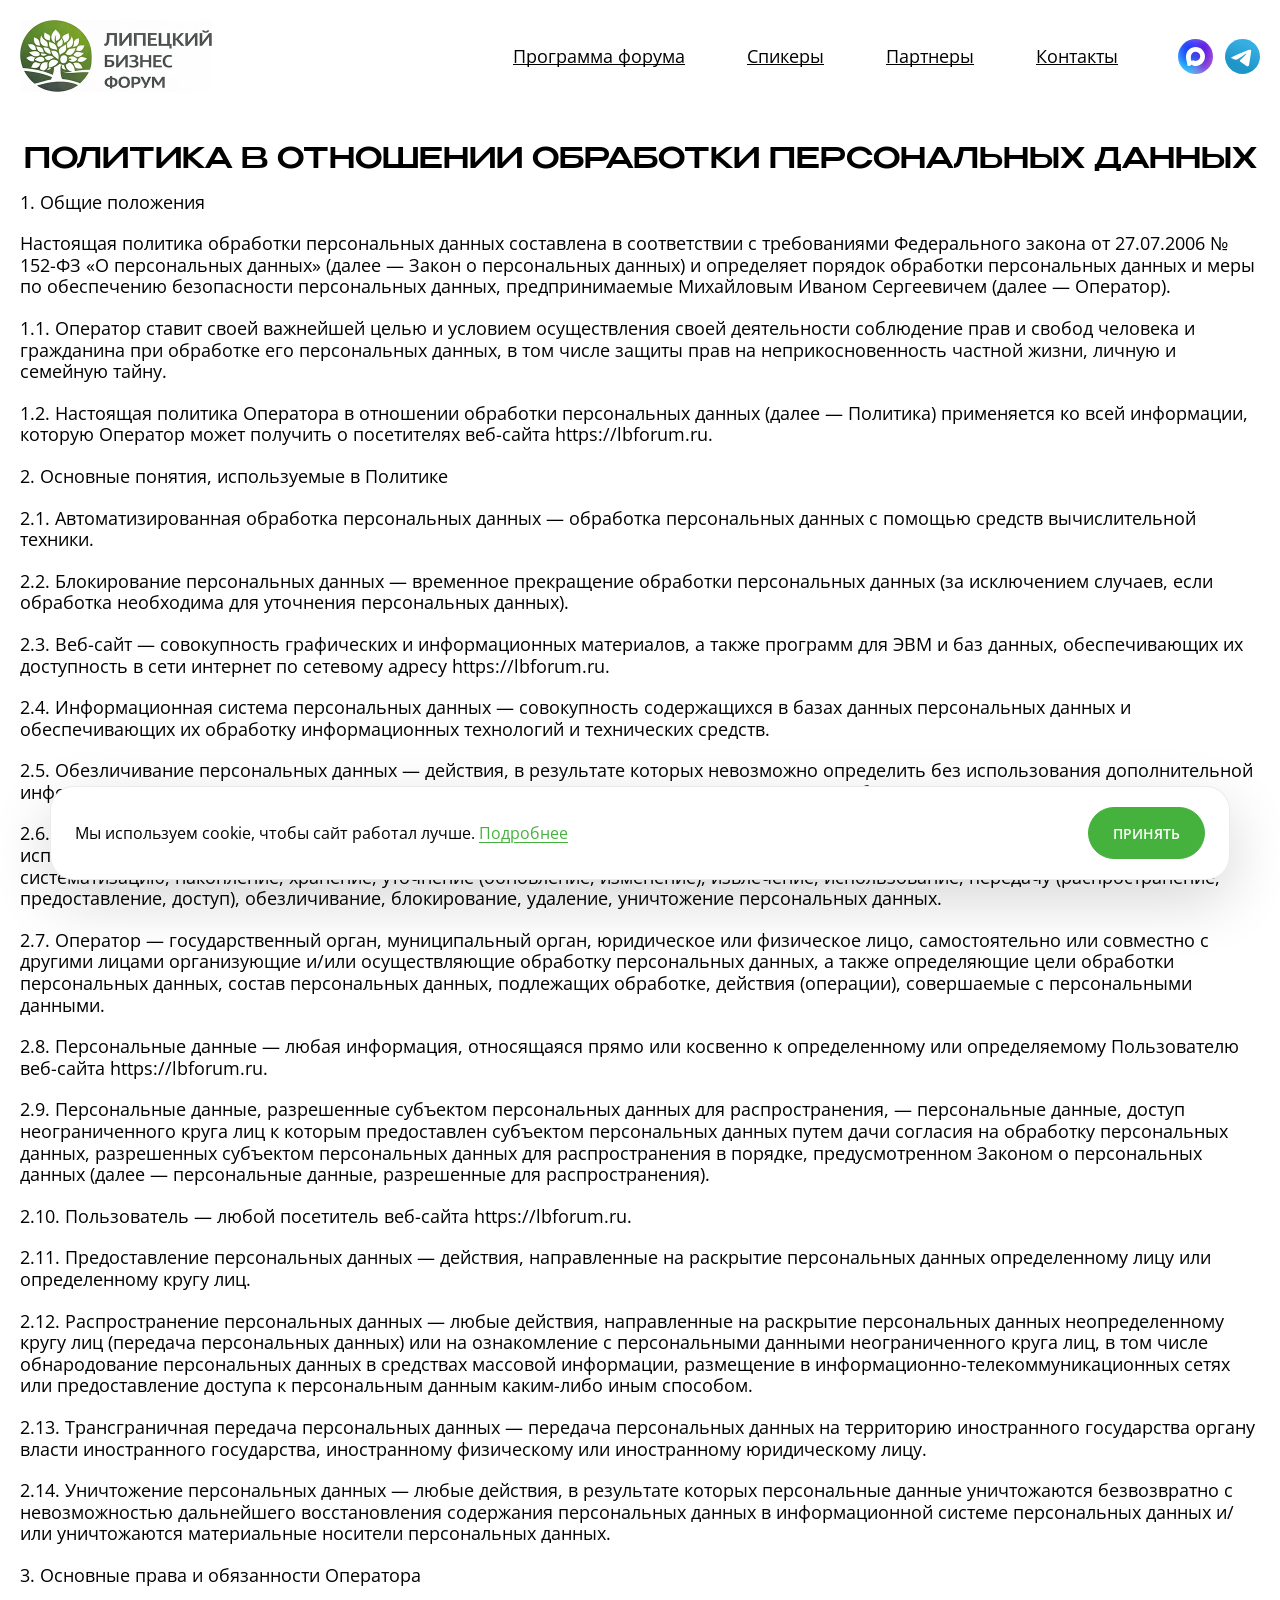
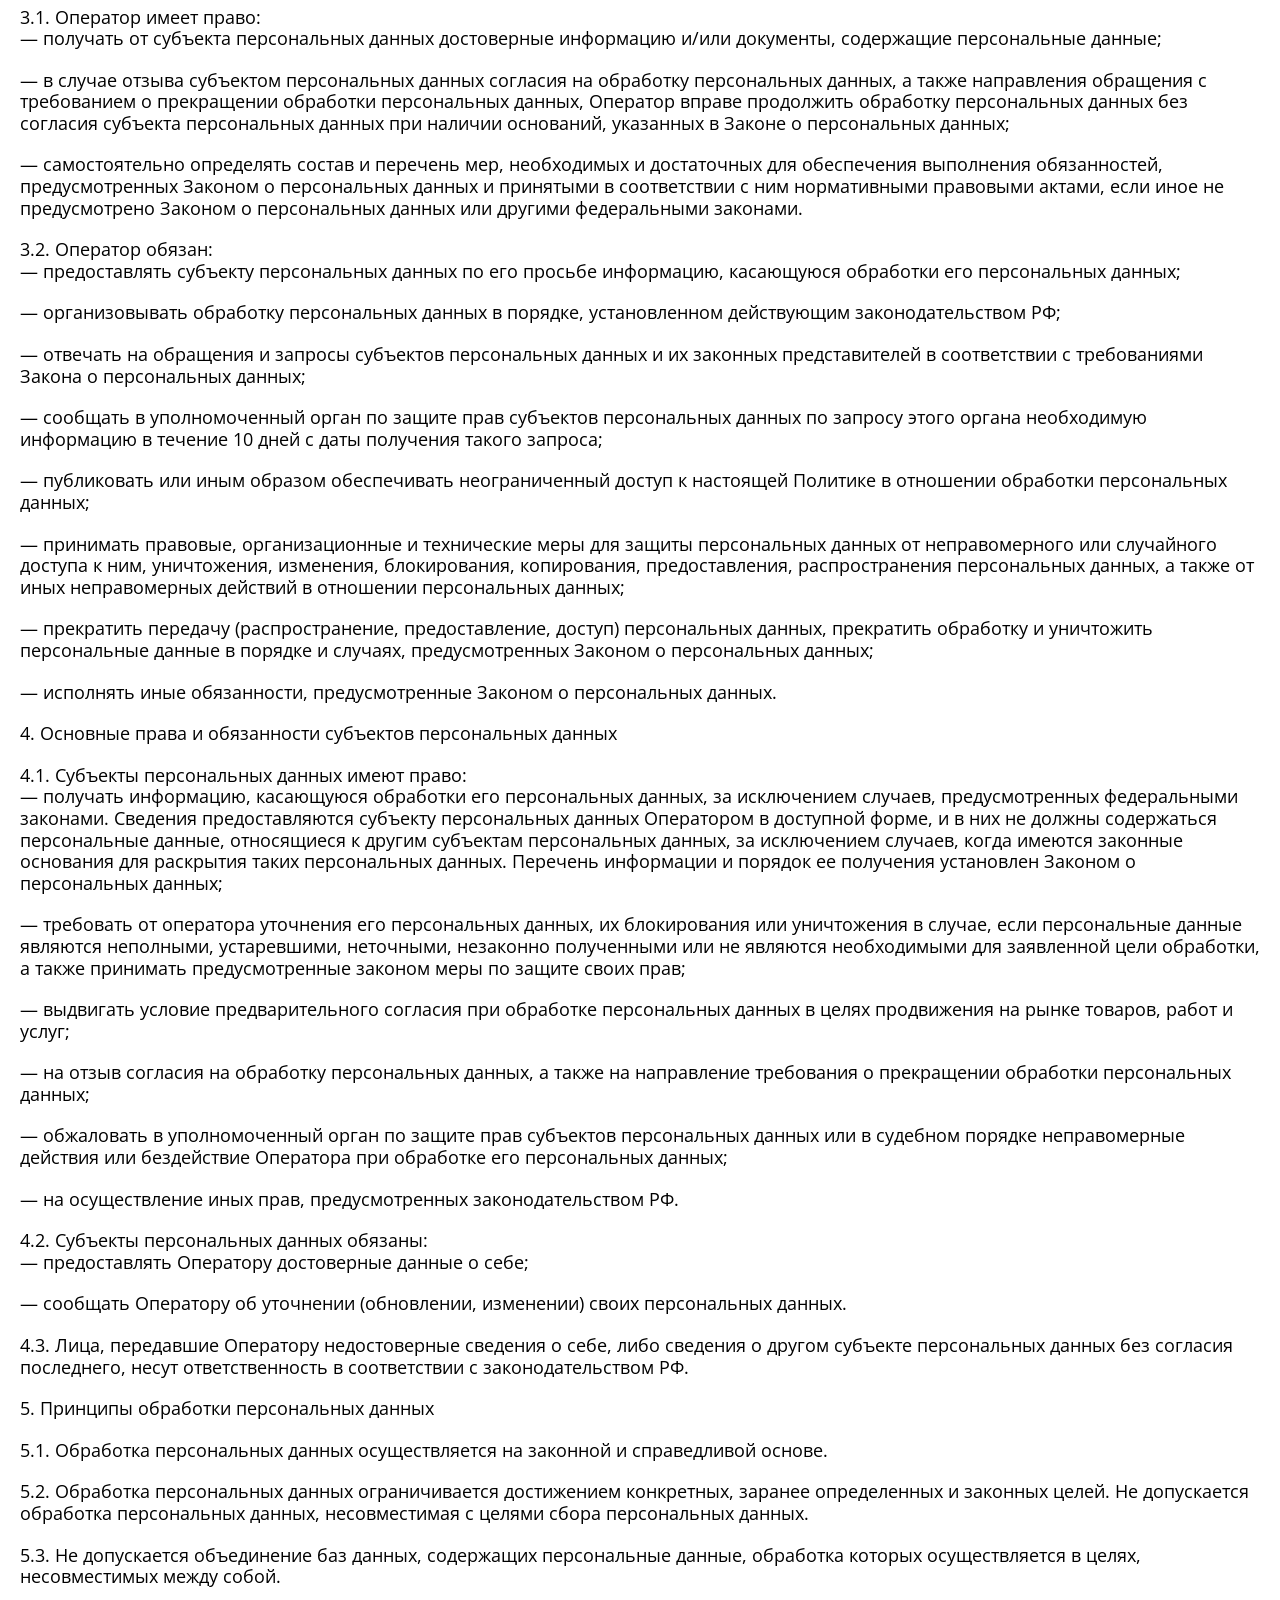
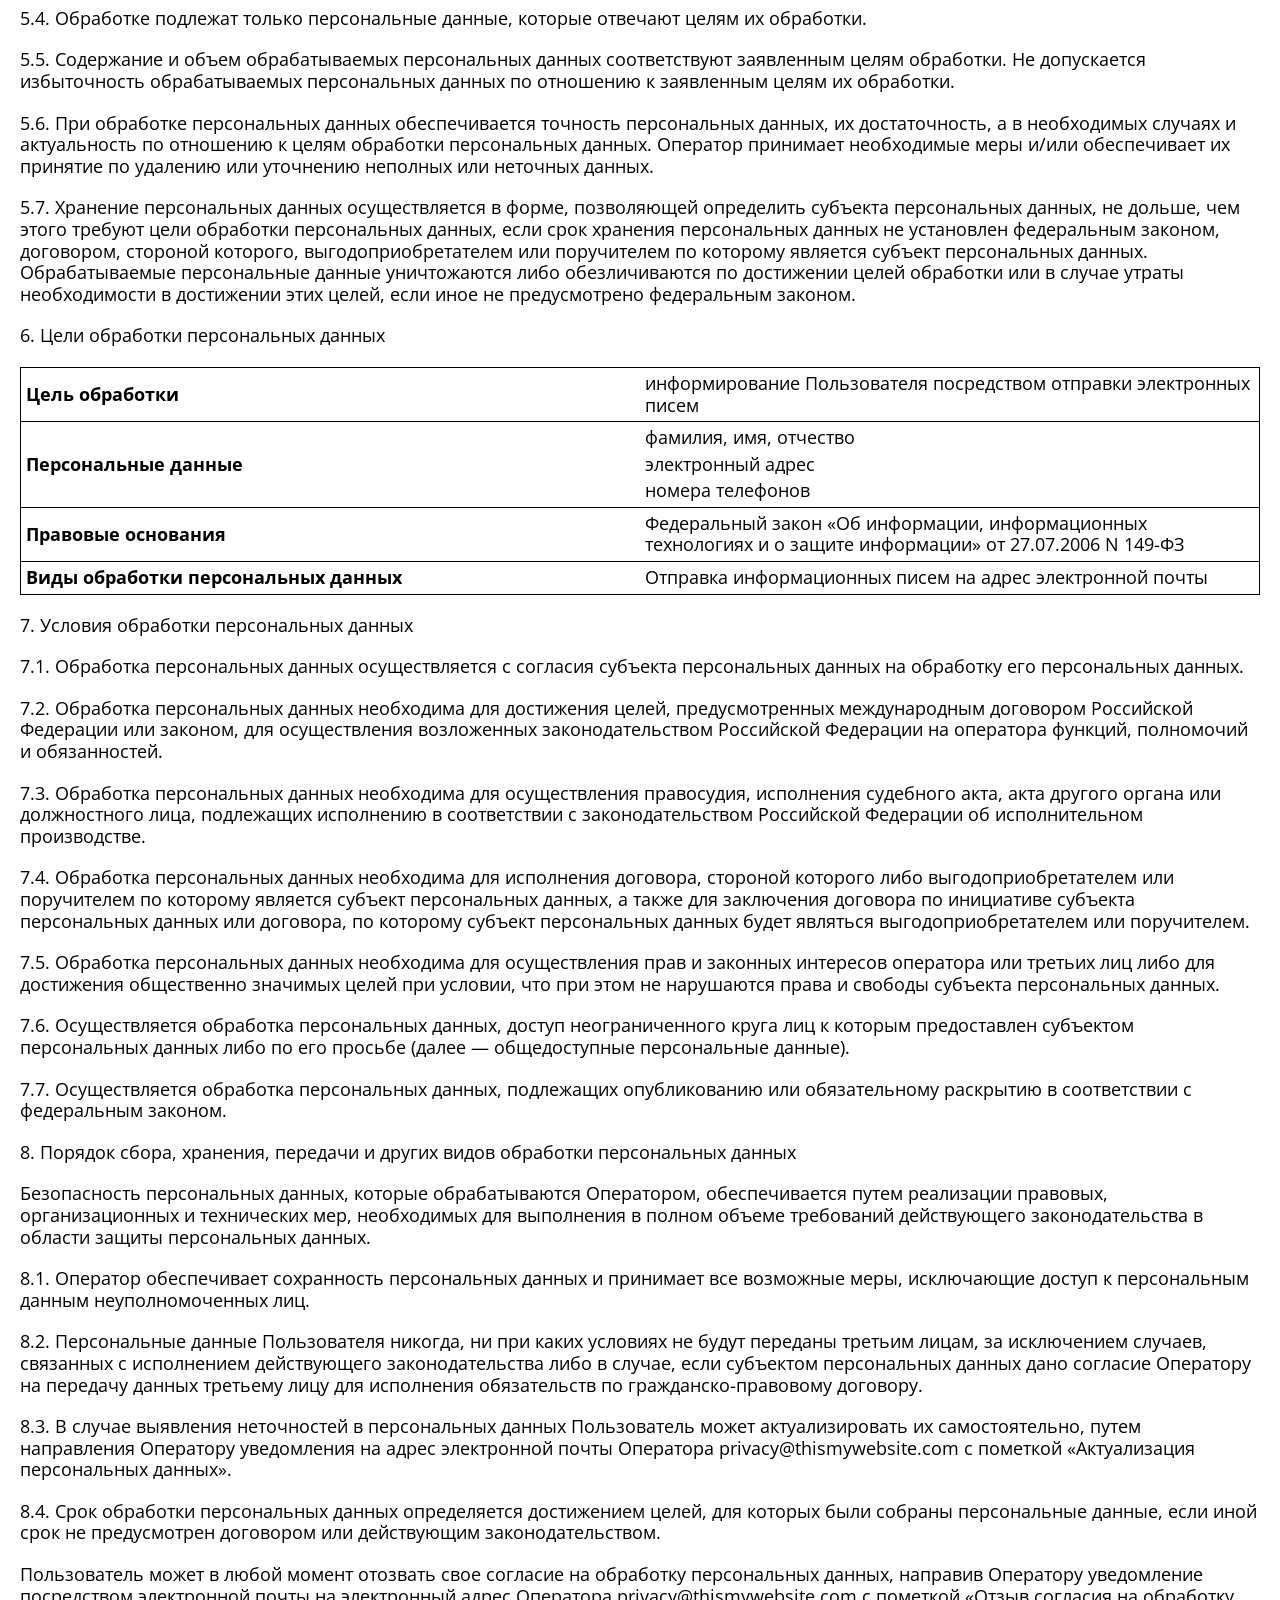
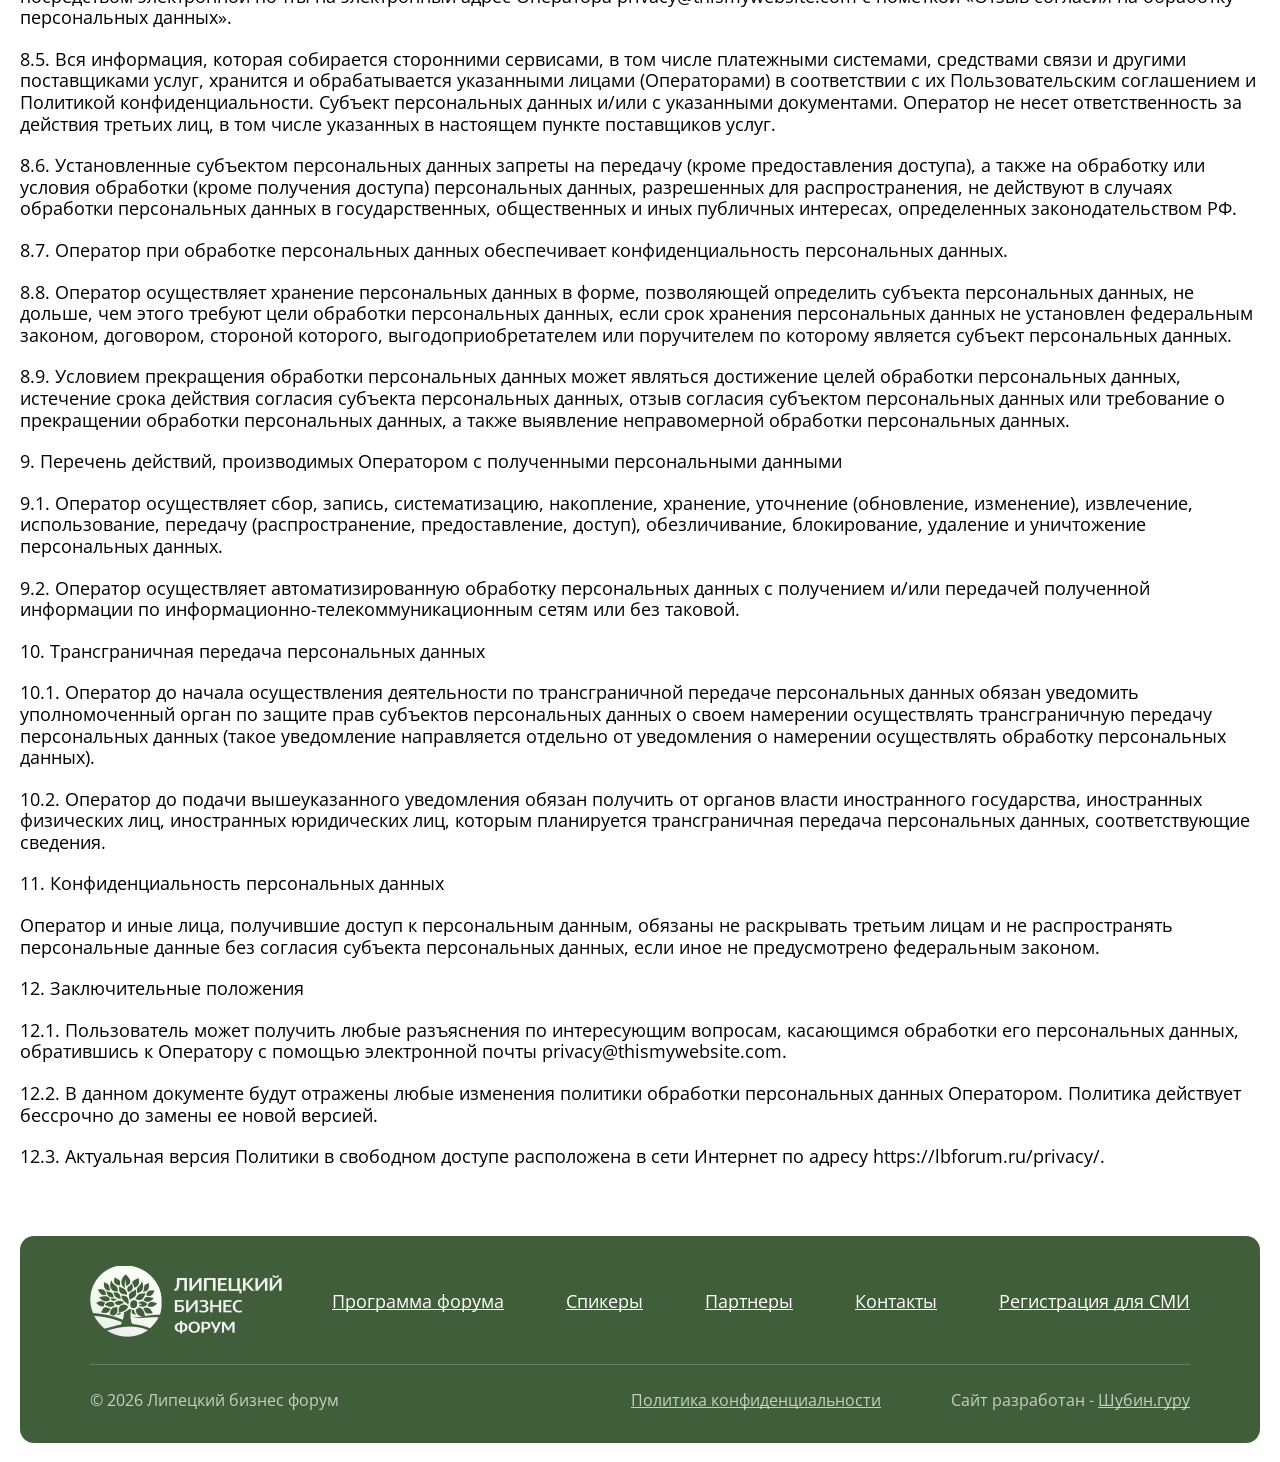
==== commit a979fd93: "Add files via upload" ====
--- a/privacy.html
+++ b/privacy.html
@@ -485,6 +485,21 @@
 	</div>
 
 
+	<div class="cookie-banner" id="cookieBanner" aria-hidden="true">
+		<div class="cookie-banner__body">
+			<p class="cookie-banner__text">
+				Мы используем cookie, чтобы сайт работал лучше.
+				<a href="privacy.html" class="cookie-banner__link">Подробнее</a>
+			</p>
+
+			<div class="cookie-banner__actions">
+				<button type="button" class="cookie-banner__button" id="cookieAccept">
+					Принять
+				</button>
+			</div>
+		</div>
+	</div>
+
 
 	<script src="js/hystmodal.min.js"></script>
 	<script src="js/main.js"></script>
--- a/css/styles.css
+++ b/css/styles.css
@@ -1 +1 @@
-@import url(https://fonts.googleapis.com/css?family=Open+Sans:regular,500,600,700);@import url(https://fonts.googleapis.com/css?family=Inter:regular);@font-face{font-family:Benzin-Regular;src:url(../fonts/benzin-regular.woff2) format("woff2"),url(../fonts/benzin-regular.woff) format("woff");font-weight:400;font-style:normal;font-display:swap}@font-face{font-family:Benzin-Medium;src:url(../fonts/benzin-medium.woff2) format("woff2"),url(../fonts/benzin-medium.woff) format("woff");font-weight:500;font-style:normal;font-display:swap}.footer{padding-bottom:19px}.footer__wrapper{background:#415e3b;border-radius:14px;padding:30px 70px}@media (max-width:991.98px){.footer__wrapper{padding:30px 40px}}.footer__top{display:flex;justify-content:space-between;align-items:center;flex-wrap:wrap;gap:30px}.footer__top:not(:last-child){margin-bottom:27px}.footer__logo img{width:192px;height:71px;object-fit:cover;object-position:center}.footer__menu ul{display:flex;flex-wrap:wrap;gap:62px;align-items:center}@media (max-width:991.98px){.footer__menu ul{gap:35px}}.footer__menu ul li a,.footer__menu ul li button{display:inline-block;font-size:18px;text-decoration:underline;text-decoration-skip-ink:none;color:#fff}@media (any-hover:hover){.footer__menu ul li a:hover,.footer__menu ul li button:hover{text-decoration:none}}.footer__bottom{padding-top:23px;border-top:1px solid rgba(255,255,255,.2);display:flex;justify-content:space-between;align-items:center;gap:20px;flex-wrap:wrap}@media (max-width:479.98px){.footer__bottom{gap:10px}}.footer__bottom ul{display:flex;gap:70px;align-items:center;flex-wrap:wrap}@media (max-width:991.98px){.footer__bottom ul{gap:30px}}@media (max-width:479.98px){.footer__bottom ul{gap:10px}}.footer__bottom ul li a{font-size:16px;line-height:160%;text-decoration:underline;text-decoration-skip-ink:none;text-align:center;color:rgba(255,255,255,.7)}.footer__bottom ul li a span{text-decoration:underline;text-decoration-skip-ink:none;text-align:center}.footer__bottom ul li:last-child a{text-decoration:none}.footer__copywrite{font-size:16px;line-height:160%;color:rgba(255,255,255,.7)}.header{padding:20px 0;position:fixed;top:0;left:0;width:100%;min-height:72px;z-index:50;background-color:#fff}@media (max-width:479.98px){.header{padding:12px 0}}.header__container{display:flex;justify-content:space-between;gap:60px;align-items:center}@media (max-width:991.98px){.header__container{gap:30px}}.header__logo{position:relative;z-index:25}.header__logo img{width:192px;height:72px;object-fit:cover;object-position:center}@media (max-width:991.98px){.header__logo img{width:159px;height:59px}}@media (max-width:479.98px){.header__logo{order:-1}}.header__menu{flex-grow:1}@media (max-width:479.98px){.header__menu{order:3;flex:0 1 auto}}.header__cta{position:relative;z-index:25;display:flex;align-items:center;gap:12px}@media (max-width:479.98px){.header__cta{order:2}}@media (max-width:767.98px){.menu__body{position:fixed;top:0;left:-100%;width:100%;height:100%;background:#415e3b;padding-top:120px;padding-bottom:50px;padding-left:20px;padding-right:20px;overflow:auto;transition:left .5s ease 0s;z-index:20}.menu-open .menu__body{left:0}}.menu__list{display:flex;align-items:center;gap:62px;flex-grow:1;justify-content:flex-end}@media (max-width:1200px){.menu__list{gap:30px}}@media (max-width:991.98px){.menu__list{gap:30px}}@media (max-width:767.98px){.menu__list{flex-direction:column}}@media (max-width:479.98px){.menu__list{align-items:flex-start}}.menu__link{text-decoration:underline;text-decoration-skip-ink:none;transition:color .5s ease 0s}@media (any-hover:hover){.menu__link:hover{color:#d5831d}}@media (max-width:991.98px){.menu__link{font-size:14px}}@media (max-width:767.98px){.menu__link{color:#fff;font-size:16px}}.icon-menu{display:none}@media (max-width:767.98px){.icon-menu{display:block;position:relative;cursor:pointer;width:30px;height:22px;z-index:25}}@media (max-width:767.98px) and (any-hover:none){.icon-menu{cursor:default}}@media (max-width:767.98px){.icon-menu span,.icon-menu::after,.icon-menu::before{content:"";transition:all .3s ease 0s;right:0;position:absolute;width:100%;height:2px;background-color:#415e3b}.menu-open .icon-menu span,.menu-open .icon-menu::after,.menu-open .icon-menu::before{background-color:#fff}.icon-menu::before{top:0}.icon-menu::after{bottom:0}.icon-menu span{top:calc(50% - 1px)}.menu-open .icon-menu span{width:0}.menu-open .icon-menu::before{top:calc(50% - 1px);transform:rotate(-45deg)}.menu-open .icon-menu::after{bottom:calc(50% - 1px);transform:rotate(45deg)}}.logo{position:relative;display:inline-block}.logo__burger,.logo__destop{display:block;transition:opacity .3s ease,transform .3s ease,visibility 0s linear .5s}.logo__destop{opacity:1;visibility:visible;transform:translateY(0)}.logo__burger{position:absolute;top:0;left:0;opacity:0;visibility:hidden;transform:translateY(-10px);transition:opacity .3s ease,transform .3s ease,visibility 0s linear .3s}.menu-open .logo__destop{opacity:0;visibility:hidden;transform:translateY(10px);transition:opacity .3s ease,transform .3s ease,visibility 0s linear .3s}.menu-open .logo__burger{opacity:1;visibility:visible;transform:translateY(0);transition:opacity .3s ease,transform .3s ease,visibility 0s linear 0s}@font-face{font-family:Benzin-Regular;src:url(../fonts/benzin-regular.woff2) format("woff2"),url(../fonts/benzin-regular.woff) format("woff");font-weight:400;font-style:normal;font-display:swap}@font-face{font-family:Benzin-Medium;src:url(../fonts/benzin-medium.woff2) format("woff2"),url(../fonts/benzin-medium.woff) format("woff");font-weight:500;font-style:normal;font-display:swap}:root{--main-font-family:"Open Sans",sans-serif;--main-text-color:#000;--main-font-size:18px;--second-family:"Benzin-Medium",sans-serif;--third-family:"Inter",sans-serif;--font3:"Benzin-Regular",sans-serif}*{padding:0;margin:0;border:0}*,:after,:before{box-sizing:border-box}body,html{height:100%;min-width:375px}body{color:var(--main-text-color);line-height:1;font-family:var(--main-font-family);font-size:var(--main-font-size);-ms-text-size-adjust:100%;-moz-text-size-adjust:100%;-webkit-text-size-adjust:100%;-webkit-font-smoothing:antialiased;-moz-osx-font-smoothing:grayscale}button,input,textarea{font-family:var(--main-font-family);font-size:inherit}button{cursor:pointer;color:inherit;background-color:inherit}a{color:inherit}a:visited{text-decoration:none}a:hover{text-decoration:none}ul li{list-style:none}img{vertical-align:top}h1,h2,h3,h4,h5,h6{font-weight:inherit;font-size:inherit}.wrapper{min-height:100%;display:flex;flex-direction:column;overflow:hidden}.wrapper>main{flex:1 1 auto}.wrapper>*{min-width:0}html{scroll-behavior:smooth}[class*=__container]{max-width:1409px;margin:0 auto;padding:0 20px}.hero{padding-top:110px}@media (max-width:479.98px){.hero{padding-top:90px}}.hero__inner{position:relative;padding:34px 70px;border-radius:14px;overflow:hidden;min-height:550px}@media (max-width:991.98px){.hero__inner{padding:30px;min-height:450px}}@media (max-width:479.98px){.hero__inner{padding:20px;min-height:375px}}.hero__top p{text-align:right;max-width:450px;margin-left:auto;position:relative;z-index:10;font-family:var(--font3);line-height:167%}@media (max-width:991.98px){.hero__top p{font-size:16px}}@media (max-width:767.98px){.hero__top p{font-size:14px}}@media (max-width:479.98px){.hero__top p{font-size:12px}}.hero__top:not(:last-child){margin-bottom:76px}@media (max-width:479.98px){.hero__top:not(:last-child){margin-bottom:50px}}.hero__time{display:inline-block;position:relative;z-index:10;font-family:var(--second-family);font-size:36px;line-height:75%;text-transform:uppercase;color:#618549}.hero__time:not(:last-child){margin-bottom:34px}@media (max-width:991.98px){.hero__time{font-size:28px}}@media (max-width:767.98px){.hero__time{font-size:22px}}@media (max-width:479.98px){.hero__time{font-size:18px}}.hero__title{position:relative;z-index:10;font-family:var(--second-family);font-size:40px;text-transform:uppercase}.hero__title:not(:last-child){margin-bottom:15px}@media (max-width:991.98px){.hero__title{font-size:32px}}@media (max-width:767.98px){.hero__title{font-size:26px}}@media (max-width:479.98px){.hero__title{font-size:22px}}.hero__text{position:relative;z-index:10;font-family:var(--font3);font-size:26px;line-height:120%}.hero__text:not(:last-child){margin-bottom:50px}@media (max-width:767.98px){.hero__text:not(:last-child){margin-bottom:30px}}@media (max-width:991.98px){.hero__text{font-size:24px}}@media (max-width:767.98px){.hero__text{font-size:18px}}@media (max-width:479.98px){.hero__text{font-size:15px}}.hero__cta{position:relative;z-index:10}.hero__cta a{padding:17px 50px;text-decoration:none;background:#44b23c;border-radius:100px;display:inline-flex;align-items:center;gap:20px;transition:background .5s ease 0s}@media (max-width:767.98px){.hero__cta a{padding:14px 40px;gap:15px}.hero__cta a svg{width:13px}}@media (max-width:479.98px){.hero__cta a{font-size:14px}}.hero__cta a span{font-weight:500;text-transform:uppercase;color:#fff}@media (max-width:767.98px){.hero__cta a span{font-size:16px}}@media (max-width:479.98px){.hero__cta a span{font-size:14px}}@media (any-hover:hover){.hero__cta a:hover{background:#379a30}}.hero__desktop-bg{position:absolute;top:0;left:0;width:100%;height:100%;object-fit:cover;object-position:center}.forum{padding:100px 0}@media (max-width:767.98px){.forum{padding:60px 0}}.forum__seperate{border-radius:14px;padding:30px 50px;border:1px solid rgba(0,0,0,.1);background:#f9f7f8}.forum__seperate:not(:last-child){margin-bottom:20px}@media (max-width:767.98px){.forum__seperate:not(:last-child){margin-bottom:15px}}.forum__seperate_green{background:#415e3b;color:#fff;border:none}@media (max-width:1409px){.forum__seperate{padding:30px}}.forum__break:not(:last-child){margin-bottom:20px}.forum__subtitle{font-family:var(--second-family);font-size:28px;text-transform:uppercase;text-align:center}.forum__subtitle:not(:last-child){margin-bottom:40px}@media (max-width:991.98px){.forum__subtitle{font-size:24px}}@media (max-width:767.98px){.forum__subtitle{font-size:22px}}@media (max-width:479.98px){.forum__subtitle{font-size:20px}}.row-forum{display:flex;gap:64px}@media (max-width:991.98px){.row-forum{gap:30px}}@media (max-width:767.98px){.row-forum{flex-direction:column}}.row-forum_green .row-forum__left{border-right:1px solid rgba(255,255,255,.2)}@media (max-width:767.98px){.row-forum_green .row-forum__left{border-right:none;border-bottom:1px solid rgba(255,255,255,.2)}}.row-forum__left{border-right:1px solid rgba(0,0,0,.1);flex:0 0 250px}@media (max-width:991.98px){.row-forum__left{flex:0 0 220px}}@media (max-width:767.98px){.row-forum__left{flex:1 1 auto;padding-bottom:20px;border-right:none;border-bottom:1px solid rgba(0,0,0,.1)}}.row-forum__time{font-family:var(--second-family);font-size:24px;line-height:120%;letter-spacing:-.01em}.row-forum__time:not(:last-child){margin-bottom:14px}@media (max-width:991.98px){.row-forum__time{font-size:22px}}@media (max-width:767.98px){.row-forum__time{font-size:20px}}@media (max-width:479.98px){.row-forum__time{font-size:18px}}.forum__seperate_parent .row-forum__rigt{padding:40px 0;border-top:1px solid rgba(0,0,0,.1)}.row-forum_first .row-forum__rigt{border:none!important;padding-top:0}.row-forum_last .row-forum__rigt{padding-bottom:0!important}.row-forum__label{font-weight:600;font-size:24px;line-height:120%}.row-forum__label:not(:last-child){margin-bottom:14px}@media (max-width:767.98px){.row-forum__label:not(:last-child){margin-bottom:20px}}@media (max-width:991.98px){.row-forum__label{font-size:22px}}@media (max-width:479.98px){.row-forum__label{font-size:20px}}.row-forum__inner{display:flex;align-items:flex-start;gap:20px}.row-forum__inner:not(:last-child){margin-bottom:20px}@media (max-width:1409px){.row-forum__inner{flex-direction:column}}.row-forum__role{display:inline-block;padding:10px 29px;font-weight:600;line-height:160%;color:#fff;background:rgba(65,94,59,.7);border-radius:100px;min-width:165px;text-align:center}.row-forum__content{align-self:center}.row-forum__content p{line-height:160%}@media (max-width:767.98px){.row-forum__content p{font-size:16px}}@media (max-width:1409px){.row-forum__content{align-self:start}}.row-forum__info{font-weight:600;line-height:160%}.row-forum__info:not(:last-child){margin-bottom:50px}@media (max-width:767.98px){.row-forum__info:not(:last-child){margin-bottom:25px}}.row-forum__image img{width:171px;height:37px;object-fit:cover;object-position:center}.row-forum__headline:not(:last-child){margin-bottom:20px}.row-forum__headline p{display:flex;gap:10px}.row-forum__headline p span{line-height:160%;font-weight:400}.row-forum__headline p .bold{font-weight:600!important;flex-shrink:0}@media (max-width:1409px){.row-forum__headline p{flex-direction:column}}@media (max-width:767.98px){.row-forum__headline p{flex-direction:row;flex-wrap:wrap;gap:5px}}@media (max-width:479.98px){.row-forum__headline p{flex-direction:column}}.break-forum{padding:20px 24px;background:rgba(249,168,52,.15);border-radius:14px}.break-forum__title{font-weight:600;font-size:24px;line-height:120%;text-align:center}.break-forum__title:not(:last-child){margin-bottom:15px}@media (max-width:991.98px){.break-forum__title{font-size:22px}}@media (max-width:479.98px){.break-forum__title{font-size:20px}}.break-forum__time{font-family:var(--second-family);font-size:24px;line-height:120%;letter-spacing:-.01em;text-align:center}@media (max-width:991.98px){.break-forum__time{font-size:22px}}@media (max-width:767.98px){.break-forum__time{font-size:20px}}@media (max-width:479.98px){.break-forum__time{font-size:18px}}.callback__container{position:relative}.callback__wrapper{border-radius:14px;background:#415e3b;display:flex;padding:40px 70px;gap:30px;position:relative}@media (max-width:1409px){.callback__wrapper{padding:30px}}@media (max-width:991.98px){.callback__wrapper{flex-direction:column}}@media (max-width:767.98px){.callback__wrapper{padding:24px}}.callback__content{position:relative;z-index:20;flex:0 0 527px}@media (max-width:1409px){.callback__content{flex:0 0 300px}}@media (max-width:991.98px){.callback__content{flex:1 1 auto}}.callback__subtitle{position:relative;z-index:20;font-family:var(--second-family);font-size:28px;text-transform:uppercase;color:#fff;line-height:120%}.callback__subtitle:not(:last-child){margin-bottom:20px}@media (max-width:767.98px){.callback__subtitle:not(:last-child):not(:last-child){margin-bottom:16px}}@media (max-width:991.98px){.callback__subtitle{font-size:24px}}@media (max-width:767.98px){.callback__subtitle{font-size:22px}}@media (max-width:479.98px){.callback__subtitle{font-size:18px}}.callback__text{position:relative;z-index:20;font-size:20px;line-height:150%;color:#fff}@media (max-width:767.98px){.callback__text{font-size:18px}}@media (max-width:479.98px){.callback__text{font-size:16px}}.callback__form{flex-grow:1;position:relative;z-index:20;border-radius:14px;background:#fff;padding:40px 50px}@media (max-width:991.98px){.callback__form{padding:25px}}.callback__form input{padding-left:12px;padding-bottom:14px;display:block;width:100%;font-family:var(--font-family);font-weight:400;font-size:18px;line-height:167%;color:rgba(0,0,0,.5);border-bottom:1px solid rgba(0,0,0,.3);transition:border .5s ease 0s}.callback__form input:focus{outline:0;border-bottom:1px solid #44b23c}@media (max-width:767.98px){.callback__form input{font-size:16px}}@media (max-width:479.98px){.callback__form input{font-size:14px}}.callback__line{position:relative}.callback__line:not(:last-child){margin-bottom:30px}.callback__error{display:none;position:absolute;bottom:-15px;left:0;color:#ff4500;font-size:14px}.callback__button{display:block;width:100%;justify-content:center;background:#44b23c;border-radius:100px;padding:21px 50px;display:flex;align-items:center;gap:20px;transition:background .5s ease 0s}@media (max-width:767.98px){.callback__button{padding-top:14px;padding-bottom:14px}}@media (max-width:479.98px){.callback__button{font-size:14px}}.callback__button span{font-weight:500;font-size:18px;text-transform:uppercase;color:#fff}@media (max-width:767.98px){.callback__button span{font-size:16px}}@media (max-width:479.98px){.callback__button span{font-size:14px}}.callback__button:not(:last-child){margin-bottom:20px}@media (any-hover:hover){.callback__button:hover{background:#379a30}}.callback__agrement{font-family:var(--third-family);font-size:14px;line-height:129%;color:rgba(0,0,0,.8)}.callback__decor{position:absolute;pointer-events:none;bottom:0;z-index:1;left:0}@media (min-width:1256px){.speakers__cards>:nth-last-child(2){grid-column:2}.speakers__cards>:last-child{grid-column:3}}.speakers{padding:100px 0}@media (max-width:767.98px){.speakers{padding:60px 0}}.speakers__subtitle{font-family:var(--second-family);font-size:28px;text-transform:uppercase;text-align:center}.speakers__subtitle:not(:last-child){margin-bottom:40px}@media (max-width:767.98px){.speakers__subtitle:not(:last-child){margin-bottom:26px}}@media (max-width:991.98px){.speakers__subtitle{font-size:24px}}@media (max-width:767.98px){.speakers__subtitle{font-size:22px}}@media (max-width:479.98px){.speakers__subtitle{font-size:20px}}.speakers__cards{display:grid;grid-template-columns:repeat(4,1fr);gap:20px}@media (max-width:1255px){.speakers__cards{grid-template-columns:repeat(3,1fr)}}@media (max-width:767.98px){.speakers__cards{grid-template-columns:repeat(2,1fr)}}@media (max-width:500px){.speakers__cards{grid-template-columns:none}}.speakers__card{position:relative;display:flex;flex-direction:column;justify-content:flex-end;height:488px;border-radius:14px;overflow:hidden}@media (max-width:991.98px){.speakers__card{height:437px}}.speakers__card::after{content:"";position:absolute;width:100%;height:100%;top:0;left:0;background:linear-gradient(180deg,rgba(26,26,26,0) 39.66%,#1a1a1a 76.56%);pointer-events:none}@media (any-hover:hover){.speakers__card:hover .speakers__image{transform:scale(1.05)}}.speakers__content{position:relative;display:flex;flex-direction:column;align-items:flex-start;z-index:20;padding:20px;text-align:left}.speakers__title{font-weight:500;font-size:22px;line-height:120%;letter-spacing:-.01em;color:#fff}.speakers__title:not(:last-child){margin-bottom:10px}.speakers__text{font-weight:600;font-size:14px;line-height:130%;color:#e7e7e7}.speakers__image{position:absolute;top:0;left:0;width:100%;height:100%;object-fit:cover;object-position:center;transition:transform .5s ease 0s}.m-partner{padding-top:100px}@media (max-width:767.98px){.m-partner{padding-top:60px}}.m-partner__subtitle{font-family:var(--second-family);font-size:28px;text-transform:uppercase;text-align:center}.m-partner__subtitle:not(:last-child){margin-bottom:40px}@media (max-width:767.98px){.m-partner__subtitle:not(:last-child){margin-bottom:26px}}@media (max-width:991.98px){.m-partner__subtitle{font-size:24px}}@media (max-width:767.98px){.m-partner__subtitle{font-size:22px}}@media (max-width:479.98px){.m-partner__subtitle{font-size:20px}}.m-partner__items{display:flex;justify-content:center}.m-partner__item{display:flex;justify-content:center;flex-direction:column;align-items:center;text-align:center;border:1px solid rgba(0,0,0,.1);border-radius:14px;padding:30px 50px;width:596px;height:195px;background:#f9f7f8;margin:0 auto}@media (max-width:767.98px){.m-partner__item{width:100%;height:114px}}@media (max-width:767.98px){.m-partner__item img{width:206px;height:44px;object-fit:cover;object-position:center}}.s-partners{padding:100px 0}@media (max-width:767.98px){.s-partners{padding:60px 0}}.s-partners__subtitle{font-family:var(--second-family);font-size:28px;line-height:120%;text-transform:uppercase;text-align:center}.s-partners__subtitle:not(:last-child){margin-bottom:40px}@media (max-width:767.98px){.s-partners__subtitle:not(:last-child){margin-bottom:26px}}@media (max-width:991.98px){.s-partners__subtitle{font-size:24px}}@media (max-width:767.98px){.s-partners__subtitle{font-size:22px}}@media (max-width:479.98px){.s-partners__subtitle{font-size:20px}}.s-partners__cards{display:grid;grid-template-columns:repeat(3,1fr);gap:40px}@media (max-width:1210px){.s-partners__cards{grid-template-columns:repeat(2,1fr);gap:20px}}@media (max-width:991.98px){.s-partners__cards{grid-template-columns:none}}.s-partners__card{display:flex;flex-direction:column;align-items:center;justify-content:center;text-align:center;border:1px solid rgba(0,0,0,.1);border-radius:14px;padding:30px 50px;min-height:195px;background:#f9f7f8}@media (max-width:767.98px){.s-partners__card{width:100%;min-height:114px}}@media (max-width:767.98px){.s-partners__card img{width:206px;height:44px;object-fit:cover;object-position:center}}.of-partners__subtitle{font-family:var(--second-family);font-size:28px;text-transform:uppercase;text-align:center;line-height:120%}.of-partners__subtitle:not(:last-child){margin-bottom:40px}@media (max-width:767.98px){.of-partners__subtitle:not(:last-child){margin-bottom:26px}}@media (max-width:991.98px){.of-partners__subtitle{font-size:24px}}@media (max-width:767.98px){.of-partners__subtitle{font-size:22px}}@media (max-width:479.98px){.of-partners__subtitle{font-size:20px}}.of-partners__cards{display:grid;grid-template-columns:repeat(auto-fit,minmax(240px,1fr));row-gap:20px;column-gap:40px}.of-partners__card{display:flex;flex-direction:column;align-items:center;justify-content:center;text-align:center;border:1px solid rgba(0,0,0,.1);border-radius:14px;padding:30px 50px;height:195px;background:#f9f7f8}@media (max-width:767.98px){.of-partners__card{width:100%;height:114px}}@media (max-width:767.98px){.of-partners__card img{width:171px;height:37px;object-fit:cover;object-position:center}}.p-partners{padding:100px 0}@media (max-width:767.98px){.p-partners{padding:60px 0}}.p-partners__subtitle{font-family:var(--second-family);font-size:28px;text-transform:uppercase;text-align:center}.p-partners__subtitle:not(:last-child){margin-bottom:40px}@media (max-width:767.98px){.p-partners__subtitle:not(:last-child){margin-bottom:26px}}@media (max-width:991.98px){.p-partners__subtitle{font-size:24px}}@media (max-width:767.98px){.p-partners__subtitle{font-size:22px}}@media (max-width:479.98px){.p-partners__subtitle{font-size:20px}}.p-partners__wrapper{max-width:1096px;margin:0 auto;display:grid;grid-template-columns:repeat(4,1fr);column-gap:40px;row-gap:20px}@media (max-width:1200px){.p-partners__wrapper{grid-template-columns:repeat(auto-fill,minmax(244px,1fr));gap:20px}}@media (max-width:479.98px){.p-partners__wrapper{grid-template-columns:repeat(2,1fr);gap:16px}}.p-partners__card{display:flex;flex-direction:column;justify-content:center;align-items:center;text-align:center;border:1px solid rgba(0,0,0,.1);border-radius:14px;padding:30px 50px;background:#f9f7f8;width:244px;height:195px}@media (max-width:1200px){.p-partners__card{width:100%}}@media (max-width:767.98px){.p-partners__card{height:134px;padding:0}}.p-partners__card img{object-fit:cover;object-position:center}.p-partners__card_1 img{width:194px;height:194px}@media (max-width:767.98px){.p-partners__card_1 img{width:114px;height:114px}}.p-partners__card_2 img{width:208px;height:137px}@media (max-width:767.98px){.p-partners__card_2 img{width:129px;height:85px}}.p-partners__card_3 img{width:182px;height:80px}@media (max-width:767.98px){.p-partners__card_3 img{width:113px;height:50px}}.p-partners__card_4 img{width:122px;height:124px}@media (max-width:767.98px){.p-partners__card_4 img{width:78px;height:79px}}.p-partners__card_5 img{width:155px;height:73px}@media (max-width:767.98px){.p-partners__card_5 img{width:106px;height:50px}}.p-partners__card_6 img{width:169px;height:106px}@media (max-width:767.98px){.p-partners__card_6 img{width:114px;height:72px}}@media (min-width:1201px){.p-partners .p-partners__wrapper>:nth-last-child(2){grid-column:2}.p-partners .p-partners__wrapper>:last-child{grid-column:3}}.orginaztion{padding-bottom:100px}@media (max-width:767.98px){.orginaztion{padding-bottom:60px}}.orginaztion__subtitle{font-family:var(--second-family);font-size:28px;text-transform:uppercase;text-align:center;color:#000}.orginaztion__subtitle:not(:last-child){margin-bottom:30px}@media (max-width:767.98px){.orginaztion__subtitle:not(:last-child){margin-bottom:26px}}@media (max-width:991.98px){.orginaztion__subtitle{font-size:24px}}@media (max-width:767.98px){.orginaztion__subtitle{font-size:22px}}@media (max-width:479.98px){.orginaztion__subtitle{font-size:20px}}.orginaztion__cards{display:flex;gap:50px;justify-content:center}@media (max-width:767.98px){.orginaztion__cards{gap:30px}}.orginaztion__card img{max-width:100%}.hystmodal__window_speaker-profile{max-width:963px;border-radius:14px;padding:40px}@media (min-width:991.98px){.hystmodal__window_speaker-profile{width:963px}}@media (max-width:991.98px){.hystmodal__window_speaker-profile{width:100%}}@media (max-width:767.98px){.hystmodal__window_speaker-profile{width:100%}}.speaker-profile{display:flex;gap:50px;align-items:flex-start}@media (max-width:991.98px){.speaker-profile{gap:30px}}@media (max-width:767.98px){.speaker-profile{flex-direction:column;gap:20px}}.speaker-profile__image{overflow:hidden;border-radius:14px;flex:0 0 330px;position:relative;height:488px}@media (max-width:991.98px){.speaker-profile__image{flex:0 0 300px}}@media (max-width:767.98px){.speaker-profile__image{flex:0 0 auto;width:100%}}.speaker-profile__image img{position:absolute;top:0;left:0;width:100%;height:100%;object-fit:cover;object-position:center}.speaker-profile__header:not(:last-child){margin-bottom:40px}@media (max-width:767.98px){.speaker-profile__header:not(:last-child){margin-bottom:20px}}.speaker-profile__name{font-family:var(--second-family);font-size:24px;line-height:120%;letter-spacing:-.01em}.speaker-profile__name:not(:last-child){margin-bottom:8px}@media (max-width:991.98px){.speaker-profile__name{font-size:24px}}@media (max-width:767.98px){.speaker-profile__name{font-size:22px}}@media (max-width:479.98px){.speaker-profile__name{font-size:20px}}.speaker-profile__role{font-weight:500;font-size:16px;line-height:130%}@media (max-width:479.98px){.speaker-profile__role{font-size:14px}}.speaker-profile__list{padding:40px 0;border-top:1px solid rgba(0,0,0,.19);border-bottom:1px solid rgba(0,0,0,.19)}@media (max-width:767.98px){.speaker-profile__list{padding:20px 0}}.speaker-profile__list li{position:relative;padding-left:22px;font-weight:600;font-size:16px;line-height:160%}.speaker-profile__list li:not(:last-child){margin-bottom:8px}.speaker-profile__list li::before{position:absolute;content:"";top:50%;left:0;transform:translateY(-50%);width:10px;height:10px;flex:0 0 10px;background:#415e3b;border-radius:50%}.speaker-profile__list:not(:last-child){margin-bottom:40px}@media (max-width:767.98px){.speaker-profile__list:not(:last-child){margin-bottom:20px}}.speaker-profile__summary{font-size:14px;line-height:130%}.speaker-profile__close{position:absolute;top:30px;right:30px;cursor:pointer}@media (max-width:767.98px){.speaker-profile__close{top:10px;right:10px}}.hystmodal__window_speaker-callback-form{width:491px;max-width:491px;border-radius:14px;background:#fff;padding:50px}@media (max-width:767.98px){.hystmodal__window_speaker-callback-form{width:100%;padding:30px}}.callback-form__subtitle{font-family:var(--second-family);font-size:24px;text-transform:uppercase}.callback-form__subtitle:not(:last-child){margin-bottom:32px}@media (max-width:767.98px){.callback-form__subtitle:not(:last-child){margin-bottom:26px}}@media (max-width:991.98px){.callback-form__subtitle{font-size:24px}}@media (max-width:767.98px){.callback-form__subtitle{font-size:22px}}@media (max-width:479.98px){.callback-form__subtitle{font-size:20px}}.callback-form__lines:not(:last-child){margin-bottom:30px}.callback-form__line{position:relative}.callback-form__line:not(:last-child){margin-bottom:30px}.callback-form__line input{display:block;width:100%;padding-left:12px;padding-bottom:14px;border-bottom:1px solid rgba(0,0,0,.3);font-family:var(--font-family);font-weight:400;font-size:18px;line-height:167%;color:rgba(0,0,0,.5);transition:border .5s ease 0s}.callback-form__line input:focus{outline:0;border-bottom:1px solid #44b23c}@media (max-width:767.98px){.callback-form__line input{font-size:16px}}.callback-form__error{display:none;position:absolute;bottom:-15px;font-size:14px;color:#ff4500;display:none;left:0}.callback-form__button{display:flex;width:100%;justify-content:center;align-items:center;gap:20px;border-radius:100px;padding:22px 50px;background:#44b23c}.callback-form__button span{font-weight:500;font-size:18px;text-transform:uppercase;color:#fff}@media (max-width:767.98px){.callback-form__button span{font-size:16px}}@media (max-width:479.98px){.callback-form__button span{font-size:14px}}.callback-form__button:not(:last-child){margin-bottom:20px}.callback-form__message{font-family:var(--third-family);font-size:14px;line-height:129%;color:rgba(0,0,0,.8)}.callback-form__close{position:absolute;top:30px;right:30px;cursor:pointer}@media (max-width:767.98px){.callback-form__close{top:20px;right:20px}}.error-message-text{opacity:0;visibility:hidden;font-family:var(--third-family);font-size:14px;line-height:129%;color:#f00000;transition:opacity .3s ease,visibility .3s ease;margin-top:12px}.callback-form.is-error .error-message-text,.callback__form.is-error .error-message-text{opacity:1;visibility:visible}.callback-form.is-error input,.callback__form.is-error input{border-bottom:1px solid #f00000!important;color:#f00000}.callback-form.is-error input::placeholder,.callback__form.is-error input::placeholder{color:#f00000;opacity:1}.callback-form input.is-invalid,.callback__form input.is-invalid{border-bottom:1px solid #f00000!important;color:#f00000}.callback-form input.is-invalid::placeholder,.callback__form input.is-invalid::placeholder{color:#f00000;opacity:1}.showmore{width:100%;display:block;border-radius:77px;padding:14px 38px;background:#d5831d;font-weight:500;font-size:14px;text-transform:uppercase;color:#fff;display:none}.showmore:not(:last-child){margin-bottom:20px}@media (max-width:767.98px){.showmore{display:block}}@media (max-width:767.98px){.forum__more{display:none}.forum__more.is-open{display:block}}.showmore.is-hidden{display:none!important}.policy{line-height:120%;padding-top:150px;padding-bottom:48px}@media (max-width:479.98px){.policy{padding-top:110px}}.policy__subtitle{font-family:var(--second-family);font-weight:400;font-size:28px;text-transform:uppercase;text-align:center;color:#000}.policy__subtitle:not(:last-child){margin-bottom:35px}@media (max-width:991.98px){.policy__subtitle{font-size:24px}}@media (max-width:767.98px){.policy__subtitle{font-size:22px}}@media (max-width:479.98px){.policy__subtitle{font-size:18px}}.policy__subtitle:not(:last-child){margin-bottom:1.25rem}.policy p:not(:last-child){margin-bottom:1.25rem}.policy__step:not(:last-child){margin-bottom:1.25rem}.policy__list:not(:last-child){margin-bottom:1.25rem}.policy__list li{margin-bottom:1.25rem}.policy__list ul:not(:last-child){margin-bottom:1.25rem}.policy__list ul li:not(:last-child){margin-bottom:1.25rem}.policy__items:not(:last-child){margin-bottom:1.25rem}.policy__header{padding:5px;border:1px solid #000;display:-ms-grid;display:grid;grid-template-columns:repeat(2,1fr);align-items:center;gap:10px}.policy__header p{margin-bottom:0!important}.policy__line{padding:5px;display:-ms-grid;display:grid;grid-template-columns:repeat(2,1fr);align-items:center;border-left:1px solid #000;border-right:1px solid #000;gap:10px;border-bottom:1px solid #000}.policy__line p{margin-bottom:0!important}.policy__line ul li:not(:last-child){margin-bottom:.3125rem}#callback,#forum,#m-partners,#speakers{scroll-margin-top:100px}*{padding:0;margin:0;border:0}*,:after,:before{box-sizing:border-box}body,html{height:100%;min-width:375px}body{color:var(--main-text-color);line-height:1;font-family:var(--main-font-family);font-size:var(--main-font-size);-ms-text-size-adjust:100%;-moz-text-size-adjust:100%;-webkit-text-size-adjust:100%;-webkit-font-smoothing:antialiased;-moz-osx-font-smoothing:grayscale}button,input,textarea{font-family:var(--main-font-family);font-size:inherit}button{cursor:pointer;color:inherit;background-color:inherit}a{color:inherit}a:visited{text-decoration:none}a:hover{text-decoration:none}ul li{list-style:none}img{vertical-align:top}h1,h2,h3,h4,h5,h6{font-weight:inherit;font-size:inherit}:root{--main-font-family:"Open Sans",sans-serif;--main-text-color:#000;--main-font-size:18px;--second-family:"Benzin-Medium",sans-serif;--third-family:"Inter",sans-serif;--font3:"Benzin-Regular",sans-serif}+@import url(https://fonts.googleapis.com/css?family=Open+Sans:regular,500,600,700);@import url(https://fonts.googleapis.com/css?family=Inter:regular);@font-face{font-family:Benzin-Regular;src:url(../fonts/benzin-regular.woff2) format("woff2"),url(../fonts/benzin-regular.woff) format("woff");font-weight:400;font-style:normal;font-display:swap}@font-face{font-family:Benzin-Medium;src:url(../fonts/benzin-medium.woff2) format("woff2"),url(../fonts/benzin-medium.woff) format("woff");font-weight:500;font-style:normal;font-display:swap}.footer{padding-bottom:19px}.footer__wrapper{background:#415e3b;border-radius:14px;padding:30px 70px}@media (max-width:991.98px){.footer__wrapper{padding:30px 40px}}.footer__top{display:flex;justify-content:space-between;align-items:center;flex-wrap:wrap;gap:30px}.footer__top:not(:last-child){margin-bottom:27px}.footer__logo img{width:192px;height:71px;object-fit:cover;object-position:center}.footer__menu ul{display:flex;flex-wrap:wrap;gap:62px;align-items:center}@media (max-width:991.98px){.footer__menu ul{gap:35px}}.footer__menu ul li a,.footer__menu ul li button{display:inline-block;font-size:18px;text-decoration:underline;text-decoration-skip-ink:none;color:#fff}@media (any-hover:hover){.footer__menu ul li a:hover,.footer__menu ul li button:hover{text-decoration:none}}.footer__bottom{padding-top:23px;border-top:1px solid rgba(255,255,255,.2);display:flex;justify-content:space-between;align-items:center;gap:20px;flex-wrap:wrap}@media (max-width:479.98px){.footer__bottom{gap:10px}}.footer__bottom ul{display:flex;gap:70px;align-items:center;flex-wrap:wrap}@media (max-width:991.98px){.footer__bottom ul{gap:30px}}@media (max-width:479.98px){.footer__bottom ul{gap:10px}}.footer__bottom ul li a{font-size:16px;line-height:160%;text-decoration:underline;text-decoration-skip-ink:none;text-align:center;color:rgba(255,255,255,.7)}.footer__bottom ul li a span{text-decoration:underline;text-decoration-skip-ink:none;text-align:center}@media (any-hover:hover){.footer__bottom ul li a:hover{text-decoration:none}.footer__bottom ul li a:hover span{text-decoration:none}}.footer__bottom ul li:last-child a{text-decoration:none}.footer__copywrite{font-size:16px;line-height:160%;color:rgba(255,255,255,.7)}.header{padding:20px 0;position:fixed;top:0;left:0;width:100%;min-height:72px;z-index:50;background-color:#fff}@media (max-width:479.98px){.header{padding:12px 0}}.header__container{display:flex;justify-content:space-between;gap:60px;align-items:center}@media (max-width:991.98px){.header__container{gap:30px}}.header__logo{position:relative;z-index:25}.header__logo img{width:192px;height:72px;object-fit:cover;object-position:center}@media (max-width:991.98px){.header__logo img{width:159px;height:59px}}@media (max-width:479.98px){.header__logo{order:-1}}.header__menu{flex-grow:1}@media (max-width:479.98px){.header__menu{order:3;flex:0 1 auto}}.header__cta{position:relative;z-index:25;display:flex;align-items:center;gap:12px}@media (max-width:479.98px){.header__cta{order:2}}@media (max-width:767.98px){.menu__body{position:fixed;top:0;left:-100%;width:100%;height:100%;background:#415e3b;padding-top:120px;padding-bottom:50px;padding-left:20px;padding-right:20px;overflow:auto;transition:left .5s ease 0s;z-index:20}.menu-open .menu__body{left:0}}.menu__list{display:flex;align-items:center;gap:62px;flex-grow:1;justify-content:flex-end}@media (max-width:1200px){.menu__list{gap:30px}}@media (max-width:991.98px){.menu__list{gap:30px}}@media (max-width:767.98px){.menu__list{flex-direction:column}}@media (max-width:479.98px){.menu__list{align-items:flex-start}}.menu__link{text-decoration:underline;text-decoration-skip-ink:none;transition:color .5s ease 0s}@media (any-hover:hover){.menu__link:hover{color:#d5831d}}@media (max-width:991.98px){.menu__link{font-size:14px}}@media (max-width:767.98px){.menu__link{color:#fff;font-size:16px}}.icon-menu{display:none}@media (max-width:767.98px){.icon-menu{display:block;position:relative;cursor:pointer;width:30px;height:22px;z-index:25}}@media (max-width:767.98px) and (any-hover:none){.icon-menu{cursor:default}}@media (max-width:767.98px){.icon-menu span,.icon-menu::after,.icon-menu::before{content:"";transition:all .3s ease 0s;right:0;position:absolute;width:100%;height:2px;background-color:#415e3b}.menu-open .icon-menu span,.menu-open .icon-menu::after,.menu-open .icon-menu::before{background-color:#fff}.icon-menu::before{top:0}.icon-menu::after{bottom:0}.icon-menu span{top:calc(50% - 1px)}.menu-open .icon-menu span{width:0}.menu-open .icon-menu::before{top:calc(50% - 1px);transform:rotate(-45deg)}.menu-open .icon-menu::after{bottom:calc(50% - 1px);transform:rotate(45deg)}}.logo{position:relative;display:inline-block}.logo__burger,.logo__destop{display:block;transition:opacity .3s ease,transform .3s ease,visibility 0s linear .5s}.logo__destop{opacity:1;visibility:visible;transform:translateY(0)}.logo__burger{position:absolute;top:0;left:0;opacity:0;visibility:hidden;transform:translateY(-10px);transition:opacity .3s ease,transform .3s ease,visibility 0s linear .3s}.menu-open .logo__destop{opacity:0;visibility:hidden;transform:translateY(10px);transition:opacity .3s ease,transform .3s ease,visibility 0s linear .3s}.menu-open .logo__burger{opacity:1;visibility:visible;transform:translateY(0);transition:opacity .3s ease,transform .3s ease,visibility 0s linear 0s}@font-face{font-family:Benzin-Regular;src:url(../fonts/benzin-regular.woff2) format("woff2"),url(../fonts/benzin-regular.woff) format("woff");font-weight:400;font-style:normal;font-display:swap}@font-face{font-family:Benzin-Medium;src:url(../fonts/benzin-medium.woff2) format("woff2"),url(../fonts/benzin-medium.woff) format("woff");font-weight:500;font-style:normal;font-display:swap}:root{--main-font-family:"Open Sans",sans-serif;--main-text-color:#000;--main-font-size:18px;--second-family:"Benzin-Medium",sans-serif;--third-family:"Inter",sans-serif;--font3:"Benzin-Regular",sans-serif}*{padding:0;margin:0;border:0}*,:after,:before{box-sizing:border-box}body,html{height:100%;min-width:375px}body{color:var(--main-text-color);line-height:1;font-family:var(--main-font-family);font-size:var(--main-font-size);-ms-text-size-adjust:100%;-moz-text-size-adjust:100%;-webkit-text-size-adjust:100%;-webkit-font-smoothing:antialiased;-moz-osx-font-smoothing:grayscale}button,input,textarea{font-family:var(--main-font-family);font-size:inherit}button{cursor:pointer;color:inherit;background-color:inherit}a{color:inherit}a:visited{text-decoration:none}a:hover{text-decoration:none}ul li{list-style:none}img{vertical-align:top}h1,h2,h3,h4,h5,h6{font-weight:inherit;font-size:inherit}.wrapper{min-height:100%;display:flex;flex-direction:column;overflow:hidden}.wrapper>main{flex:1 1 auto}.wrapper>*{min-width:0}html{scroll-behavior:smooth}[class*=__container]{max-width:1409px;margin:0 auto;padding:0 20px}.hero{padding-top:110px}@media (max-width:479.98px){.hero{padding-top:90px}}.hero__inner{position:relative;padding:34px 70px;border-radius:14px;overflow:hidden;min-height:550px}@media (max-width:991.98px){.hero__inner{padding:30px;min-height:450px}}@media (max-width:479.98px){.hero__inner{padding:20px;min-height:375px}}.hero__top p{text-align:right;max-width:450px;margin-left:auto;position:relative;z-index:10;font-family:var(--font3);line-height:167%}@media (max-width:991.98px){.hero__top p{font-size:16px}}@media (max-width:767.98px){.hero__top p{font-size:14px}}@media (max-width:479.98px){.hero__top p{font-size:12px}}.hero__top:not(:last-child){margin-bottom:76px}@media (max-width:479.98px){.hero__top:not(:last-child){margin-bottom:50px}}.hero__time{display:inline-block;position:relative;z-index:10;font-family:var(--second-family);font-size:36px;line-height:75%;text-transform:uppercase;color:#618549}.hero__time:not(:last-child){margin-bottom:34px}@media (max-width:991.98px){.hero__time{font-size:28px}}@media (max-width:767.98px){.hero__time{font-size:22px}}@media (max-width:479.98px){.hero__time{font-size:18px}}.hero__title{position:relative;z-index:10;font-family:var(--second-family);font-size:40px;text-transform:uppercase}.hero__title:not(:last-child){margin-bottom:15px}@media (max-width:991.98px){.hero__title{font-size:32px}}@media (max-width:767.98px){.hero__title{font-size:26px}}@media (max-width:479.98px){.hero__title{font-size:22px}}.hero__text{position:relative;z-index:10;font-family:var(--font3);font-size:26px;line-height:120%}.hero__text:not(:last-child){margin-bottom:50px}@media (max-width:767.98px){.hero__text:not(:last-child){margin-bottom:30px}}@media (max-width:991.98px){.hero__text{font-size:24px}}@media (max-width:767.98px){.hero__text{font-size:18px}}@media (max-width:479.98px){.hero__text{font-size:15px}}.hero__cta{position:relative;z-index:10}.hero__cta a{padding:17px 50px;text-decoration:none;background:#44b23c;border-radius:100px;display:inline-flex;align-items:center;gap:20px;transition:background .5s ease 0s}@media (max-width:767.98px){.hero__cta a{padding:14px 40px;gap:15px}.hero__cta a svg{width:13px}}@media (max-width:479.98px){.hero__cta a{font-size:14px}}.hero__cta a span{font-weight:500;text-transform:uppercase;color:#fff}@media (max-width:767.98px){.hero__cta a span{font-size:16px}}@media (max-width:479.98px){.hero__cta a span{font-size:14px}}@media (any-hover:hover){.hero__cta a:hover{background:#379a30}}.hero__desktop-bg{position:absolute;top:0;left:0;width:100%;height:100%;object-fit:cover;object-position:center}.forum{padding:100px 0}@media (max-width:767.98px){.forum{padding:60px 0}}.forum__seperate{border-radius:14px;padding:30px 50px;border:1px solid rgba(0,0,0,.1);background:#f9f7f8}.forum__seperate:not(:last-child){margin-bottom:20px}@media (max-width:767.98px){.forum__seperate:not(:last-child){margin-bottom:15px}}.forum__seperate_green{background:#415e3b;color:#fff;border:none}@media (max-width:1409px){.forum__seperate{padding:30px}}.forum__break:not(:last-child){margin-bottom:20px}.forum__subtitle{font-family:var(--second-family);font-size:28px;text-transform:uppercase;text-align:center}.forum__subtitle:not(:last-child){margin-bottom:40px}@media (max-width:991.98px){.forum__subtitle{font-size:24px}}@media (max-width:767.98px){.forum__subtitle{font-size:22px}}@media (max-width:479.98px){.forum__subtitle{font-size:20px}}.row-forum{display:flex;gap:64px}@media (max-width:991.98px){.row-forum{gap:30px}}@media (max-width:767.98px){.row-forum{flex-direction:column}}.row-forum_green .row-forum__left{border-right:1px solid rgba(255,255,255,.2)}@media (max-width:767.98px){.row-forum_green .row-forum__left{border-right:none;border-bottom:1px solid rgba(255,255,255,.2)}}.row-forum__left{border-right:1px solid rgba(0,0,0,.1);flex:0 0 250px}@media (max-width:991.98px){.row-forum__left{flex:0 0 220px}}@media (max-width:767.98px){.row-forum__left{flex:1 1 auto;padding-bottom:20px;border-right:none;border-bottom:1px solid rgba(0,0,0,.1)}}.row-forum__time{font-family:var(--second-family);font-size:24px;line-height:120%;letter-spacing:-.01em}.row-forum__time:not(:last-child){margin-bottom:14px}@media (max-width:991.98px){.row-forum__time{font-size:22px}}@media (max-width:767.98px){.row-forum__time{font-size:20px}}@media (max-width:479.98px){.row-forum__time{font-size:18px}}.forum__seperate_parent .row-forum__rigt{padding:40px 0;border-top:1px solid rgba(0,0,0,.1)}.row-forum_first .row-forum__rigt{border:none!important;padding-top:0}.row-forum_last .row-forum__rigt{padding-bottom:0!important}.row-forum__label{font-weight:600;font-size:24px;line-height:120%}.row-forum__label:not(:last-child){margin-bottom:14px}@media (max-width:767.98px){.row-forum__label:not(:last-child){margin-bottom:20px}}@media (max-width:991.98px){.row-forum__label{font-size:22px}}@media (max-width:479.98px){.row-forum__label{font-size:20px}}.row-forum__inner{display:flex;align-items:flex-start;gap:20px}.row-forum__inner:not(:last-child){margin-bottom:20px}@media (max-width:1409px){.row-forum__inner{flex-direction:column}}.row-forum__role{display:inline-block;padding:10px 29px;font-weight:600;line-height:160%;color:#fff;background:rgba(65,94,59,.7);border-radius:100px;min-width:165px;text-align:center}.row-forum__content{align-self:center}.row-forum__content p{line-height:160%}@media (max-width:767.98px){.row-forum__content p{font-size:16px}}@media (max-width:1409px){.row-forum__content{align-self:start}}.row-forum__info{font-weight:600;line-height:160%}.row-forum__info:not(:last-child){margin-bottom:50px}@media (max-width:767.98px){.row-forum__info:not(:last-child){margin-bottom:25px}}.row-forum__image img{width:171px;height:37px;object-fit:cover;object-position:center}.row-forum__headline:not(:last-child){margin-bottom:20px}.row-forum__headline p{display:flex;gap:10px}.row-forum__headline p span{line-height:160%;font-weight:400}.row-forum__headline p .bold{font-weight:600!important;flex-shrink:0}@media (max-width:1409px){.row-forum__headline p{flex-direction:column}}@media (max-width:767.98px){.row-forum__headline p{flex-direction:row;flex-wrap:wrap;gap:5px}}@media (max-width:479.98px){.row-forum__headline p{flex-direction:column}}.break-forum{padding:20px 24px;background:rgba(249,168,52,.15);border-radius:14px}.break-forum__title{font-weight:600;font-size:24px;line-height:120%;text-align:center}.break-forum__title:not(:last-child){margin-bottom:15px}@media (max-width:991.98px){.break-forum__title{font-size:22px}}@media (max-width:479.98px){.break-forum__title{font-size:20px}}.break-forum__time{font-family:var(--second-family);font-size:24px;line-height:120%;letter-spacing:-.01em;text-align:center}@media (max-width:991.98px){.break-forum__time{font-size:22px}}@media (max-width:767.98px){.break-forum__time{font-size:20px}}@media (max-width:479.98px){.break-forum__time{font-size:18px}}.callback__container{position:relative}.callback__wrapper{border-radius:14px;background:#415e3b;display:flex;padding:40px 70px;gap:30px;position:relative}@media (max-width:1409px){.callback__wrapper{padding:30px}}@media (max-width:991.98px){.callback__wrapper{flex-direction:column}}@media (max-width:767.98px){.callback__wrapper{padding:24px}}.callback__content{position:relative;z-index:20;flex:0 0 527px}@media (max-width:1409px){.callback__content{flex:0 0 300px}}@media (max-width:991.98px){.callback__content{flex:1 1 auto}}.callback__subtitle{position:relative;z-index:20;font-family:var(--second-family);font-size:28px;text-transform:uppercase;color:#fff;line-height:120%}.callback__subtitle:not(:last-child){margin-bottom:20px}@media (max-width:767.98px){.callback__subtitle:not(:last-child):not(:last-child){margin-bottom:16px}}@media (max-width:991.98px){.callback__subtitle{font-size:24px}}@media (max-width:767.98px){.callback__subtitle{font-size:22px}}@media (max-width:479.98px){.callback__subtitle{font-size:18px}}.callback__text{position:relative;z-index:20;font-size:20px;line-height:150%;color:#fff}@media (max-width:767.98px){.callback__text{font-size:18px}}@media (max-width:479.98px){.callback__text{font-size:16px}}.callback__form{flex-grow:1;position:relative;z-index:20;border-radius:14px;background:#fff;padding:40px 50px}@media (max-width:991.98px){.callback__form{padding:25px}}.callback__form input{padding-left:12px;padding-bottom:14px;display:block;width:100%;font-family:var(--font-family);font-weight:400;font-size:18px;line-height:167%;color:rgba(0,0,0,.5);border-bottom:1px solid rgba(0,0,0,.3);transition:border .5s ease 0s}.callback__form input:focus{outline:0;border-bottom:1px solid #44b23c}@media (max-width:767.98px){.callback__form input{font-size:16px}}@media (max-width:479.98px){.callback__form input{font-size:14px}}.callback__line{position:relative}.callback__line:not(:last-child){margin-bottom:30px}.callback__error{display:none;position:absolute;bottom:-15px;left:0;color:#ff4500;font-size:14px}.callback__button{display:block;width:100%;justify-content:center;background:#44b23c;border-radius:100px;padding:21px 50px;display:flex;align-items:center;gap:20px;transition:background .5s ease 0s}@media (max-width:767.98px){.callback__button{padding-top:14px;padding-bottom:14px}}@media (max-width:479.98px){.callback__button{font-size:14px}}.callback__button span{font-weight:500;font-size:18px;text-transform:uppercase;color:#fff}@media (max-width:767.98px){.callback__button span{font-size:16px}}@media (max-width:479.98px){.callback__button span{font-size:14px}}.callback__button:not(:last-child){margin-bottom:20px}@media (any-hover:hover){.callback__button:hover{background:#379a30}}.callback__agrement{font-family:var(--third-family);font-size:14px;line-height:129%;color:rgba(0,0,0,.8)}.callback__decor{position:absolute;pointer-events:none;bottom:0;z-index:1;left:0}@media (min-width:1256px){.speakers__cards>:nth-last-child(2){grid-column:2}.speakers__cards>:last-child{grid-column:3}}.speakers{padding:100px 0}@media (max-width:767.98px){.speakers{padding:60px 0}}.speakers__subtitle{font-family:var(--second-family);font-size:28px;text-transform:uppercase;text-align:center}.speakers__subtitle:not(:last-child){margin-bottom:40px}@media (max-width:767.98px){.speakers__subtitle:not(:last-child){margin-bottom:26px}}@media (max-width:991.98px){.speakers__subtitle{font-size:24px}}@media (max-width:767.98px){.speakers__subtitle{font-size:22px}}@media (max-width:479.98px){.speakers__subtitle{font-size:20px}}.speakers__cards{display:grid;grid-template-columns:repeat(4,1fr);gap:20px}@media (max-width:1255px){.speakers__cards{grid-template-columns:repeat(3,1fr)}}@media (max-width:767.98px){.speakers__cards{grid-template-columns:repeat(2,1fr)}}@media (max-width:500px){.speakers__cards{grid-template-columns:none}}.speakers__card{position:relative;display:flex;flex-direction:column;justify-content:flex-end;height:488px;border-radius:14px;overflow:hidden}@media (max-width:991.98px){.speakers__card{height:437px}}.speakers__card::after{content:"";position:absolute;width:100%;height:100%;top:0;left:0;background:linear-gradient(180deg,rgba(26,26,26,0) 39.66%,#1a1a1a 76.56%);pointer-events:none}@media (any-hover:hover){.speakers__card:hover .speakers__image{transform:scale(1.05)}}.speakers__content{position:relative;display:flex;flex-direction:column;align-items:flex-start;z-index:20;padding:20px;text-align:left}.speakers__title{font-weight:500;font-size:22px;line-height:120%;letter-spacing:-.01em;color:#fff}.speakers__title:not(:last-child){margin-bottom:10px}.speakers__text{font-weight:600;font-size:14px;line-height:130%;color:#e7e7e7}.speakers__image{position:absolute;top:0;left:0;width:100%;height:100%;object-fit:cover;object-position:center;transition:transform .5s ease 0s}.m-partner{padding-top:100px}@media (max-width:767.98px){.m-partner{padding-top:60px}}.m-partner__subtitle{font-family:var(--second-family);font-size:28px;text-transform:uppercase;text-align:center}.m-partner__subtitle:not(:last-child){margin-bottom:40px}@media (max-width:767.98px){.m-partner__subtitle:not(:last-child){margin-bottom:26px}}@media (max-width:991.98px){.m-partner__subtitle{font-size:24px}}@media (max-width:767.98px){.m-partner__subtitle{font-size:22px}}@media (max-width:479.98px){.m-partner__subtitle{font-size:20px}}.m-partner__items{display:flex;justify-content:center}.m-partner__item{display:flex;justify-content:center;flex-direction:column;align-items:center;text-align:center;border:1px solid rgba(0,0,0,.1);border-radius:14px;padding:30px 50px;width:596px;height:195px;background:#f9f7f8;margin:0 auto}@media (max-width:767.98px){.m-partner__item{width:100%;height:114px}}@media (max-width:767.98px){.m-partner__item img{width:206px;height:44px;object-fit:cover;object-position:center}}.s-partners{padding:100px 0}@media (max-width:767.98px){.s-partners{padding:60px 0}}.s-partners__subtitle{font-family:var(--second-family);font-size:28px;line-height:120%;text-transform:uppercase;text-align:center}.s-partners__subtitle:not(:last-child){margin-bottom:40px}@media (max-width:767.98px){.s-partners__subtitle:not(:last-child){margin-bottom:26px}}@media (max-width:991.98px){.s-partners__subtitle{font-size:24px}}@media (max-width:767.98px){.s-partners__subtitle{font-size:22px}}@media (max-width:479.98px){.s-partners__subtitle{font-size:20px}}.s-partners__cards{display:grid;grid-template-columns:repeat(3,1fr);gap:40px}@media (max-width:1210px){.s-partners__cards{grid-template-columns:repeat(2,1fr);gap:20px}}@media (max-width:991.98px){.s-partners__cards{grid-template-columns:none}}.s-partners__card{display:flex;flex-direction:column;align-items:center;justify-content:center;text-align:center;border:1px solid rgba(0,0,0,.1);border-radius:14px;padding:30px 50px;min-height:195px;background:#f9f7f8}@media (max-width:767.98px){.s-partners__card{width:100%;min-height:114px}}@media (max-width:767.98px){.s-partners__card img{width:206px;height:44px;object-fit:cover;object-position:center}}.of-partners__subtitle{font-family:var(--second-family);font-size:28px;text-transform:uppercase;text-align:center;line-height:120%}.of-partners__subtitle:not(:last-child){margin-bottom:40px}@media (max-width:767.98px){.of-partners__subtitle:not(:last-child){margin-bottom:26px}}@media (max-width:991.98px){.of-partners__subtitle{font-size:24px}}@media (max-width:767.98px){.of-partners__subtitle{font-size:22px}}@media (max-width:479.98px){.of-partners__subtitle{font-size:20px}}.of-partners__cards{display:grid;grid-template-columns:repeat(auto-fit,minmax(240px,1fr));row-gap:20px;column-gap:40px}.of-partners__card{display:flex;flex-direction:column;align-items:center;justify-content:center;text-align:center;border:1px solid rgba(0,0,0,.1);border-radius:14px;padding:30px 50px;height:195px;background:#f9f7f8}@media (max-width:767.98px){.of-partners__card{width:100%;height:114px}}@media (max-width:767.98px){.of-partners__card img{width:171px;height:37px;object-fit:cover;object-position:center}}.p-partners{padding:100px 0}@media (max-width:767.98px){.p-partners{padding:60px 0}}.p-partners__subtitle{font-family:var(--second-family);font-size:28px;text-transform:uppercase;text-align:center}.p-partners__subtitle:not(:last-child){margin-bottom:40px}@media (max-width:767.98px){.p-partners__subtitle:not(:last-child){margin-bottom:26px}}@media (max-width:991.98px){.p-partners__subtitle{font-size:24px}}@media (max-width:767.98px){.p-partners__subtitle{font-size:22px}}@media (max-width:479.98px){.p-partners__subtitle{font-size:20px}}.p-partners__wrapper{max-width:1096px;margin:0 auto;display:grid;grid-template-columns:repeat(4,1fr);column-gap:40px;row-gap:20px}@media (max-width:1200px){.p-partners__wrapper{grid-template-columns:repeat(auto-fill,minmax(244px,1fr));gap:20px}}@media (max-width:479.98px){.p-partners__wrapper{grid-template-columns:repeat(2,1fr);gap:16px}}.p-partners__card{display:flex;flex-direction:column;justify-content:center;align-items:center;text-align:center;border:1px solid rgba(0,0,0,.1);border-radius:14px;padding:30px 50px;background:#f9f7f8;width:244px;height:195px}@media (max-width:1200px){.p-partners__card{width:100%}}@media (max-width:767.98px){.p-partners__card{height:134px;padding:0}}.p-partners__card img{object-fit:cover;object-position:center}.p-partners__card_1 img{width:194px;height:194px}@media (max-width:767.98px){.p-partners__card_1 img{width:114px;height:114px}}.p-partners__card_2 img{width:208px;height:137px}@media (max-width:767.98px){.p-partners__card_2 img{width:129px;height:85px}}.p-partners__card_3 img{width:182px;height:80px}@media (max-width:767.98px){.p-partners__card_3 img{width:113px;height:50px}}.p-partners__card_4 img{width:122px;height:124px}@media (max-width:767.98px){.p-partners__card_4 img{width:78px;height:79px}}.p-partners__card_5 img{width:155px;height:73px}@media (max-width:767.98px){.p-partners__card_5 img{width:106px;height:50px}}.p-partners__card_6 img{width:169px;height:106px}@media (max-width:767.98px){.p-partners__card_6 img{width:114px;height:72px}}@media (min-width:1201px){.p-partners .p-partners__wrapper>:nth-last-child(2){grid-column:2}.p-partners .p-partners__wrapper>:last-child{grid-column:3}}.orginaztion{padding-bottom:100px}@media (max-width:767.98px){.orginaztion{padding-bottom:60px}}.orginaztion__subtitle{font-family:var(--second-family);font-size:28px;text-transform:uppercase;text-align:center;color:#000}.orginaztion__subtitle:not(:last-child){margin-bottom:30px}@media (max-width:767.98px){.orginaztion__subtitle:not(:last-child){margin-bottom:26px}}@media (max-width:991.98px){.orginaztion__subtitle{font-size:24px}}@media (max-width:767.98px){.orginaztion__subtitle{font-size:22px}}@media (max-width:479.98px){.orginaztion__subtitle{font-size:20px}}.orginaztion__cards{display:flex;gap:50px;justify-content:center}@media (max-width:767.98px){.orginaztion__cards{gap:30px}}.orginaztion__card img{max-width:100%}.hystmodal__window_speaker-profile{max-width:963px;border-radius:14px;padding:40px}@media (min-width:991.98px){.hystmodal__window_speaker-profile{width:963px}}@media (max-width:991.98px){.hystmodal__window_speaker-profile{width:100%}}@media (max-width:767.98px){.hystmodal__window_speaker-profile{width:100%}}.speaker-profile{display:flex;gap:50px;align-items:flex-start}@media (max-width:991.98px){.speaker-profile{gap:30px}}@media (max-width:767.98px){.speaker-profile{flex-direction:column;gap:20px}}.speaker-profile__image{overflow:hidden;border-radius:14px;flex:0 0 330px;position:relative;height:488px}@media (max-width:991.98px){.speaker-profile__image{flex:0 0 300px}}@media (max-width:767.98px){.speaker-profile__image{flex:0 0 auto;width:100%}}.speaker-profile__image img{position:absolute;top:0;left:0;width:100%;height:100%;object-fit:cover;object-position:center}.speaker-profile__header:not(:last-child){margin-bottom:40px}@media (max-width:767.98px){.speaker-profile__header:not(:last-child){margin-bottom:20px}}.speaker-profile__name{font-family:var(--second-family);font-size:24px;line-height:120%;letter-spacing:-.01em}.speaker-profile__name:not(:last-child){margin-bottom:8px}@media (max-width:991.98px){.speaker-profile__name{font-size:24px}}@media (max-width:767.98px){.speaker-profile__name{font-size:22px}}@media (max-width:479.98px){.speaker-profile__name{font-size:20px}}.speaker-profile__role{font-weight:500;font-size:16px;line-height:130%}@media (max-width:479.98px){.speaker-profile__role{font-size:14px}}.speaker-profile__list{padding:40px 0;border-top:1px solid rgba(0,0,0,.19);border-bottom:1px solid rgba(0,0,0,.19)}@media (max-width:767.98px){.speaker-profile__list{padding:20px 0}}.speaker-profile__list li{position:relative;padding-left:22px;font-weight:600;font-size:16px;line-height:160%}.speaker-profile__list li:not(:last-child){margin-bottom:8px}.speaker-profile__list li::before{position:absolute;content:"";top:50%;left:0;transform:translateY(-50%);width:10px;height:10px;flex:0 0 10px;background:#415e3b;border-radius:50%}.speaker-profile__list:not(:last-child){margin-bottom:40px}@media (max-width:767.98px){.speaker-profile__list:not(:last-child){margin-bottom:20px}}.speaker-profile__summary{font-size:14px;line-height:130%}.speaker-profile__close{position:absolute;top:30px;right:30px;cursor:pointer}@media (max-width:767.98px){.speaker-profile__close{top:10px;right:10px}}.hystmodal__window_speaker-callback-form{width:491px;max-width:491px;border-radius:14px;background:#fff;padding:50px}@media (max-width:767.98px){.hystmodal__window_speaker-callback-form{width:100%;padding:30px}}.callback-form__subtitle{font-family:var(--second-family);font-size:24px;text-transform:uppercase}.callback-form__subtitle:not(:last-child){margin-bottom:32px}@media (max-width:767.98px){.callback-form__subtitle:not(:last-child){margin-bottom:26px}}@media (max-width:991.98px){.callback-form__subtitle{font-size:24px}}@media (max-width:767.98px){.callback-form__subtitle{font-size:22px}}@media (max-width:479.98px){.callback-form__subtitle{font-size:20px}}.callback-form__lines:not(:last-child){margin-bottom:30px}.callback-form__line{position:relative}.callback-form__line:not(:last-child){margin-bottom:30px}.callback-form__line input{display:block;width:100%;padding-left:12px;padding-bottom:14px;border-bottom:1px solid rgba(0,0,0,.3);font-family:var(--font-family);font-weight:400;font-size:18px;line-height:167%;color:rgba(0,0,0,.5);transition:border .5s ease 0s}.callback-form__line input:focus{outline:0;border-bottom:1px solid #44b23c}@media (max-width:767.98px){.callback-form__line input{font-size:16px}}.callback-form__error{display:none;position:absolute;bottom:-15px;font-size:14px;color:#ff4500;display:none;left:0}.callback-form__button{display:flex;width:100%;justify-content:center;align-items:center;gap:20px;border-radius:100px;padding:22px 50px;background:#44b23c}.callback-form__button span{font-weight:500;font-size:18px;text-transform:uppercase;color:#fff}@media (max-width:767.98px){.callback-form__button span{font-size:16px}}@media (max-width:479.98px){.callback-form__button span{font-size:14px}}.callback-form__button:not(:last-child){margin-bottom:20px}.callback-form__message{font-family:var(--third-family);font-size:14px;line-height:129%;color:rgba(0,0,0,.8)}.callback-form__close{position:absolute;top:30px;right:30px;cursor:pointer}@media (max-width:767.98px){.callback-form__close{top:20px;right:20px}}.error-message-text{opacity:0;visibility:hidden;font-family:var(--third-family);font-size:14px;line-height:129%;color:#f00000;transition:opacity .3s ease,visibility .3s ease;margin-top:12px}.callback-form.is-error .error-message-text,.callback__form.is-error .error-message-text{opacity:1;visibility:visible}.callback-form.is-error input,.callback__form.is-error input{border-bottom:1px solid #f00000!important;color:#f00000}.callback-form.is-error input::placeholder,.callback__form.is-error input::placeholder{color:#f00000;opacity:1}.callback-form input.is-invalid,.callback__form input.is-invalid{border-bottom:1px solid #f00000!important;color:#f00000}.callback-form input.is-invalid::placeholder,.callback__form input.is-invalid::placeholder{color:#f00000;opacity:1}.showmore{width:100%;display:block;border-radius:77px;padding:14px 38px;background:#d5831d;font-weight:500;font-size:14px;text-transform:uppercase;color:#fff;display:none}.showmore:not(:last-child){margin-bottom:20px}@media (max-width:767.98px){.showmore{display:block}}@media (max-width:767.98px){.forum__more{display:none}.forum__more.is-open{display:block}}.showmore.is-hidden{display:none!important}.policy{line-height:120%;padding-top:150px;padding-bottom:48px}@media (max-width:479.98px){.policy{padding-top:110px}}.policy__subtitle{font-family:var(--second-family);font-weight:400;font-size:28px;text-transform:uppercase;text-align:center;color:#000}.policy__subtitle:not(:last-child){margin-bottom:35px}@media (max-width:991.98px){.policy__subtitle{font-size:24px}}@media (max-width:767.98px){.policy__subtitle{font-size:22px}}@media (max-width:479.98px){.policy__subtitle{font-size:18px}}.policy__subtitle:not(:last-child){margin-bottom:1.25rem}.policy p:not(:last-child){margin-bottom:1.25rem}.policy__step:not(:last-child){margin-bottom:1.25rem}.policy__list:not(:last-child){margin-bottom:1.25rem}.policy__list li{margin-bottom:1.25rem}.policy__list ul:not(:last-child){margin-bottom:1.25rem}.policy__list ul li:not(:last-child){margin-bottom:1.25rem}.policy__items:not(:last-child){margin-bottom:1.25rem}.policy__header{padding:5px;border:1px solid #000;display:-ms-grid;display:grid;grid-template-columns:repeat(2,1fr);align-items:center;gap:10px}.policy__header p{margin-bottom:0!important}.policy__line{padding:5px;display:-ms-grid;display:grid;grid-template-columns:repeat(2,1fr);align-items:center;border-left:1px solid #000;border-right:1px solid #000;gap:10px;border-bottom:1px solid #000}.policy__line p{margin-bottom:0!important}.policy__line ul li:not(:last-child){margin-bottom:.3125rem}#callback,#forum,#m-partners,#speakers{scroll-margin-top:100px}.cookie-banner{position:fixed;left:20px;right:20px;bottom:20px;z-index:200;opacity:0;visibility:hidden;transform:translateY(20px);transition:opacity .35s ease,visibility .35s ease,transform .35s ease;pointer-events:none}.cookie-banner.is-visible{opacity:1;visibility:visible;transform:translateY(0);pointer-events:auto}.cookie-banner__body{max-width:1180px;margin:0 auto;display:flex;align-items:center;justify-content:space-between;gap:24px;padding:20px 24px;border-radius:24px;background:#fff;border:1px solid rgba(0,0,0,.08);box-shadow:0 20px 60px rgba(0,0,0,.16)}.cookie-banner__text{font-family:var(--main-font-family);font-size:16px;line-height:1.5;color:#000;max-width:760px}.cookie-banner__link{color:#44b23c;text-decoration:underline;text-underline-offset:3px;transition:opacity .3s ease}.cookie-banner__link:hover{opacity:.75}.cookie-banner__actions{display:flex;align-items:center;gap:12px;flex-shrink:0}.cookie-banner__button{display:inline-flex;align-items:center;justify-content:center;min-height:52px;padding:14px 24px;border-radius:100px;background:#44b23c;border:1px solid #44b23c;font-weight:600;font-size:14px;text-transform:uppercase;color:#fff;transition:background .3s ease,color .3s ease,border-color .3s ease,transform .3s ease}.cookie-banner__button:hover{transform:translateY(-1px)}.cookie-banner__button--ghost{background:0 0;color:#000;border-color:rgba(0,0,0,.15)}.cookie-banner__button--ghost:hover{border-color:#000}@media (max-width:991.98px){.cookie-banner__body{flex-direction:column;align-items:flex-start;padding:18px 18px;border-radius:20px}.cookie-banner__text{max-width:100%}.cookie-banner__actions{width:100%;flex-wrap:wrap}.cookie-banner__button{flex:1 1 220px;width:100%}}@media (max-width:767.98px){.cookie-banner{left:12px;right:12px;bottom:12px}.cookie-banner__body{gap:16px;padding:16px;border-radius:18px}.cookie-banner__text{font-size:14px;line-height:1.45}.cookie-banner__actions{flex-direction:column;align-items:stretch;width:100%}.cookie-banner__button{width:100%;min-height:48px;font-size:13px}}*{padding:0;margin:0;border:0}*,:after,:before{box-sizing:border-box}body,html{height:100%;min-width:375px}body{color:var(--main-text-color);line-height:1;font-family:var(--main-font-family);font-size:var(--main-font-size);-ms-text-size-adjust:100%;-moz-text-size-adjust:100%;-webkit-text-size-adjust:100%;-webkit-font-smoothing:antialiased;-moz-osx-font-smoothing:grayscale}button,input,textarea{font-family:var(--main-font-family);font-size:inherit}button{cursor:pointer;color:inherit;background-color:inherit}a{color:inherit}a:visited{text-decoration:none}a:hover{text-decoration:none}ul li{list-style:none}img{vertical-align:top}h1,h2,h3,h4,h5,h6{font-weight:inherit;font-size:inherit}:root{--main-font-family:"Open Sans",sans-serif;--main-text-color:#000;--main-font-size:18px;--second-family:"Benzin-Medium",sans-serif;--third-family:"Inter",sans-serif;--font3:"Benzin-Regular",sans-serif}
